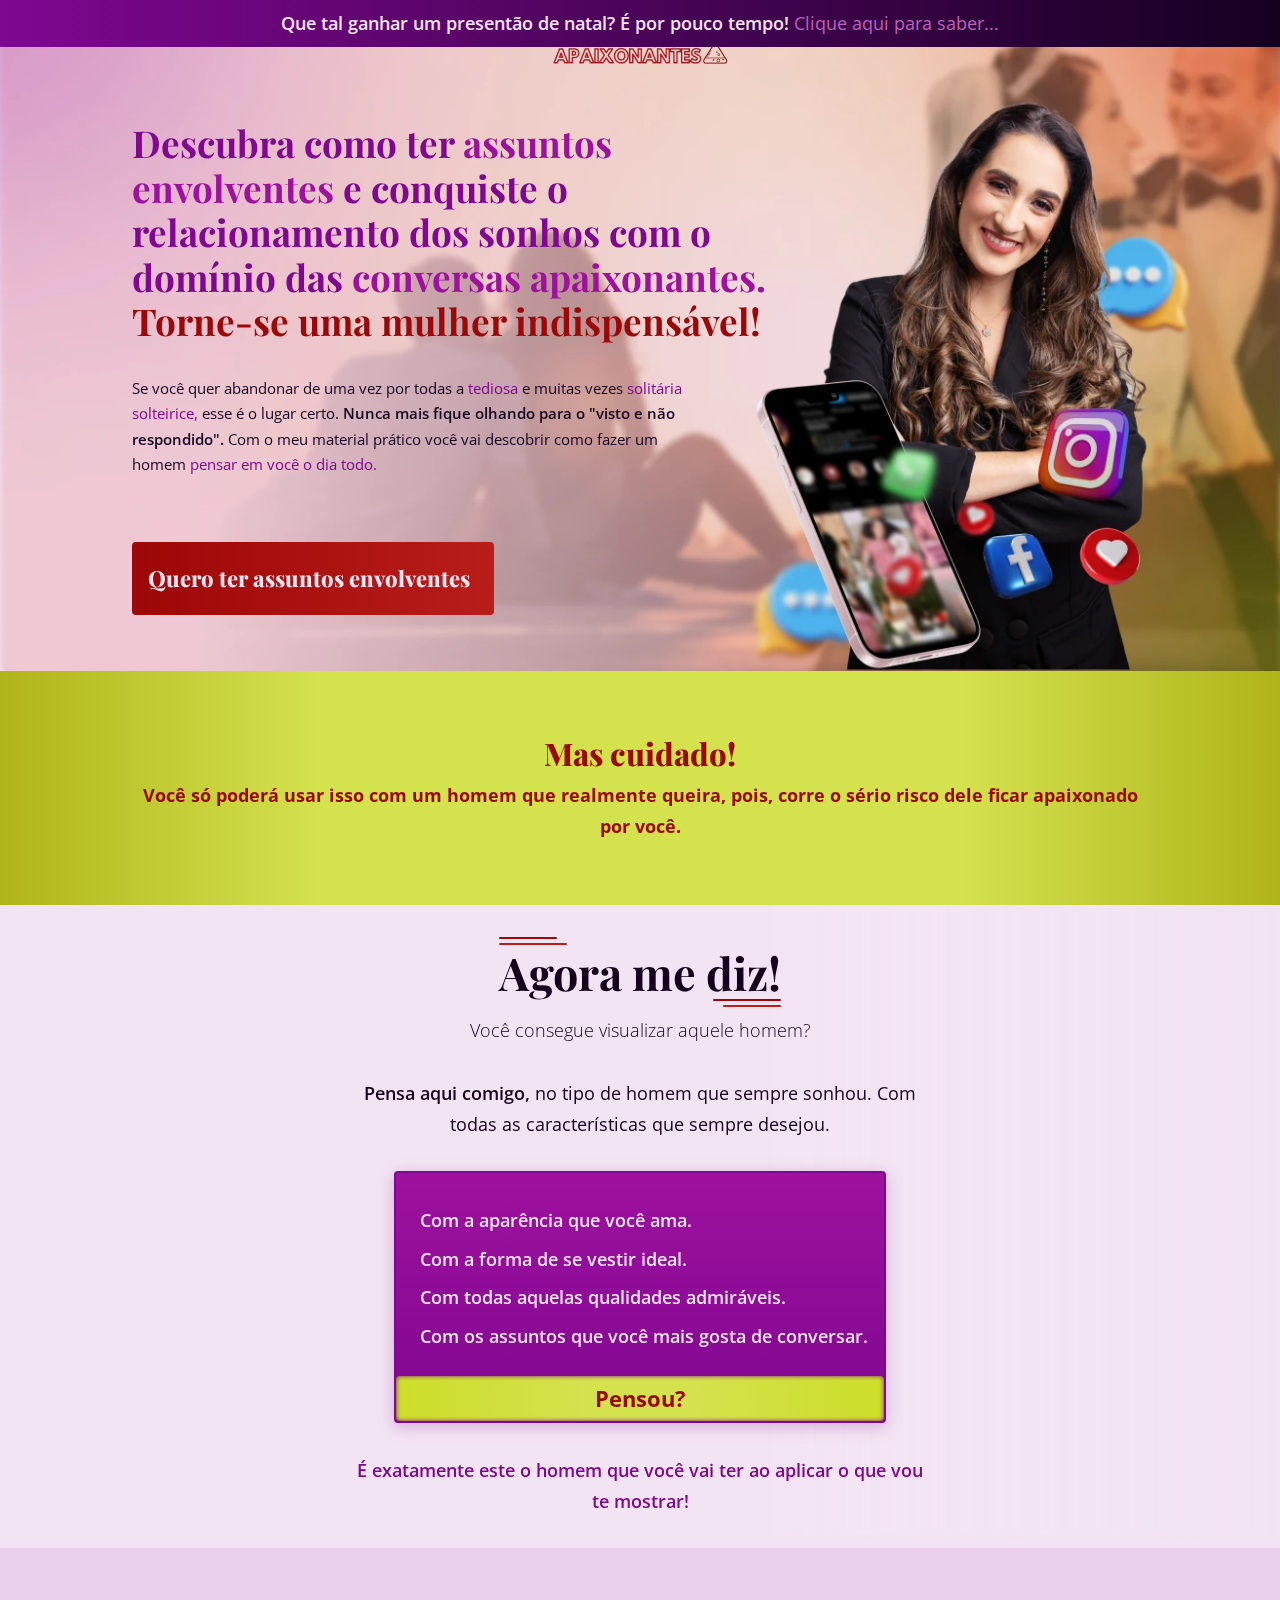
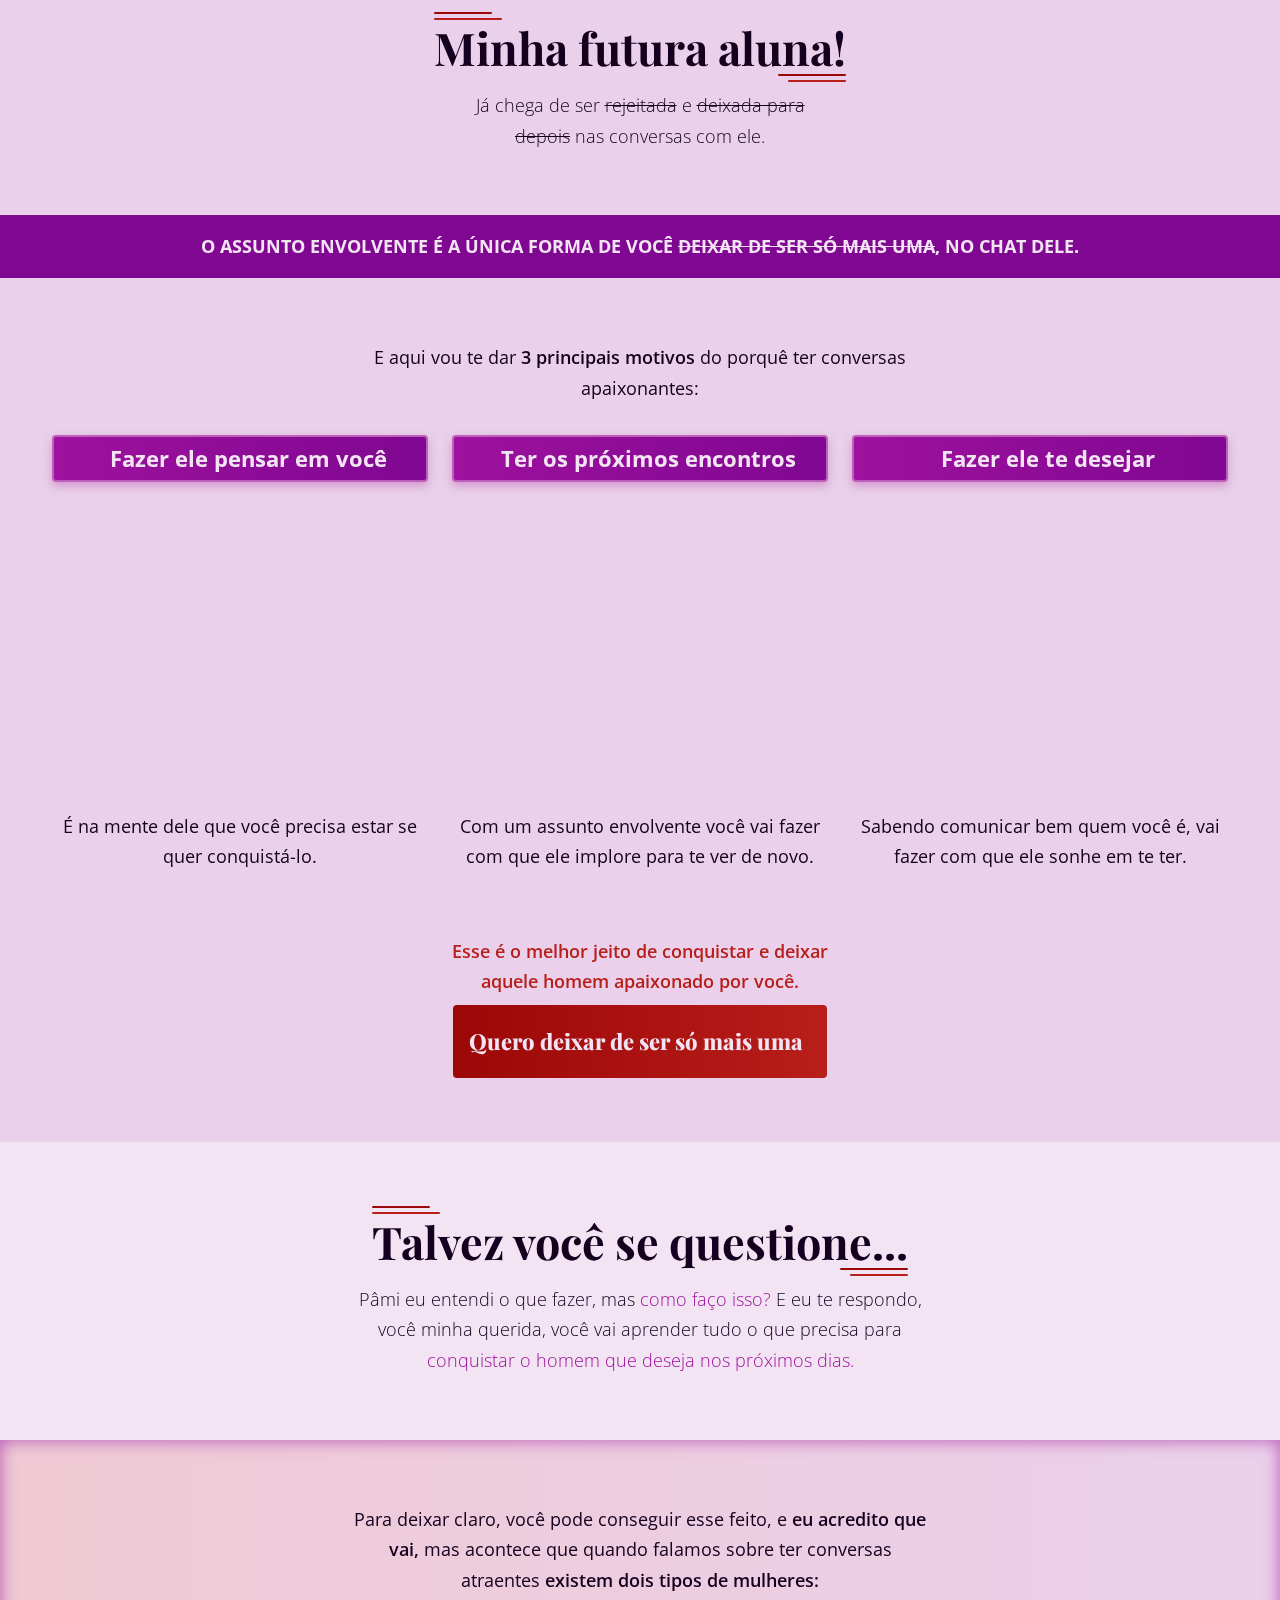
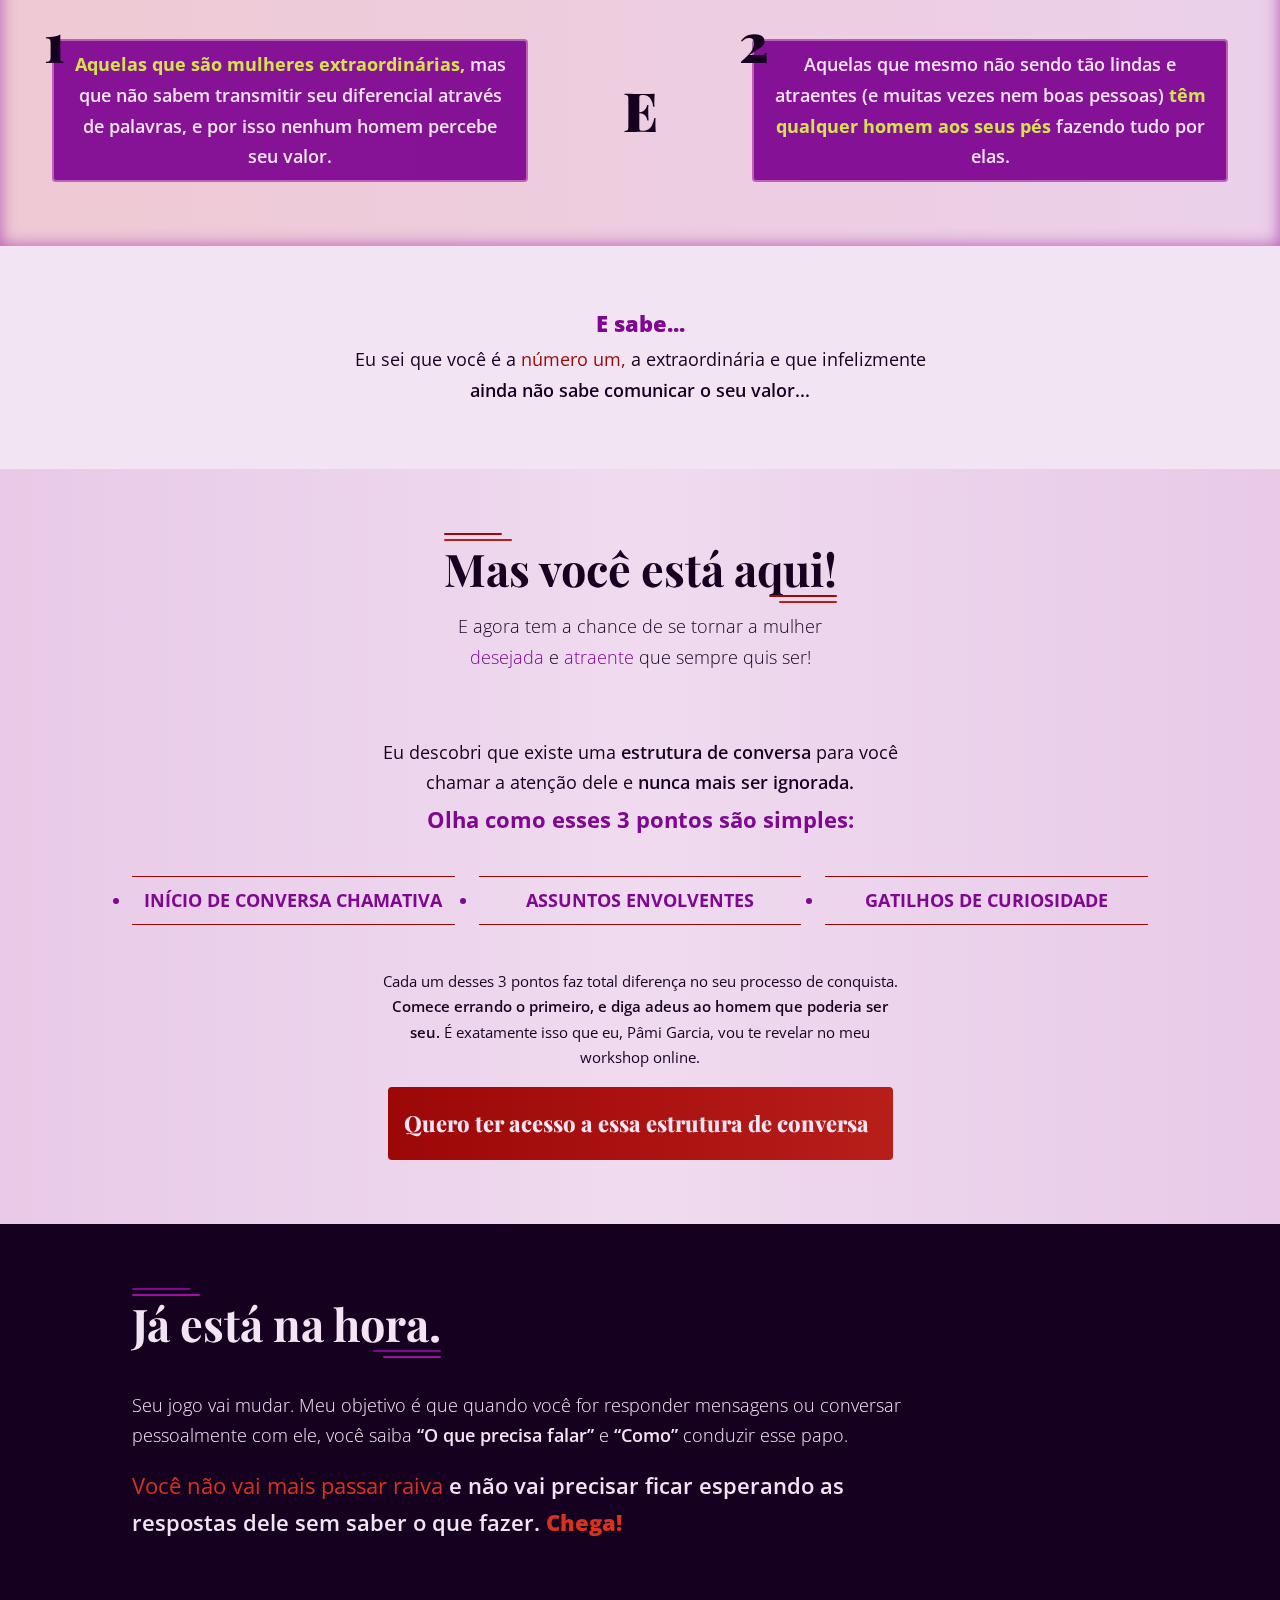
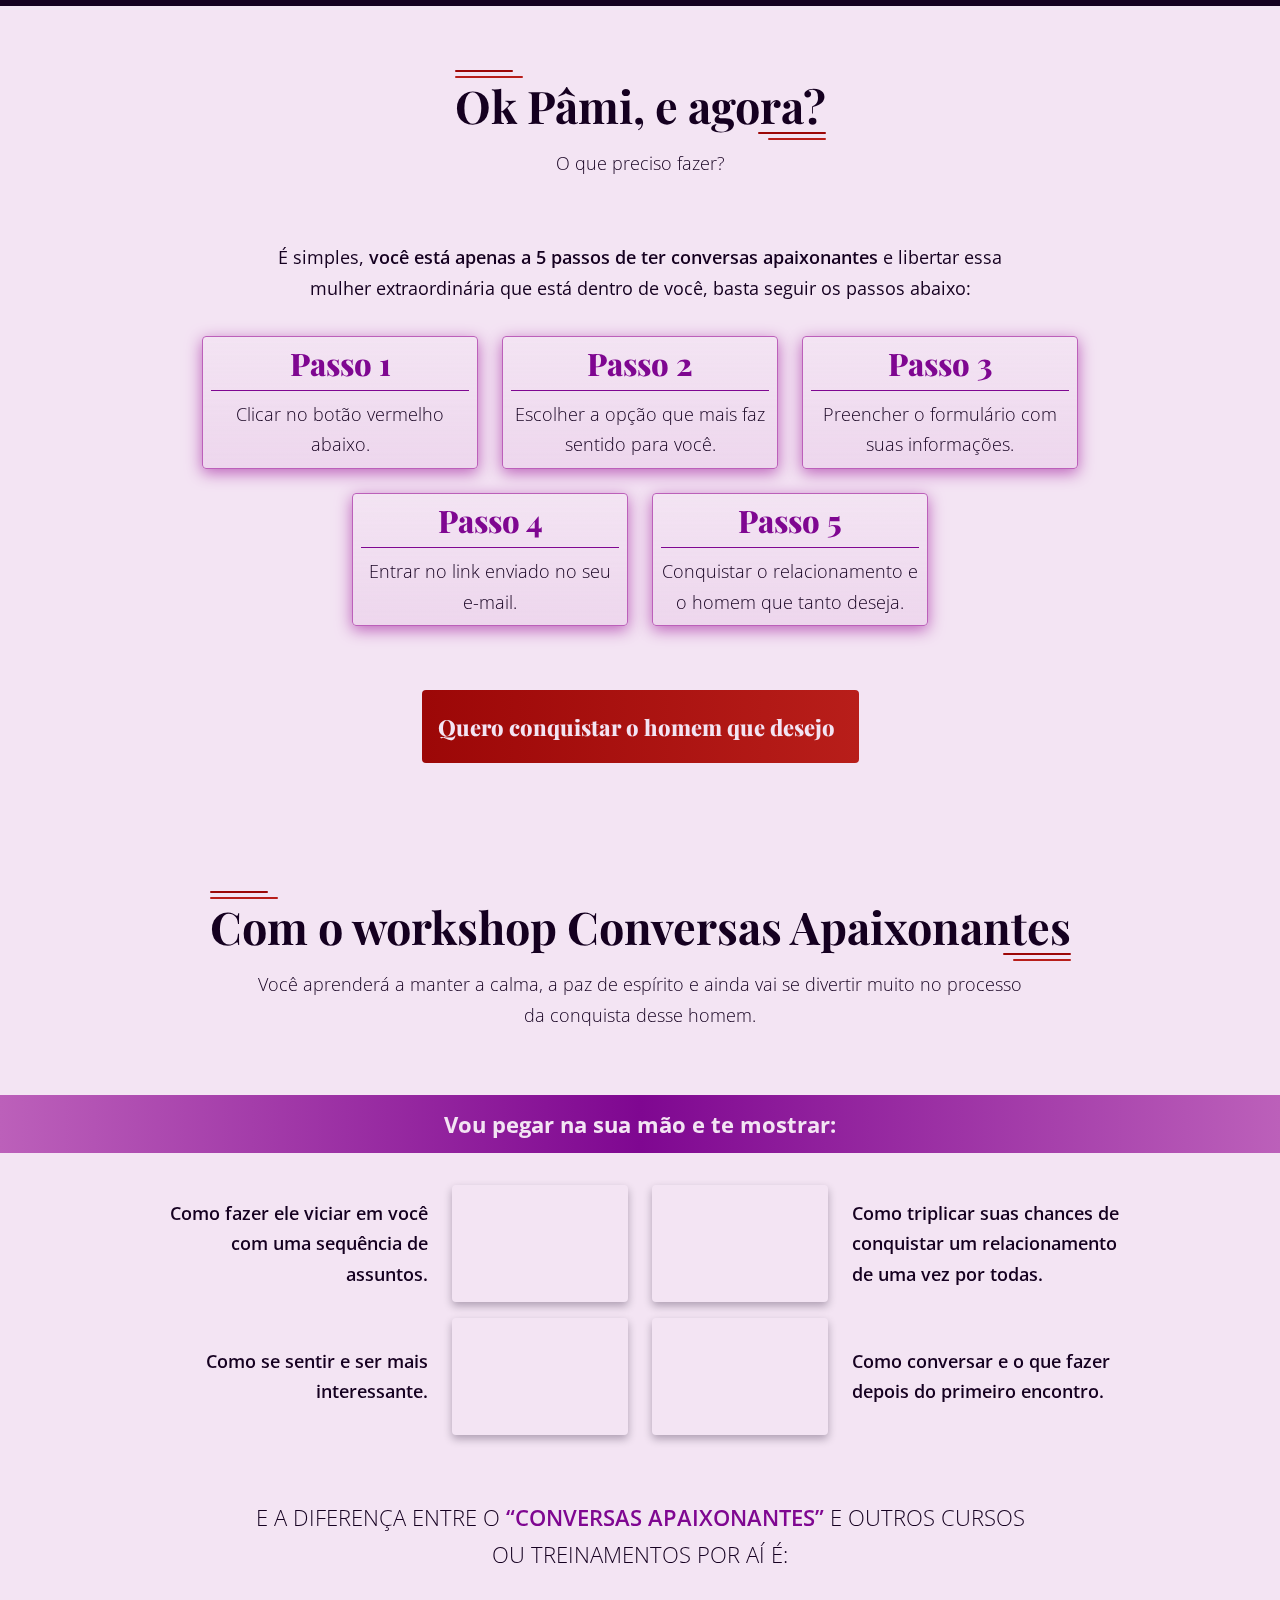
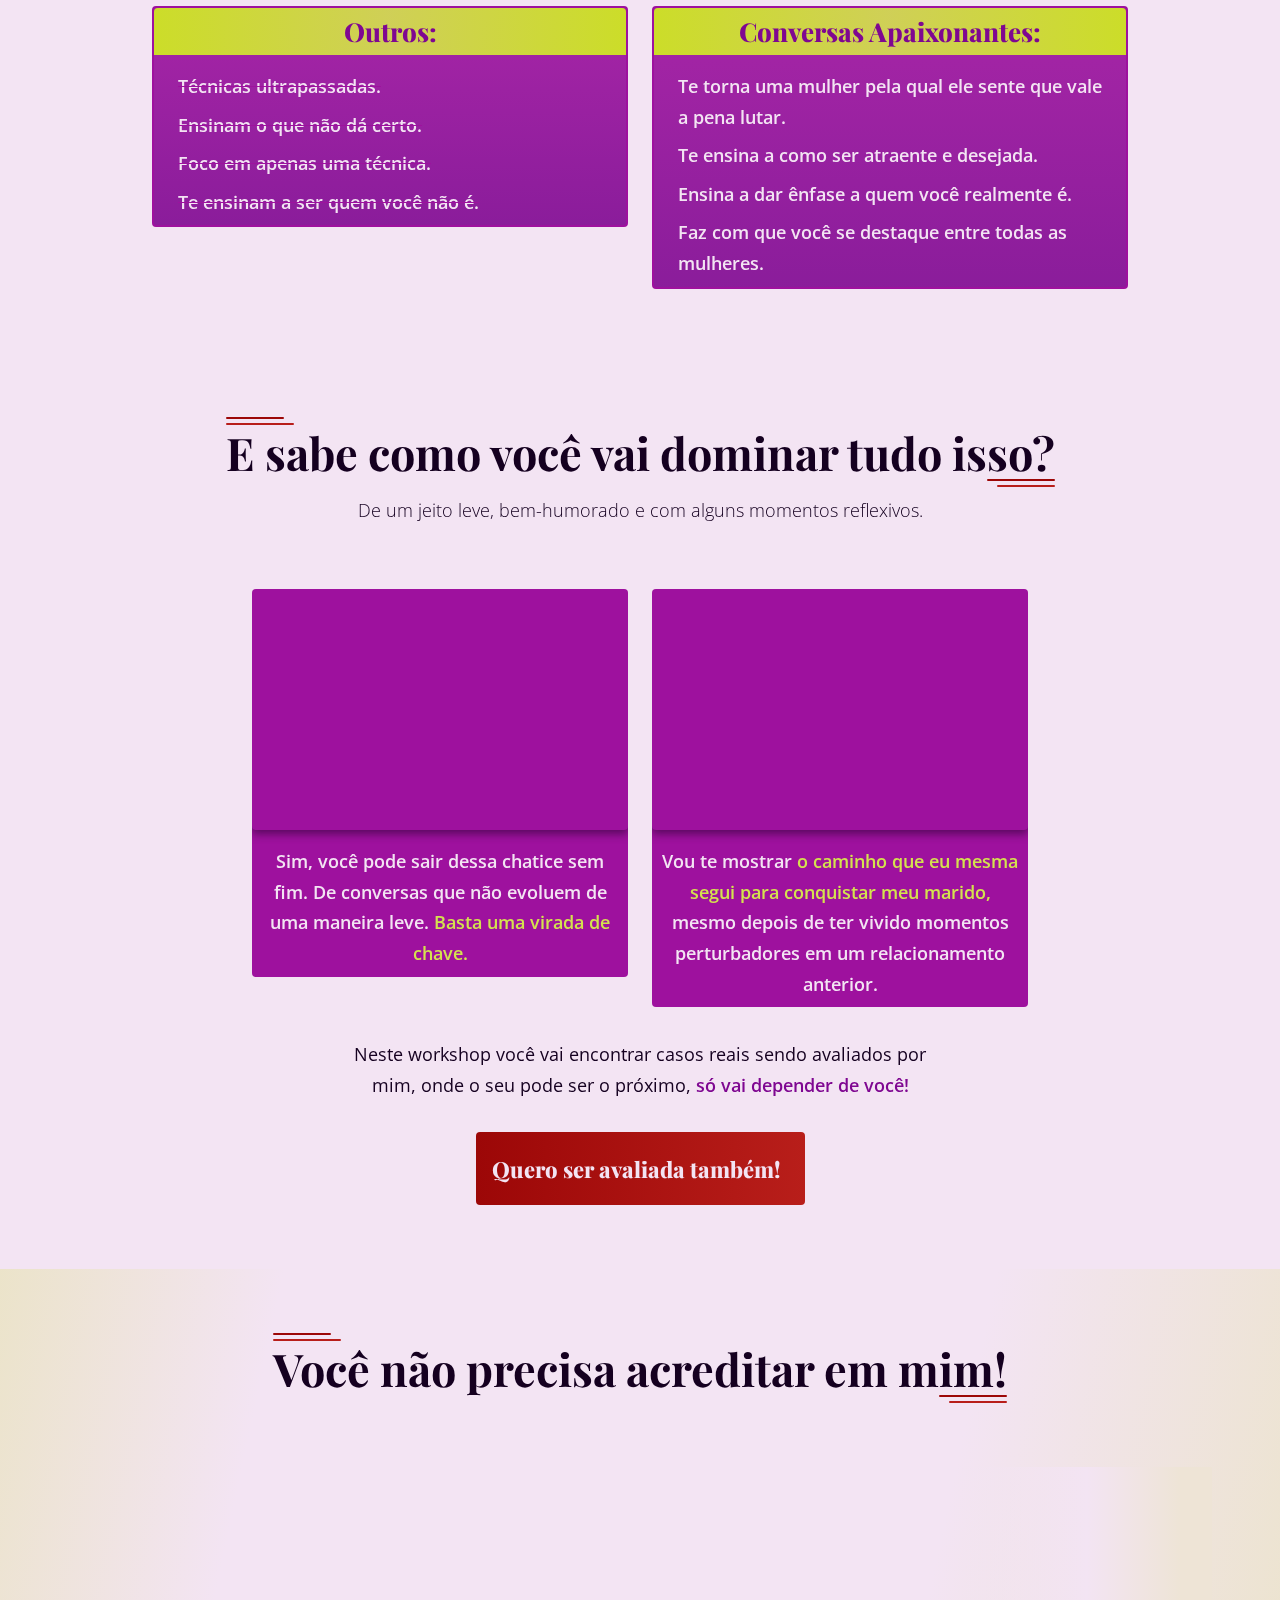
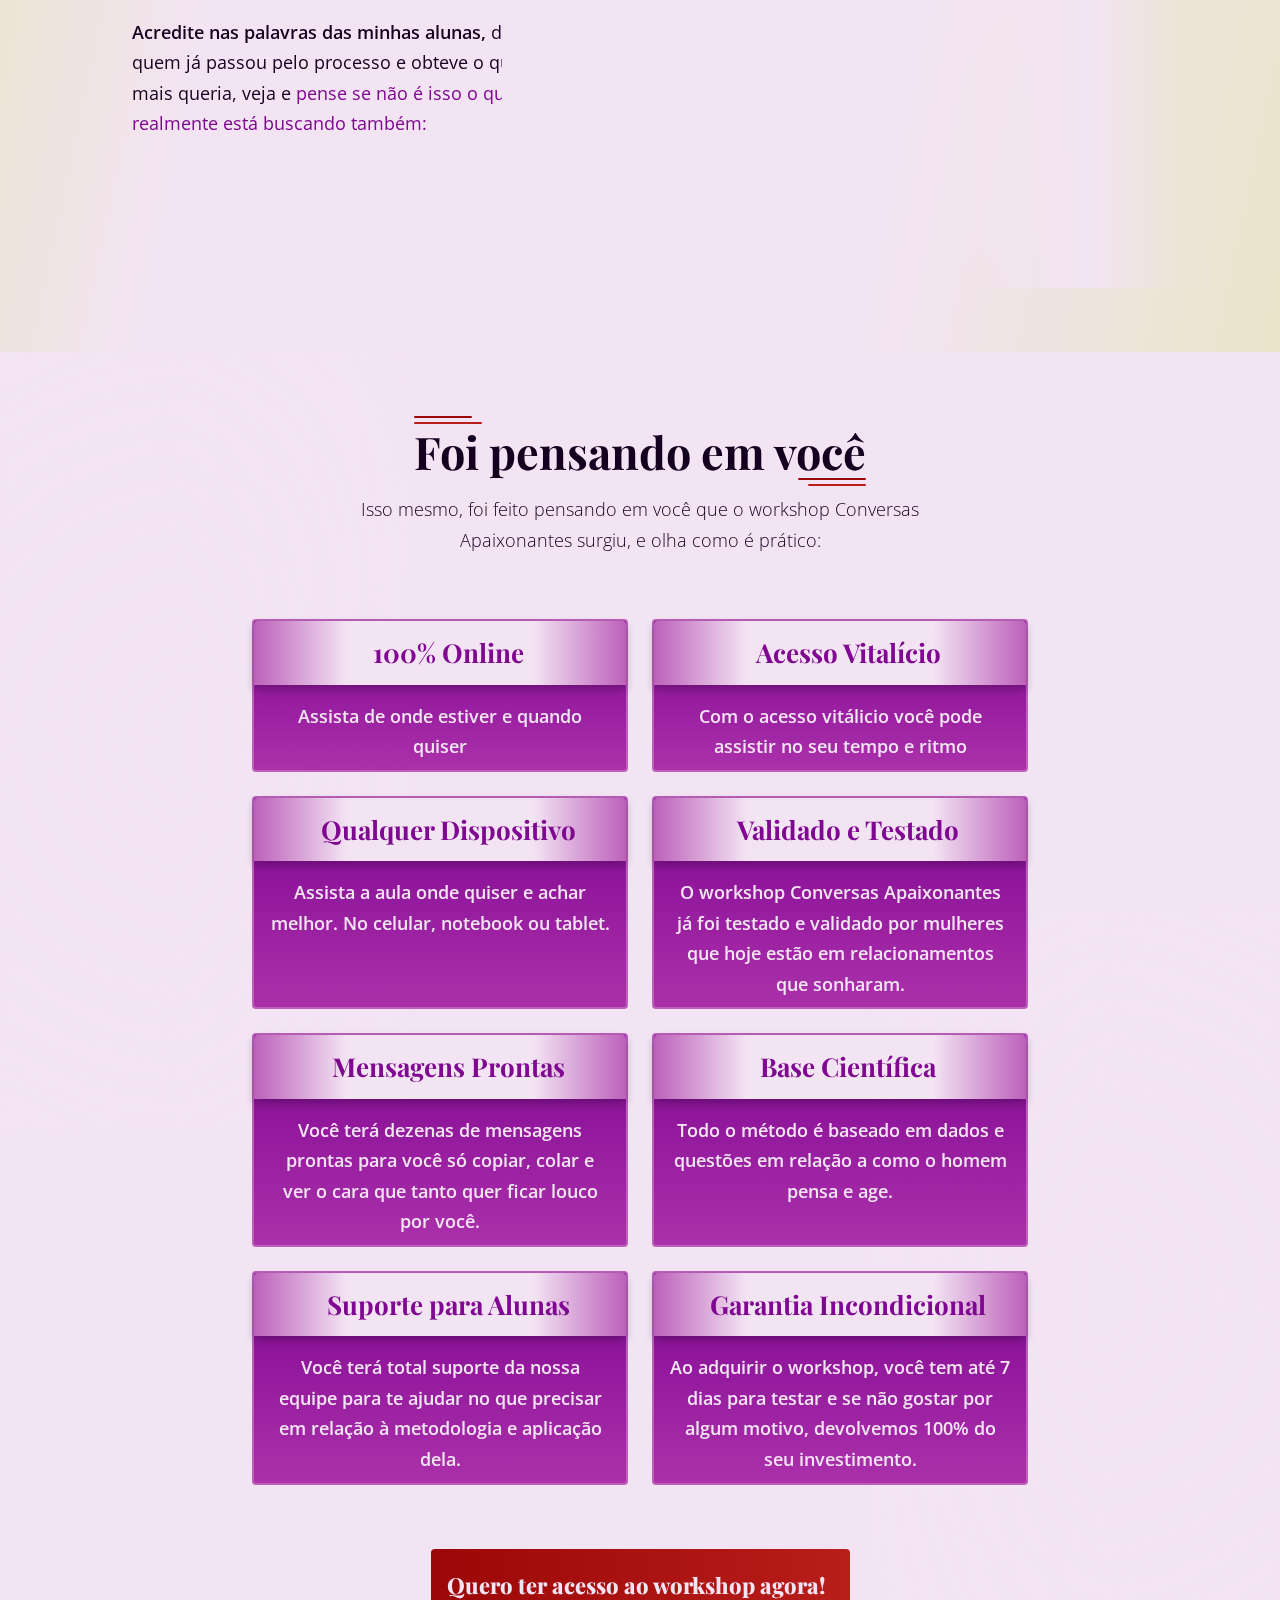
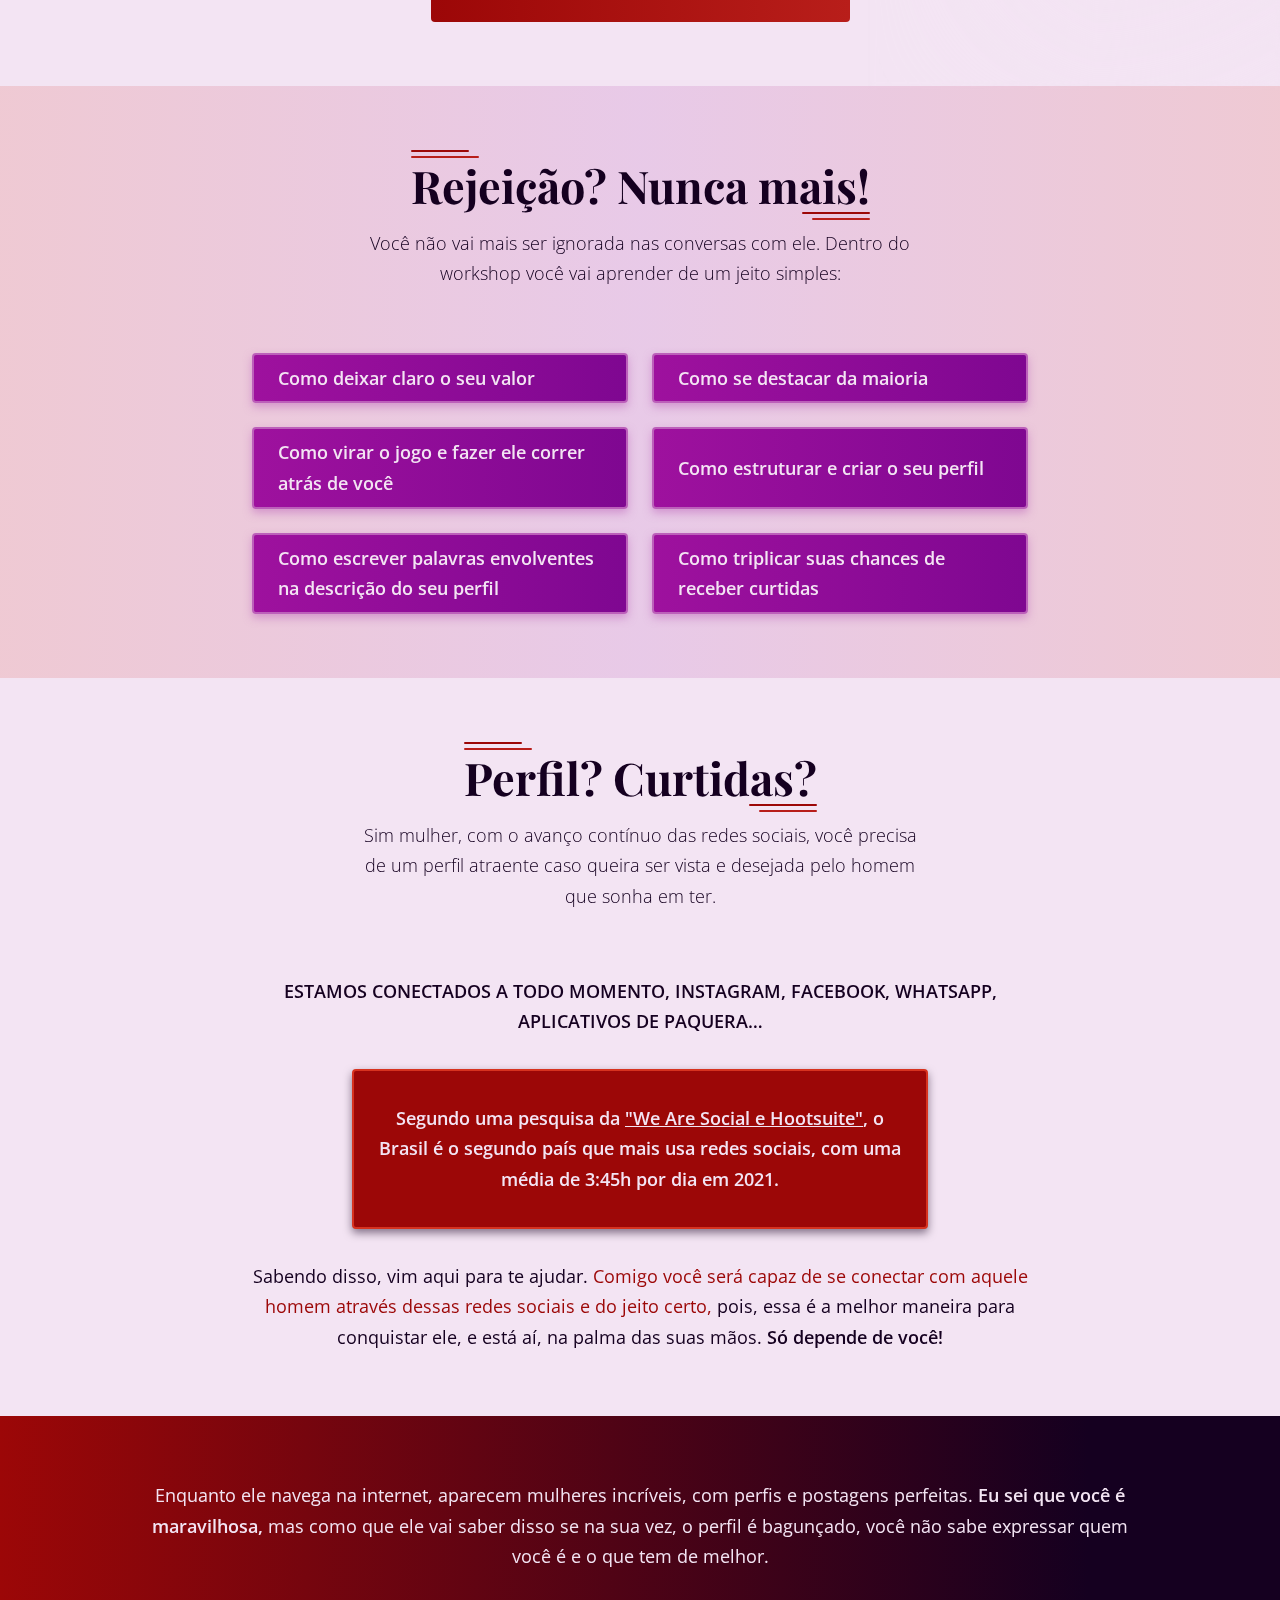
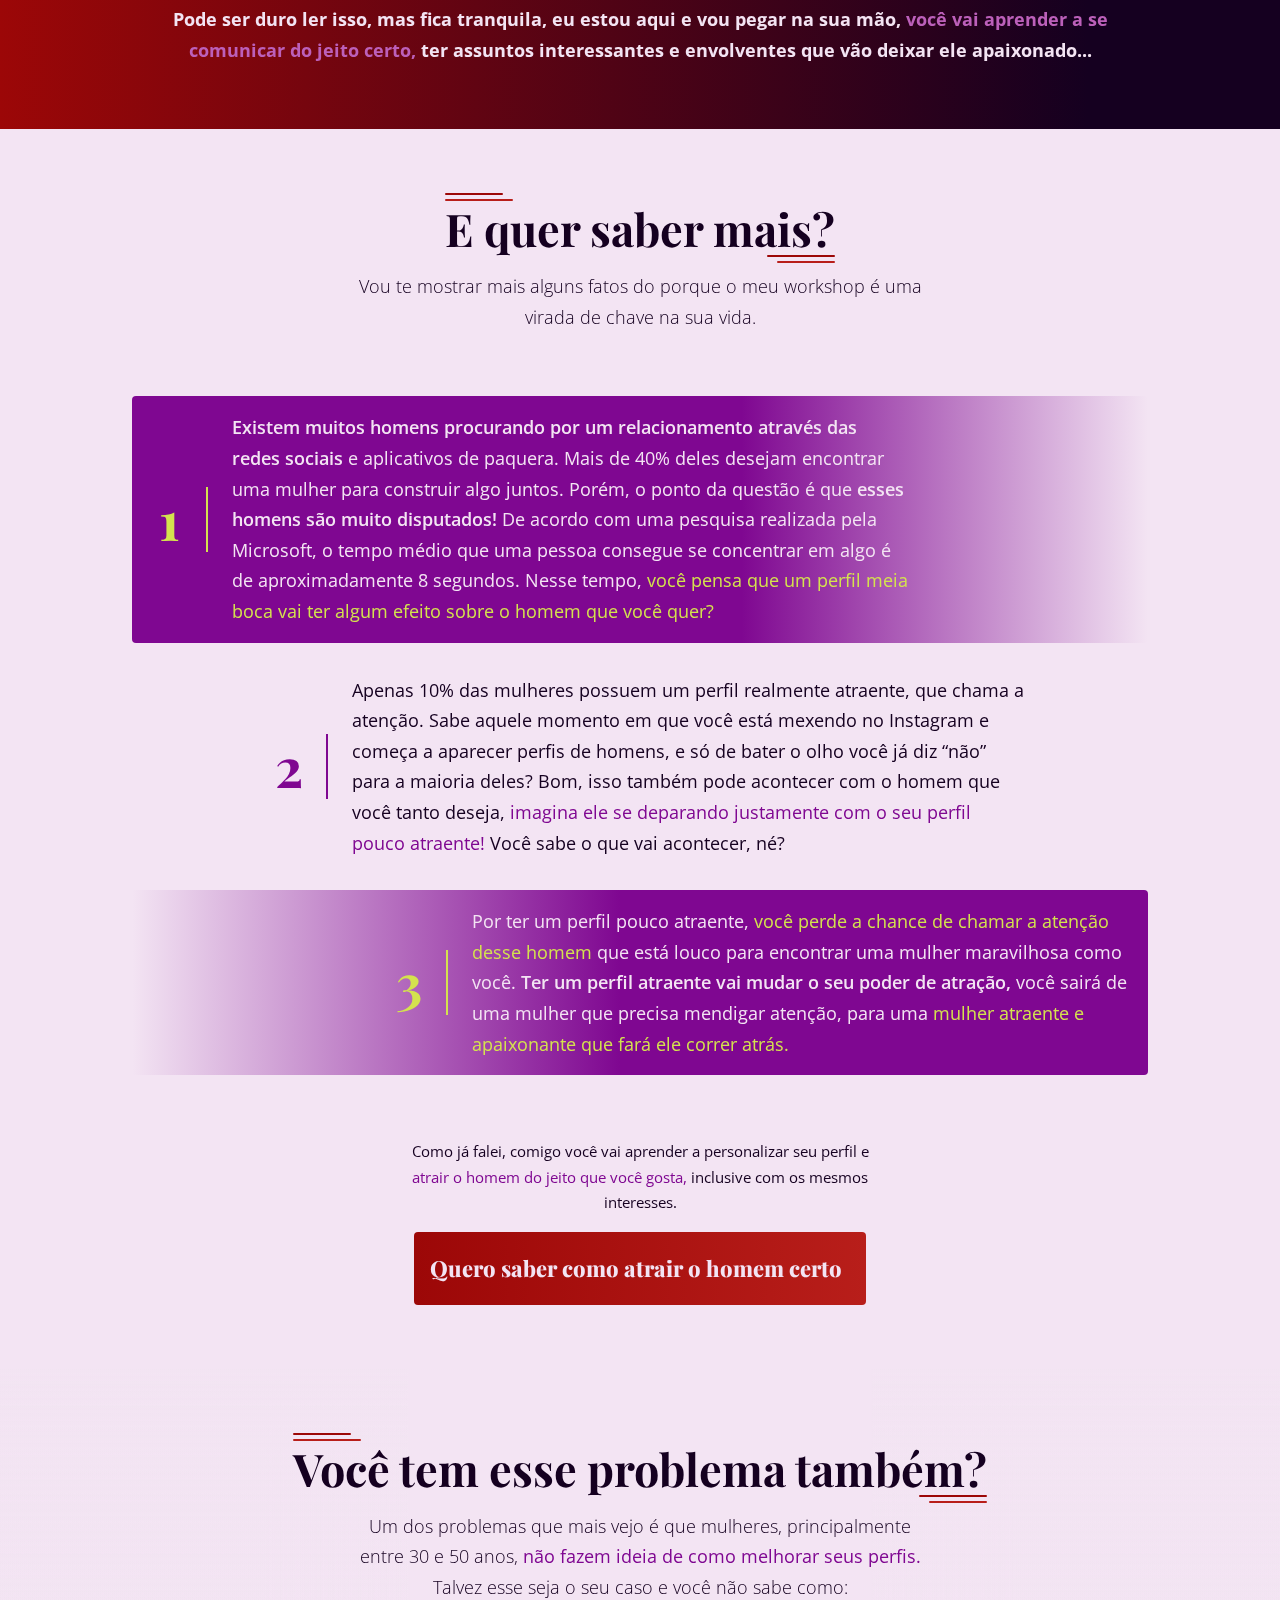
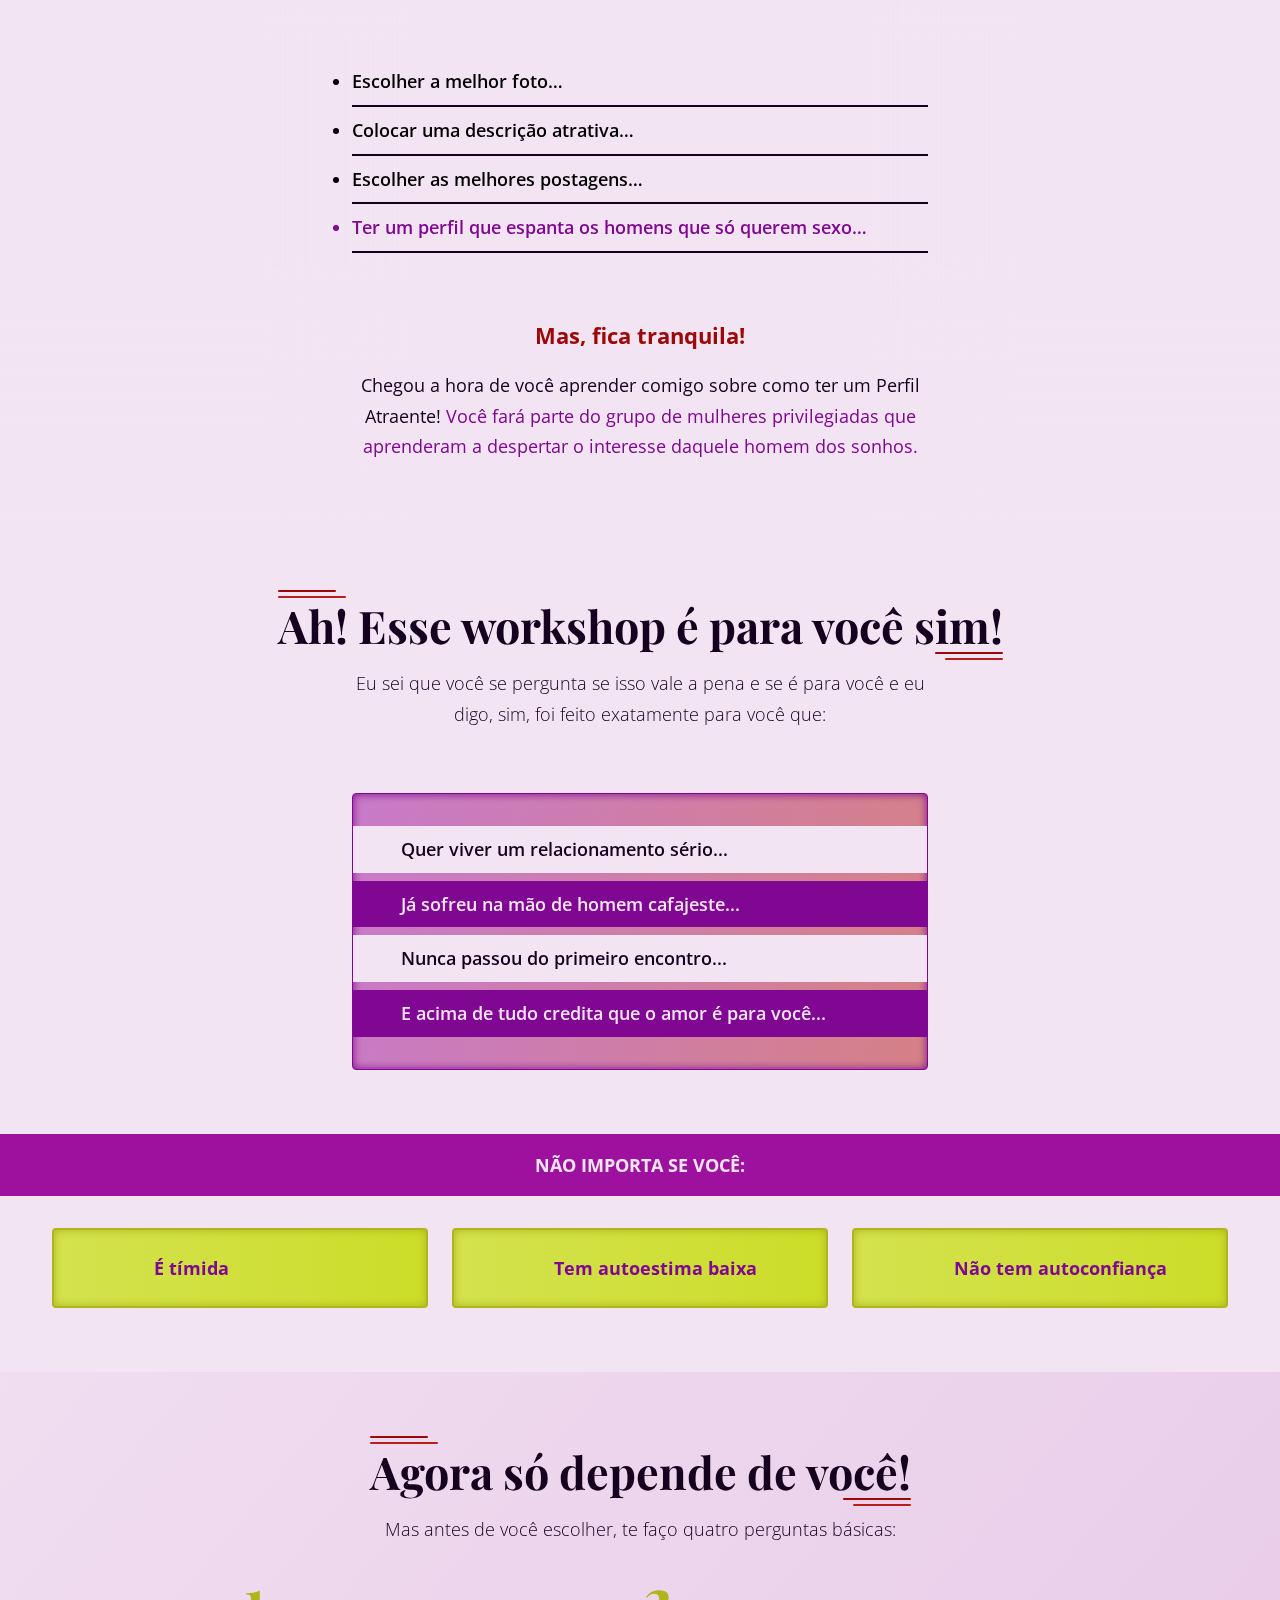
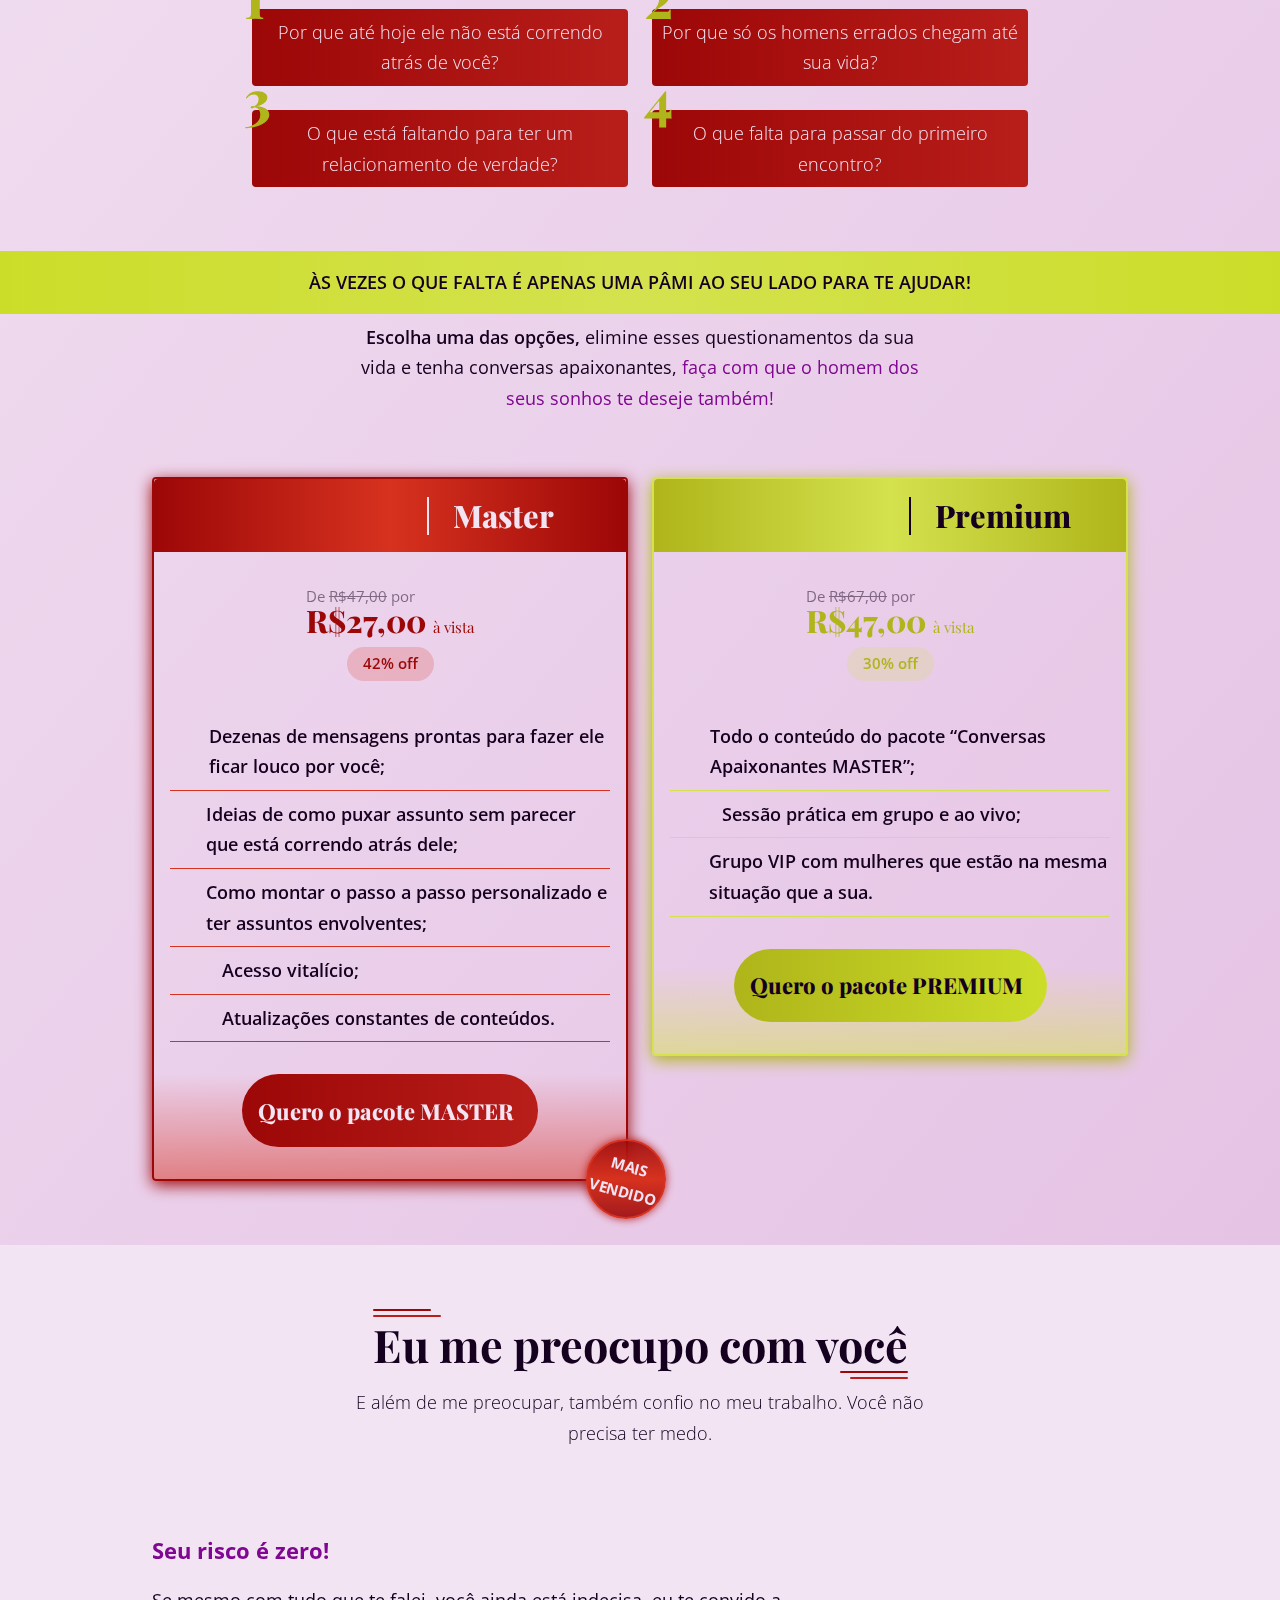
==== index-default.html @ d5eb5a48 "Initial commit" ====
<!DOCTYPE html>
<html lang="pt-BR">
  <head>
    <meta charset="UTF-8">

    <meta http-equiv="content-language" content="pt-br">
    <meta http-equiv="X-UA-Compatible" content="IE=edge">
    
    <meta name="viewport" content="width=device-width, initial-scale=1.0">
    <meta name="author" content="@webruan">

    <!-- Social Media Sharing -->
    <meta property="og:url" content="https://cursodoamor.com.br/conversasapaixonantes">
    <meta property="og:site_name" content="Curso do Amor - Conversas Apaixonantes">
    <meta property="og:type" content="website">
    <meta property="og:title" content="Conversas Apaixonantes">
    <meta property="og:description" content="Vou te mostrar o caminho que eu mesma segui para conquistar meu marido, mesmo depois de ter vivido momentos perturbadores em um relacionamento anterior.">

    <!-- Search Engines -->
    <meta name="keywords" content="conversas apaixonantes, curso do amor, relacionamento saudável, dicas de namoro, como conquistar alguém, amor e relacionamentos, como manter um relacionamento saudável, como superar o fim de um relacionamento, como ter assuntos envolventes">

    <link rel="shortcut icon" href="./src/assets/images/favicon.webp" type="image/x-icon">

    <!-- Typography -->
    <link rel="preconnect" href="https://fonts.googleapis.com">
    <link rel="preconnect" href="https://fonts.gstatic.com" crossorigin>
    <link href="https://fonts.googleapis.com/css2?family=Open+Sans:wght@300;400;600;700;800&family=Playfair+Display:wght@400;600;700;800;900&display=swap" rel="preload" as="style" crossorigin>  
    <link href="https://fonts.googleapis.com/css2?family=Open+Sans:wght@300;400;600;700;800&family=Playfair+Display:wght@400;600;700;800;900&display=swap" rel="stylesheet">

    <!-- Hotmart checkout preconnect -->
    <link rel="preconnect" href="https://pay.hotmart.com/">

    <link rel="stylesheet" href="./src/styles/normalize-min.css">
    <link rel="stylesheet" href="./src/styles/desktop-min.css" async>
    <link rel="stylesheet" href="./src/styles/tablet-min.css" media="(max-width: 1199px)" async>
    <link rel="stylesheet" href="./src/styles/mobile-min.css" media="(max-width: 768px)" async>

    <title>Conversas Apaixonantes</title>

    <script>
      window.addEventListener('pageshow', function (event) {
        if (event.persisted) {
          // Recarregamento do cache (mobile)
          window.scrollTo(0, 0);
        }
      });

      function scrollToTopSmooth() {
        const scrollToTop = () => {
          if (window.scrollY != 0) {
            window.scrollTo({ top: 0, behavior: 'smooth' });
            requestAnimationFrame(scrollToTop);
          }
        };
        scrollToTop();
      }

      window.addEventListener('load', function() {
        setTimeout(function() {
          window.scrollTo(0, 0);
        }, 100);
      });
    </script>
  </head>

  <body>
    <main>
      <!-- Promotion -->
      <div style="width: 100%; position: fixed; display: flex; align-items: center; justify-content: center; padding: 8px 0; background: linear-gradient(90deg, var(--color-primary-1) 0%, var(--color-black) 100%); z-index: 20;">
        <p style="font-weight: 600; color: var(--color-white); text-align: center;">Que tal ganhar um presentão de natal? É por pouco tempo! <a href="#offer" style="color: var(--color-primary--1);">Clique aqui para saber...</a></p>
      </div>
      <section id="header">
        <div class="container">
          <nav>
            <div class="img">
              <picture>
                <source media="(min-width: 1200px)" srcset="./src/assets/images/desktop/nav-logo.webp">
                <source media="(min-width: 768px)" srcset="./src/assets/images/tablet/nav-logo.webp">
                <source media="(min-width: 320px)" srcset="./src/assets/images/mobile/nav-logo.webp">
                <img src="./src/assets/images/desktop/nav-logo.webp" alt="">
              </picture>
            </div>
          </nav>

          <div class="row main">
            <div class="column main">
              <div class="column hero">
                <h3>
                  Descubra como ter <span class="c-primary">assuntos envolventes</span> e conquiste o relacionamento dos sonhos com o domínio das <span class="c-primary">conversas apaixonantes.</span> <span class="c-tertiary-1">Torne-se uma mulher indispensável!</span>
                </h3>
  
                <small>
                  Se você  quer abandonar de uma vez por todas a <span class="c-primary-1">tediosa</span> e muitas vezes <span class="c-primary-1">solitária solteirice,</span> esse é o lugar certo. <span class="f-semibold">Nunca mais fique olhando para o "visto e não respondido".</span>  Com o meu material prático você vai descobrir como fazer um homem <span class="c-primary-1">pensar em você o dia todo.</span>
                </small>
              </div>
  
              <a href="#offer_table" class="row">
                Quero ter assuntos envolventes
                <i class="fa-solid fa-circle-arrow-right"></i>
              </a>
            </div>
  
            <div class="img">
              <picture>
                <source media="(min-width: 1200px)" srcset="./src/assets/images/desktop/header-pami.webp">
                <source media="(min-width: 768px)" srcset="./src/assets/images/tablet/header-pami.webp">
                <source media="(min-width: 320px)" srcset="./src/assets/images/mobile/header-pami.webp">
                <img src="./src/assets/images/desktop/header-pami.webp" alt="">
              </picture>
            </div>
          </div>

          <div class="img">
            <picture>
              <source media="(min-width: 1200px)" srcset="./src/assets/images/desktop/header-background.webp">
              <source media="(min-width: 768px)" srcset="./src/assets/images/tablet/header-background.webp">
              <source media="(min-width: 320px)" srcset="./src/assets/images/mobile/header-background.webp">
              <img src="./src/assets/images/desktop/header-background.webp" alt="">
            </picture>
          </div>
        </div>
      </section>

      <section id="warning">
        <div class="container">
          <div class="column text">
            <h4>
              Mas cuidado!
            </h4>
  
            <p>
              Você só poderá usar isso com um homem que realmente queira, pois, corre o sério risco dele ficar apaixonado por você.
            </p>
          </div>
        </div>
      </section>

      <section id="imagine">
        <div class="container">
          <div class="column main">
            <div class="column title">
              <div class="column decoration">
                <div class="column lines">
                  <span class="b-tertiary-1"></span>
                  <span class="b-tertiary"></span>
                </div>
  
                <h2>
                  Agora me diz!
                </h2>
  
                <div class="column lines">
                  <span class="b-tertiary"></span>
                  <span class="b-tertiary-1"></span>
                </div>
              </div>
              
              <p>
                Você consegue visualizar aquele homem? 
              </p>
            </div>

            <p>
              <span class="f-semibold">Pensa aqui comigo,</span> no tipo de homem que sempre sonhou. Com todas as características que sempre desejou.
            </p>

            <div class="column card">
              <div class="column items">
                <div class="row">
                  <i class="fa-solid fa-heart-circle-check"></i>
                  <p>Com a aparência que você ama.</p>
                </div>

                <div class="row">
                  <i class="fa-solid fa-heart-circle-check"></i>
                  <p>Com a forma de se vestir ideal.</p>
                </div>

                <div class="row">
                  <i class="fa-solid fa-heart-circle-check"></i>
                  <p>Com todas aquelas qualidades admiráveis.</p>
                </div>

                <div class="row">
                  <i class="fa-solid fa-heart-circle-check"></i>
                  <p>Com os assuntos que você mais gosta de conversar.</p>
                </div>
              </div>

              <h6>
                Pensou?
              </h6>
            </div>

            <p>
              É exatamente este o homem que você vai ter ao aplicar o que vou te mostrar!
            </p>
          </div>

          <div class="img" id="imagine-couple"></div>
        </div>
      </section>

      <section id="reasons">
        <div class="container">
          <div class="column main">
            <div class="column title">
              <div class="column decoration">
                <div class="column lines">
                  <span class="b-tertiary-1"></span>
                  <span class="b-tertiary"></span>
                </div>
  
                <h2>
                  Minha futura aluna!
                </h2>
  
                <div class="column lines">
                  <span class="b-tertiary"></span>
                  <span class="b-tertiary-1"></span>
                </div>
              </div>
              
              <p>
                Já chega de ser <del>rejeitada</del> e <del>deixada para depois</del> nas conversas com ele.
              </p>
            </div>

            <p>
              O assunto envolvente é a única forma de você <del>deixar de ser só mais uma</del>, no chat dele.
            </p>

            <div class="column content">
              <p>
                E aqui vou te dar <span class="f-semibold">3 principais motivos</span> do porquê ter conversas apaixonantes:
              </p>

              <div class="row cards">
                <div class="column card">
                  <div class="row">
                    <i class="fa-solid fa-comment-dots"></i>
                    <h6>
                      Fazer ele pensar em você
                    </h6>
                  </div>

                  <div class="img" id="reasons-man"></div>

                  <p>
                    É na mente dele que você precisa estar se quer conquistá-lo.
                  </p>
                </div>

                <div class="column card">
                  <div class="row">
                    <i class="fa-solid fa-calendar-plus"></i>
                    <h6>
                      Ter os próximos encontros
                    </h6>
                  </div>

                  <div class="img" id="reasons-date"></div>

                  <p>
                    Com um assunto envolvente você vai fazer com que ele implore para te ver de novo.
                  </p>
                </div>

                <div class="column card">
                  <div class="row">
                    <i class="fa-solid fa-heart"></i>
                    <h6>
                      Fazer ele te desejar
                    </h6>
                  </div>

                  <div class="img" id="reasons-couple"></div>

                  <p>
                    Sabendo comunicar bem quem você é, vai fazer com que ele sonhe em te ter.
                  </p>
                </div>
              </div>
            </div>

            <div class="column cta">
              <p>
                Esse é o melhor jeito de conquistar e deixar aquele homem apaixonado por você.
              </p>

              <a href="#offer_table" class="row">
                Quero deixar de ser só mais uma
                <i class="fa-solid fa-circle-arrow-right"></i>
              </a>
            </div>
          </div>
        </div>
      </section>

      <section id="doubt">
        <div class="container">
          <div class="column main">
            <div class="column title">
              <div class="column decoration">
                <div class="column lines">
                  <span class="b-tertiary-1"></span>
                  <span class="b-tertiary"></span>
                </div>
  
                <h2>
                  Talvez você se questione...
                </h2>
  
                <div class="column lines">
                  <span class="b-tertiary"></span>
                  <span class="b-tertiary-1"></span>
                </div>
              </div>
              
              <p>
                Pâmi eu entendi o que fazer, mas <span class="c-primary">como faço isso?</span> E eu te respondo, você minha querida, você vai aprender tudo o que precisa para <span class="c-primary">conquistar o homem que deseja nos próximos dias.</span>
              </p>
            </div>

            <div class="column content">
              <p>
                Para deixar claro, você pode conseguir esse feito, e <span class="f-semibold">eu acredito que vai,</span> mas acontece que quando falamos sobre ter conversas atraentes <span class="f-semibold">existem dois tipos de mulheres:</span>
              </p>

              <div class="row cards">
                <div class="row card">
                  <h1>1</h1>
                  <p><span class="f-bold c-secondary--1">Aquelas que são mulheres extraordinárias,</span> mas que não sabem transmitir seu diferencial através de palavras, e por isso nenhum homem percebe seu valor.</p>
                </div>

                <h1>E</h1>

                <div class="row card">
                  <h1>2</h1>
                  <p>Aquelas que mesmo não sendo tão lindas e atraentes (e muitas vezes nem boas pessoas) <span class="f-bold c-secondary--1">têm qualquer homem aos seus pés</span> fazendo tudo por elas.</p>
                </div>
              </div>

              <div class="imgs">
                <div class="img-left" id="doubt-left"></div>

                <div class="img-right" id="doubt-right"></div>
              </div>
            </div>

            <div class="column text">
              <h6>
                E sabe...
              </h6>

              <p>
                Eu sei que você é a <span class="c-tertiary-1">número um,</span> a extraordinária e que infelizmente <span class="f-semibold">ainda não sabe comunicar o seu valor...</span>
              </p>
            </div>
          </div>
        </div>
      </section>

      <section id="structure">
        <div class="container">
          <div class="column main">
            <div class="column title">
              <div class="column decoration">
                <div class="column lines">
                  <span class="b-tertiary-1"></span>
                  <span class="b-tertiary"></span>
                </div>
  
                <h2>
                  Mas você está aqui!
                </h2>
  
                <div class="column lines">
                  <span class="b-tertiary"></span>
                  <span class="b-tertiary-1"></span>
                </div>
              </div>
              
              <p>
                E agora tem a chance de se tornar a mulher <span class="c-primary-1">desejada</span> e <span class="c-primary-1">atraente</span> que sempre quis ser!
              </p>
            </div>

            <div class="column content">
              <div class="column text">
                <p>
                  Eu descobri que existe uma <span class="f-semibold">estrutura de conversa</span> para você chamar a atenção dele e <span class="f-semibold">nunca mais ser ignorada.</span>
                </p>

                <h6>
                  Olha como esses 3 pontos são simples:
                </h6>
              </div>

              <ul class="row items">
                <li>Início de conversa chamativa</li>
                <li>Assuntos envolventes</li>
                <li>Gatilhos de curiosidade</li>
              </ul>

              <div class="column cta">
                <small>
                  Cada um desses 3 pontos faz total diferença no seu processo de conquista. <span class="f-semibold">Comece errando o primeiro, e diga adeus ao homem que poderia ser seu.</span> É exatamente isso que eu, Pâmi Garcia, vou te revelar no meu workshop online.
                </small>

                <a href="#offer_table" class="row">
                  Quero ter acesso a essa estrutura de conversa
                  <i class="fa-solid fa-circle-arrow-right"></i>
                </a>
              </div>
            </div>
          </div>
        </div>
      </section>

      <section id="done">
        <div class="container">
          <div class="column main">
            <div class="column title">
              <div class="column decoration">
                <div class="column lines">
                  <span class="b-primary-1"></span>
                  <span class="b-primary"></span>
                </div>
  
                <h2>
                  Já está na hora.
                </h2>
  
                <div class="column lines">
                  <span class="b-primary"></span>
                  <span class="b-primary-1"></span>
                </div>
              </div>
            </div>

            <div class="column text">
              <p>
                Seu jogo vai mudar. Meu objetivo é que quando você for responder mensagens ou conversar pessoalmente com ele, você saiba <span class="f-semibold">“O que precisa falar”</span> e <span class="f-semibold">“Como”</span> conduzir esse papo.
              </p>

              <h6>
                <span class="c-tertiary--1">Você não vai mais passar raiva</span> e não vai precisar ficar esperando as respostas dele sem saber o que fazer. <span class="f-extrabold c-tertiary--1">Chega!</span>
              </h6>
            </div>
          </div>

          <div class="img" id="done-pami"></div>
      </section>

      <section id="steps">
        <div class="container">
          <div class="column main">
            <div class="column title">
              <div class="column decoration">
                <div class="column lines">
                  <span class="b-tertiary-1"></span>
                  <span class="b-tertiary"></span>
                </div>
  
                <h2>
                  Ok Pâmi, e agora?
                </h2>
  
                <div class="column lines">
                  <span class="b-tertiary"></span>
                  <span class="b-tertiary-1"></span>
                </div>
              </div>
              
              <p>
                O que preciso fazer?
              </p>
            </div>

            <div class="column content">
              <p>
                É simples, <span class="f-semibold">você está apenas a 5 passos de ter conversas apaixonantes</span> e libertar essa mulher extraordinária que está dentro de você, basta seguir os passos abaixo:
              </p>

              <div class="row cards">
                <div class="column card">
                  <h4>Passo 1</h4>
                  <p>Clicar no botão vermelho abaixo.</p>
                </div>

                <div class="column card">
                  <h4>Passo 2</h4>
                  <p>Escolher a opção que mais faz sentido para você.</p>
                </div>

                <div class="column card">
                  <h4>Passo 3</h4>
                  <p>Preencher o formulário com suas informações.</p>
                </div>

                <div class="column card">
                  <h4>Passo 4</h4>
                  <p>Entrar no link enviado no seu e-mail.</p>
                </div>

                <div class="column card">
                  <h4>Passo 5</h4>
                  <p>Conquistar o relacionamento e o homem que tanto deseja.</p>
                </div>
              </div>
            </div>

            <a href="#offer_table" class="row">
              Quero conquistar o homem que desejo
              <i class="fa-solid fa-circle-arrow-right"></i>
            </a>
          </div>

          <div class="imgs">
            <div class="img-left" id="steps-left"></div>

            <div class="img-right" id="steps-right"></div>
          </div>
        </div>
      </section>

      <section id="with">
        <div class="container">
          <div class="column main">
            <div class="column title">
              <div class="column decoration">
                <div class="column lines">
                  <span class="b-tertiary-1"></span>
                  <span class="b-tertiary"></span>
                </div>
  
                <h2>
                  Com o workshop Conversas Apaixonantes
                </h2>
  
                <div class="column lines">
                  <span class="b-tertiary"></span>
                  <span class="b-tertiary-1"></span>
                </div>
              </div>
              
              <p>
                Você aprenderá a manter a calma, a paz de espírito e ainda vai se divertir muito no processo da conquista desse homem.
              </p>
            </div>

            <div class="column content">
              <h6>
                Vou pegar na sua mão e te mostrar:
              </h6>

              <div class="row items">
                <div class="column left">
                  <div class="row item">
                    <p>
                      Como fazer ele viciar em você com uma sequência de assuntos.
                    </p>

                    <div class="img" id="with-date"></div>
                  </div>

                  <div class="row item">
                    <p>
                      Como se sentir e ser mais interessante.
                    </p>

                    <div class="img" id="with-mirror"></div>
                  </div>
                </div>

                <div class="column right">
                  <div class="row item">
                    <p>
                      Como triplicar suas chances de conquistar um relacionamento de uma vez por todas.
                    </p>

                    <div class="img" id="with-couple"></div>
                  </div>

                  <div class="row item">
                    <p>
                      Como conversar e o que fazer depois do primeiro encontro.
                    </p>

                    <div class="img" id="with-thinking"></div>
                  </div>
                </div>
              </div>
            </div>

            <div class="column difference">
              <h6>
                E a diferença entre o <span class="f-semibold c-primary-1">“Conversas Apaixonantes”</span> e outros Cursos ou Treinamentos por aí é:
              </h6>

              <div class="row cards">
                <div class="column card">
                  <h5>Outros:</h5>

                  <div class="column items">
                    <div class="row item">
                      <i class="fa-solid fa-face-meh"></i>
                      <p>Técnicas ultrapassadas.</p>
                    </div>

                    <div class="row item">
                      <i class="fa-solid fa-face-meh"></i>
                      <p>Ensinam o que não dá certo.</p>
                    </div>

                    <div class="row item">
                      <i class="fa-solid fa-face-meh"></i>
                      <p>Foco em apenas uma técnica.</p>
                    </div>
                    
                    <div class="row item">
                      <i class="fa-solid fa-face-meh"></i>
                      <p>Te ensinam a ser quem você não é.</p>
                    </div>
                  </div>
                </div>

                <div class="column card">
                  <h5>Conversas Apaixonantes:</h5>

                  <div class="column items">
                    <div class="row item">
                      <i class="fa-solid fa-face-grin-hearts"></i>
                      <p>Te torna uma mulher pela qual ele sente que vale a pena lutar.</p>
                    </div>

                    <div class="row item">
                      <i class="fa-solid fa-face-grin-hearts"></i>
                      <p>Te ensina a como ser atraente e desejada.</p>
                    </div>

                    <div class="row item">
                      <i class="fa-solid fa-face-grin-hearts"></i>
                      <p>Ensina a dar ênfase a quem você realmente é.</p>
                    </div>

                    <div class="row item">
                      <i class="fa-solid fa-face-grin-hearts"></i>
                      <p>Faz com que você se destaque entre todas as mulheres.</p>
                    </div>
                  </div>
                </div>
              </div>
            </div>
          </div>
        </div>
      </section>

      <section id="know">
        <div class="container">
          <div class="column main">
            <div class="column title">
              <div class="column decoration">
                <div class="column lines">
                  <span class="b-tertiary-1"></span>
                  <span class="b-tertiary"></span>
                </div>
    
                <h2>
                  E sabe como você vai dominar tudo isso?
                </h2>
    
                <div class="column lines">
                  <span class="b-tertiary"></span>
                  <span class="b-tertiary-1"></span>
                </div>
              </div>
              
              <p>
                De um jeito leve, bem-humorado e com alguns momentos reflexivos.
              </p>
            </div>

            <div class="column content">
              <div class="row cards">
                <div class="column card">
                  <div class="img" id="know-key"></div>

                  <p>
                    Sim, você pode sair dessa chatice sem fim. De conversas que não evoluem de uma maneira leve. <span class="f-semibold c-secondary--1">Basta uma virada de chave.</span>
                  </p>
                </div>

                <div class="column card">
                  <div class="img" id="know-couple"></div>

                  <p>
                    Vou te mostrar <span class="f-semibold c-secondary--1">o caminho que eu mesma segui para conquistar meu marido,</span> mesmo depois de ter vivido momentos perturbadores em um relacionamento anterior.
                  </p>
                </div>
              </div>

              <p>
                Neste workshop você vai encontrar casos reais sendo avaliados por mim, onde o seu pode ser o próximo, <span class="f-semibold c-primary-1">só vai depender de você!</span>
              </p>

              <a href="#offer_table" class="row">
                Quero ser avaliada também!
                <i class="fa-solid fa-circle-arrow-right"></i>
              </a>
            </div>
          </div>
        </div>
      </section>

      <section id="feedbacks">
        <div class="container">
          <div class="column main">
            <div class="column title">
              <div class="column decoration">
                <div class="column lines">
                  <span class="b-tertiary-1"></span>
                  <span class="b-tertiary"></span>
                </div>
    
                <h2>
                  Você não precisa acreditar em mim!
                </h2>
    
                <div class="column lines">
                  <span class="b-tertiary"></span>
                  <span class="b-tertiary-1"></span>
                </div>
              </div>
            </div>

            <div class="row main">
              <p>
                <span class="f-semibold">Acredite nas palavras das minhas alunas,</span> de quem já passou pelo processo e obteve o que mais queria, veja e <span class="c-primary-1">pense se não é isso o que realmente está buscando também:</span>
              </p>

              <div class="column carousel">
                <div class="row imgs"></div>
                <div class="row pagination"></div>
              </div>
            </div>
          </div>

          <div class="img" id="feedbacks-pami"></div>
        </div>
      </section>

      <section id="benefits">
        <div class="container">
          <div class="column main">
            <div class="column title">
              <div class="column decoration">
                <div class="column lines">
                  <span class="b-tertiary-1"></span>
                  <span class="b-tertiary"></span>
                </div>
  
                <h2>
                  Foi pensando em você
                </h2>
  
                <div class="column lines">
                  <span class="b-tertiary"></span>
                  <span class="b-tertiary-1"></span>
                </div>
              </div>
              
              <p>
                Isso mesmo, foi feito pensando em você que o workshop Conversas Apaixonantes surgiu, e olha como é prático:
              </p>
            </div>

            <div class="row cards">
              <div class="column card">
                <div class="row">
                  <i class="fa-solid fa-wifi"></i>
                  <h5>100% Online</h5>
                </div>

                <p>Assista de onde estiver e quando quiser</p>
              </div>

              <div class="column card">
                <div class="row">
                  <i class="fa-solid fa-hourglass-end"></i>
                  <h5>Acesso Vitalício</h5>
                </div>

                <p>Com o acesso vitálicio você pode assistir no seu tempo e ritmo</p>
              </div>

              <div class="column card">
                <div class="row">
                  <i class="fa-solid fa-mobile-button"></i>
                  <h5>Qualquer Dispositivo</h5>
                </div>

                <p>Assista a aula onde quiser e achar melhor. No celular, notebook ou tablet.</p>
              </div>

              <div class="column card">
                <div class="row">
                  <i class="fa-solid fa-user-check"></i>
                  <h5>Validado e Testado</h5>
                </div>

                <p>O workshop Conversas Apaixonantes já foi testado e validado por mulheres que hoje estão em relacionamentos que sonharam.</p>
              </div>

              <div class="column card">
                <div class="row">
                  <i class="fa-solid fa-comments"></i>
                  <h5>Mensagens Prontas</h5>
                </div>

                <p>Você terá dezenas de mensagens prontas para você só copiar, colar e ver o cara que tanto quer ficar louco por você.</p>
              </div>

              <div class="column card">
                <div class="row">
                  <i class="fa-solid fa-microscope"></i>
                  <h5>Base Científica</h5>
                </div>

                <p>Todo o método é baseado em dados e questões em relação a como o homem pensa e age.</p>
              </div>

              <div class="column card">
                <div class="row">
                  <i class="fa-solid fa-handshake"></i>
                  <h5>Suporte para Alunas</h5>
                </div>

                <p>Você terá total suporte da nossa equipe para te ajudar no que precisar em relação à metodologia e aplicação dela.</p>
              </div>

              <div class="column card">
                <div class="row">
                  <i class="fa-solid fa-user-shield"></i>
                  <h5>Garantia Incondicional</h5>
                </div>

                <p>Ao adquirir o workshop, você tem até 7 dias para testar e se não gostar por algum motivo, devolvemos 100% do seu investimento.</p>
              </div>
            </div>

            <a href="#offer_table" class="row">
              Quero ter acesso ao workshop agora!
              <i class="fa-solid fa-circle-arrow-right"></i>
            </a>
          </div>

          <div class="imgs">
            <div class="img-left" id="benefits-left"></div>

            <div class="img-right" id="benefits-right"></div>
          </div>
        </div>
      </section>

      <section id="learn">
        <div class="container">
          <div class="column main">
            <div class="column title">
              <div class="column decoration">
                <div class="column lines">
                  <span class="b-tertiary-1"></span>
                  <span class="b-tertiary"></span>
                </div>
  
                <h2>
                  Rejeição? Nunca mais!
                </h2>
  
                <div class="column lines">
                  <span class="b-tertiary"></span>
                  <span class="b-tertiary-1"></span>
                </div>
              </div>
              
              <p>
                Você não vai mais ser ignorada nas conversas com ele. Dentro do workshop você vai aprender de um jeito simples:
              </p>
            </div>

            <div class="row items">
              <div class="row item">
                <i class="fa-solid fa-check"></i>
                <p>Como deixar claro o seu valor</p>
              </div>

              <div class="row item">
                <i class="fa-solid fa-check"></i>
                <p>Como se destacar da maioria</p>
              </div>

              <div class="row item">
                <i class="fa-solid fa-check"></i>
                <p>Como virar o jogo e fazer ele correr atrás de você</p>
              </div>

              <div class="row item">
                <i class="fa-solid fa-check"></i>
                <p>Como estruturar e criar o seu perfil</p>
              </div>

              <div class="row item">
                <i class="fa-solid fa-check"></i>
                <p>Como escrever palavras envolventes na descrição do seu perfil</p>
              </div>

              <div class="row item">
                <i class="fa-solid fa-check"></i>
                <p>Como triplicar suas chances de receber curtidas</p>
              </div>
            </div>
          </div>

          <div class="img" id="learn-pami"></div>
        </div>
      </section>

      <section id="social">
        <div class="container">
          <div class="column main">
            <div class="column title">
              <div class="column decoration">
                <div class="column lines">
                  <span class="b-tertiary-1"></span>
                  <span class="b-tertiary"></span>
                </div>
  
                <h2>
                  Perfil? Curtidas?
                </h2>
  
                <div class="column lines">
                  <span class="b-tertiary"></span>
                  <span class="b-tertiary-1"></span>
                </div>
              </div>
              
              <p>
                Sim mulher, com o avanço contínuo das redes sociais, você precisa de um perfil atraente caso queira ser vista e desejada pelo homem que sonha em ter.
              </p>
            </div>

            <div class="column content">
              <p>
                Estamos conectados a todo momento, Instagram, Facebook, WhatsApp, Aplicativos de paquera…
              </p>

              <div class="row card">
                <i class="fa-solid fa-quote-left"></i>

                <p>
                  Segundo uma pesquisa da <a href="https://wearesocial.com/uk/blog/2021/01/digital-2021-the-latest-insights-into-the-state-of-digital/" target="_blank" rel="noopener noreferrer">"We Are Social e Hootsuite"</a>, o Brasil é o segundo país que mais usa redes sociais, com uma média de 3:45h por dia em 2021.
                </p>

                <i class="fa-solid fa-quote-right"></i>
              </div>

              <p>
                Sabendo disso, vim aqui para te ajudar. <span class="c-tertiary-1">Comigo você será capaz de se conectar com aquele homem através dessas redes sociais e do jeito certo,</span> pois, essa é a melhor maneira para conquistar ele, e está aí, na palma das suas mãos. <span class="f-semibold">Só depende de você!</span>
              </p>
            </div>
          </div>

          <div class="img" id="social-phone"></div>
        </div>
      </section>

      <section id="text">
        <div class="container">
          <div class="column text">
            <p>
              Enquanto ele navega na internet, aparecem mulheres incríveis, com perfis e postagens perfeitas. <span class="f-semibold">Eu sei que você é maravilhosa,</span> mas como que ele vai saber disso se na sua vez, o perfil é bagunçado, você não sabe expressar quem você é e o que tem de melhor.
            </p>

            <p>
              Pode ser duro ler isso, mas fica tranquila, eu estou aqui e vou pegar na sua mão, <span class="c-primary--1">você vai aprender a se comunicar do jeito certo,</span> ter assuntos interessantes e envolventes que vão deixar ele apaixonado...
            </p>
          </div>
        </div>
      </section>

      <section id="stats">
        <div class="container">
          <div class="column main">
            <div class="column title">
              <div class="column decoration">
                <div class="column lines">
                  <span class="b-tertiary-1"></span>
                  <span class="b-tertiary"></span>
                </div>
  
                <h2>
                  E quer saber mais?
                </h2>
  
                <div class="column lines">
                  <span class="b-tertiary"></span>
                  <span class="b-tertiary-1"></span>
                </div>
              </div>
              
              <p>
                Vou te mostrar mais alguns fatos do porque o meu workshop é uma virada de chave na sua vida.
              </p>
            </div>

            <div class="column cards">
              <div class="row card">
                <h1>1</h1>

                <p>
                  <span class="f-semibold">Existem muitos homens procurando por um relacionamento através das redes sociais</span> e aplicativos de paquera. Mais de 40% deles desejam encontrar uma mulher para construir algo juntos. Porém, o ponto da questão é que <span class="f-semibold">esses homens são muito disputados!</span> De acordo com uma pesquisa realizada pela Microsoft, o tempo médio que uma pessoa consegue se concentrar em algo é de aproximadamente 8 segundos. Nesse tempo, <span class="c-secondary--1">você pensa que um perfil meia boca vai ter algum efeito sobre o homem que você quer?</span>
                </p>

                <div class="img" id="stats-men"></div>
              </div>

              <div class="row card">
                <h1>2</h1>

                <p>
                  Apenas 10% das mulheres possuem um perfil realmente atraente, que chama a atenção. Sabe aquele momento em que você está mexendo no Instagram e começa a aparecer perfis de homens, e só de bater o olho você já diz “não” para a maioria deles? Bom, isso também pode acontecer com o homem que você tanto deseja, <span class="c-primary-1">imagina ele se deparando justamente com o seu perfil pouco atraente!</span> Você sabe o que vai acontecer, né?
                </p>
              </div>

              <div class="row card">
                <div class="img" id="stats-holding"></div>

                <h1>3</h1>

                <p>
                  Por ter um perfil pouco atraente, <span class="c-secondary--1">você perde a chance de chamar a atenção desse homem</span> que está louco para encontrar uma mulher maravilhosa como você. <span class="f-semibold">Ter um perfil atraente vai mudar o seu poder de atração,</span> você sairá de uma mulher que precisa mendigar atenção, para uma <span class="c-secondary--1">mulher atraente e apaixonante que fará ele correr atrás.</span>
                </p>
              </div>
            </div>

            <div class="column cta">
              <small>
                Como já falei, comigo você vai aprender a personalizar seu perfil e <span class="c-primary-1">atrair o homem do jeito que você gosta,</span> inclusive com os mesmos interesses.
              </small>

              <a href="#offer_table" class="row">
                Quero saber como atrair o homem certo
                <i class="fa-solid fa-circle-arrow-right"></i>
              </a>
            </div>
          </div>
        </div>
      </section>

      <section id="problem">
        <div class="container">
          <div class="column main">
            <div class="column title">
              <div class="column decoration">
                <div class="column lines">
                  <span class="b-tertiary-1"></span>
                  <span class="b-tertiary"></span>
                </div>
  
                <h2>
                  Você tem esse problema também?
                </h2>
  
                <div class="column lines">
                  <span class="b-tertiary"></span>
                  <span class="b-tertiary-1"></span>
                </div>
              </div>
              
              <p>
                Um dos problemas que mais vejo é que mulheres, principalmente entre 30 e 50 anos, <span class="c-primary-1">não fazem ideia de como melhorar seus perfis.</span> Talvez esse seja o seu caso e você não sabe como:
              </p>
            </div>

            <ul class="column items">
              <li>
                Escolher a melhor foto…
              </li>

              <li>
                Colocar uma descrição atrativa…
              </li>

              <li>
                Escolher as melhores postagens…
              </li>

              <li>
                Ter um perfil que espanta os homens que só querem sexo…
              </li>
            </ul>

            <div class="column text">
              <h6>Mas, fica tranquila!</h6>

              <p>
                Chegou a hora de você aprender comigo sobre como ter um Perfil Atraente! <span class="c-primary-1">Você fará parte do grupo de mulheres privilegiadas que aprenderam a despertar o interesse daquele homem dos sonhos.</span>
              </p>
            </div>
          </div>

          <div class="imgs">
            <div class="img-left" id="problem-social"></div>

            <div class="img-right" id="problem-couple"></div>
          </div>
        </div>
      </section>

      <section id="foryou">
        <div class="container">
          <div class="column main">
            <div class="column title">
              <div class="column decoration">
                <div class="column lines">
                  <span class="b-tertiary-1"></span>
                  <span class="b-tertiary"></span>
                </div>
  
                <h2>
                  Ah! Esse workshop é para você sim!
                </h2>
  
                <div class="column lines">
                  <span class="b-tertiary"></span>
                  <span class="b-tertiary-1"></span>
                </div>
              </div>
              
              <p>
                Eu sei que você se pergunta se isso vale a pena e se é para você e eu digo, sim, foi feito exatamente para você que:
              </p>
            </div>

            <div class="column items">
              <div class="row item">
                <i class="fa-solid fa-square-check"></i>
                <p>Quer viver um relacionamento sério...</p>
              </div>

              <div class="row item">
                <i class="fa-solid fa-square-check"></i>
                <p>Já sofreu na mão de homem cafajeste...</p>
              </div>
              
              <div class="row item">
                <i class="fa-solid fa-square-check"></i>
                <p>Nunca passou do primeiro encontro...</p>
              </div>

              <div class="row item">
                <i class="fa-solid fa-square-check"></i>
                <p>E acima de tudo credita que o amor é para você...</p>
              </div>
            </div>

            <div class="column cards">
              <p>Não importa se você:</p>

              <div class="row cards">
                <div class="row card">
                  <div class="img" id="foryou-shy"></div>

                  <p>É tímida</p>
                </div>

                <div class="row card">
                  <div class="img" id="foryou-esteem"></div>

                  <p>Tem autoestima baixa</p>
                </div>

                <div class="row card">
                  <div class="img" id="foryou-confidence"></div>

                  <p>Não tem autoconfiança</p>
                </div>
              </div>
            </div>
          </div>

          <div class="img" id="foryou-pami"></div>
        </div>
      </section>

      <section id="offer">
        <div class="container">
          <div class="column main">
            <div class="column title">
              <div class="column decoration">
                <div class="column lines">
                  <span class="b-tertiary-1"></span>
                  <span class="b-tertiary"></span>
                </div>
  
                <h2>
                  Agora só depende de você!
                </h2>
  
                <div class="column lines">
                  <span class="b-tertiary"></span>
                  <span class="b-tertiary-1"></span>
                </div>
              </div>
              
              <p>
                Mas antes de você escolher, te faço quatro perguntas básicas:
              </p>
            </div>

            <div class="row cards">
              <div class="row card">
                <h1>1</h1>

                <p>
                  Por que até hoje ele não está correndo atrás de você?
                </p>
              </div>

              <div class="row card">
                <h1>2</h1>

                <p>
                  Por que só os homens errados chegam até sua vida?
                </p>
              </div>

              <div class="row card">
                <h1>3</h1>

                <p>
                  O que está faltando para ter um relacionamento de verdade?
                </p>
              </div>

              <div class="row card">
                <h1>4</h1>

                <p>
                  O que falta para passar do primeiro encontro?
                </p>
              </div>
            </div>

            <div class="column text">
              <p>
                Às vezes o que falta é apenas uma Pâmi ao seu lado para te ajudar!
              </p>

              <p>
                <span class="f-semibold">Escolha uma das opções,</span> elimine esses questionamentos da sua vida e tenha conversas apaixonantes, <span class="c-primary-1">faça com que o homem dos seus sonhos te deseje também!</span>
              </p>
            </div>

            <div class="row tables" id="offer_table">
              <div class="column table">
                <div class="row name">
                  <div class="img" id="offer-master"></div>

                  <h4>Master</h4>
                </div>

                <div style="display: flex; flex-direction: column; align-items: center; gap: 8px;" class="promotion master">
                  <small style="opacity: .5; width: 100%; text-align: left; margin-bottom: -16px;">De <del>R$47,00</del> por</small>
                  <h4>R$27,00 <span>à vista</span></h4>
                  <small style="font-weight: 600; color: var(--color-tertiary-1); background-color: rgb(215 50 31 / 20%); border-radius: 32px; padding: 4px 16px;">42% off</small>
                </div>

                <div class="column items">
                  <div class="row item">
                    <i class="fa-solid fa-comment-medical"></i>
                    <p>
                      Dezenas de mensagens prontas para fazer ele ficar louco por você;
                    </p>
                  </div>

                  <div class="row item">
                    <i class="fa-solid fa-person-running"></i>
                    <p>
                      Ideias de como puxar assunto sem parecer que está correndo atrás dele;
                    </p>
                  </div>

                  <div class="row item">
                    <i class="fa-solid fa-comments"></i>
                    <p>
                      Como montar o passo a passo personalizado e ter assuntos envolventes;
                    </p>
                  </div>

                  <div class="row item">
                    <i class="fa-solid fa-hourglass-half"></i>
                    <p>
                      Acesso vitalício;
                    </p>
                  </div>

                  <div class="row item">
                    <i class="fa-solid fa-upload"></i>
                    <p>
                      Atualizações constantes de conteúdos.
                    </p>
                  </div>
                </div>

                <a href="https://pay.hotmart.com/W62391874M?off=ki597tjg&checkoutMode=10&bid=1691178236880" target="_blank" rel="noopener noreferrer" class="row">
                  Quero o pacote MASTER
                  <i class="fa-solid fa-heart-circle-check"></i>
                </a>

                <div class="stamp">
                  <small>Mais vendido</small>
                </div>
              </div>

              <div class="column table">
                <div class="row name">
                  <div class="img" id="offer-premium"></div>

                  <h4>Premium</h4>
                </div>
                
                <div style="display: flex; flex-direction: column; align-items: center; gap: 8px;" class="promotion premium">
                  <small style="opacity: .5; width: 100%; text-align: left; margin-bottom: -16px;">De <del>R$67,00</del> por</small>
                  <h4>R$47,00 <span>à vista</span></h4>
                  <small style="font-weight: 600; color: var(--color-secondary-1); background-color: rgb(212 226 78 / 20%); border-radius: 32px; padding: 4px 16px;">30% off</small>
                </div>

                <div class="column items">
                  <div class="row item">
                    <i class="fa-solid fa-box-archive"></i>
                    <p>
                      Todo o conteúdo do pacote “Conversas Apaixonantes MASTER”;
                    </p>
                  </div>

                  <div class="row item">
                    <i class="fa-solid fa-video"></i>
                    <p>
                      Sessão prática em grupo e ao vivo;
                    </p>
                  </div>

                  <div class="row item">
                    <i class="fa-solid fa-users"></i>
                    <p>
                      Grupo VIP com mulheres que estão na mesma situação que a sua.
                    </p>
                  </div>
                </div>

                <a href="https://pay.hotmart.com/W62391874M?off=qfxk23aj&checkoutMode=10&bid=1691178263166" target="_blank" rel="noopener noreferrer" class="row">
                  Quero o pacote PREMIUM
                  <i class="fa-solid fa-heart-circle-check"></i>
                </a>
              </div>
            </div>
          </div>
        </div>
      </section>

      <section id="warranty">
        <div class="container">
          <div class="column main">
            <div class="column title">
              <div class="column decoration">
                <div class="column lines">
                  <span class="b-tertiary-1"></span>
                  <span class="b-tertiary"></span>
                </div>
  
                <h2>
                  Eu me preocupo com você
                </h2>
  
                <div class="column lines">
                  <span class="b-tertiary"></span>
                  <span class="b-tertiary-1"></span>
                </div>
              </div>
              
              <p>
                E além de me preocupar, também confio no meu trabalho. Você não precisa ter medo.
              </p>
            </div>

            <div class="row main">
              <div class="column text">
                <h6>Seu risco é zero!</h6>

                <p>
                  Se mesmo com tudo que te falei, você ainda está indecisa, eu te convido a testar e aplicar o que estou propondo durante 7 dias, <span class="c-primary-1">caso não perceba nenhuma diferença nos resultados das suas conversas,</span> <span class="small">(o que eu acho impossível se você aplicar exatamente o que te mostro no workshop),</span> é só chamar o nosso suporte e <span class="c-primary-1">devolveremos 100% do seu dinheiro.</span>
                </p>
              </div>

              <div class="img" id="warranty-stamp"></div>
            </div>
          </div>
        </div>
      </section>

      <section id="about">
        <div class="container">
          <div class="column main">
            <div class="column title">
              <div class="column decoration">
                <div class="column lines">
                  <span class="b-tertiary-1"></span>
                  <span class="b-tertiary"></span>
                </div>
  
                <h2>
                  E se você chegou até aqui
                </h2>
  
                <div class="column lines">
                  <span class="b-tertiary"></span>
                  <span class="b-tertiary-1"></span>
                </div>
              </div>
              
              <p>
                Vou te falar um pouco sobre quem eu sou e, porque sei como te ajudar.
              </p>
            </div>

            <div class="column content">
              <div class="row">
                <div class="img" id="about-office"></div>

                <p>
                  Além de psicanalista <span class="c-primary-1">especialista em relacionamentos</span> há 13 anos, também sou <span class="c-primary-1">filósofa, autora “Best Seller”</span> e, já ajudei milhares de pessoas através dos meus vídeos no YouTube com milhões de visualizações.
                </p>
              </div>

              <p>Mas obviamente nem sempre foi tudo perfeito.</p>

              <div class="row">
                <p>
                  Eu, Pâmi Garcia, já estive na sua pele. Sei exatamente o que é sentir que vai acabar ficando para titia, com medo real de virar a “louca dos gatos”, ainda mais <span class="c-primary-1">depois de um divórcio muito complicado</span> aos 27 anos, época em que eu <span class="c-primary-1">me sentia enfraquecida, velha e feia</span> por conta dos abusos vividos.
                </p>

                <div class="img" id="about-scared"></div>
              </div>

              <div class="row">
                <div class="img" id="about-couple"></div>

                <p>
                  Contudo, eu sou minha maior história de sucesso, <span class="c-primary-1">conquistei o pai dos meus filhos através da internet,</span> mantive relacionamento com ele a distância por 3 anos, ele no Rio Grande do Sul e eu no Amazonas.
                </p>

                <div class="img" id="about-map"></div>
              </div>
            </div>

            <p class="first">
              Portanto, eu sei perfeitamente como te ajudar a conquistar aquele homem desejado. Minha missão é fazer você encontrar o seu relacionamento afetivo de alto padrão, não importa quantos fracassos você já teve antes. 
            </p>

            <p class="last">
              Acompanhei de perto a evolução de mais de 300 alunas, as quais muitas chegaram até mim já desiludidas e viram a esperança de conquistar o relacionamento que desejavam nos primeiros dias. <span class="f-bold">O resultado são mensagens diárias de agradecimento dessas alunas super satisfeitas e, finalmente, felizes com suas vidas afetivas.</span>
            </p>
          </div>
        </div>
      </section>

      <section id="faq">
        <div class="container">
          <div class="column main">
            <div class="column title">
              <div class="column decoration">
                <div class="column lines">
                  <span class="b-tertiary-1"></span>
                  <span class="b-tertiary"></span>
                </div>
  
                <h2>
                  Você pode tirar suas dúvidas aqui
                </h2>
  
                <div class="column lines">
                  <span class="b-tertiary"></span>
                  <span class="b-tertiary-1"></span>
                </div>
              </div>
            </div>

            <div class="row main">
              <div class="img" id="faq-pami"></div>

              <div class="column faq">
                <div class="column q-a open">
                  <div class="row question">
                    <p>
                      Para quem é o workshop Conversas Apaixonantes?
                    </p>

                    <i class="fa-solid fa-chevron-down"></i>
                  </div>

                  <p class="answer">
                    Para mulheres que desejam ser mais atraentes sendo elas mesmas.
                  </p>
                </div>

                <div class="column q-a">
                  <div class="row question">
                    <p>
                      Como vou ter acesso ao produto?
                    </p>

                    <i class="fa-solid fa-chevron-down"></i>
                  </div>

                  <p class="answer">
                    Imediatamente após seu pagamento você terá acesso ao conteúdo, seu login será enviado para seu email.
                  </p>
                </div>

                <div class="column q-a">
                  <div class="row question">
                    <p>
                      Por quanto tempo terei acesso?
                    </p>

                    <i class="fa-solid fa-chevron-down"></i>
                  </div>

                  <p class="answer">
                    Para toda a vida.
                  </p>
                </div>

                <div class="column q-a">
                  <div class="row question">
                    <p>
                      Quais são as formas de pagamento disponíveis?
                    </p>

                    <i class="fa-solid fa-chevron-down"></i>
                  </div>

                  <p class="answer">
                    PIX, Boleto e cartões de crédito.
                  </p>
                </div>

                <div class="column q-a">
                  <div class="row question">
                    <p>
                      Em quanto tempo obtenho resultados?
                    </p>

                    <i class="fa-solid fa-chevron-down"></i>
                  </div>

                  <p class="answer">
                    Ao aplicar corretamente o ensinado você começa a ver resultados logo nas próximas conversas com seu pretendente.
                  </p>
                </div>

                <div class="column q-a">
                  <div class="row question">
                    <p>
                      Isso funciona para qualquer mulher?
                    </p>

                    <i class="fa-solid fa-chevron-down"></i>
                  </div>

                  <p class="answer">
                    Sim, porque não vou te ensinar a ser alguém diferente de quem você é. Vou te ensinar a mostrar o melhor de si para ele.
                  </p>
                </div>

                <div class="column q-a">
                  <div class="row question">
                    <p>
                      Eu vou precisar decorar alguma frase?
                    </p>

                    <i class="fa-solid fa-chevron-down"></i>
                  </div>

                  <p class="answer">
                    Não!
                  </p>
                </div>

                <div class="column q-a">
                  <div class="row question">
                    <p>
                      Eu sou tímida, funciona pra mim?
                    </p>

                    <i class="fa-solid fa-chevron-down"></i>
                  </div>

                  <p class="answer">
                    O Workshop Conversas Atraentes não te traz desconfortos, muito pelo contrário, te faz ter conversas mais profundas de forma leve, sem você precisar se esforçar demais e sem te cansar.
                  </p>
                </div>

                <div class="column q-a">
                  <div class="row question">
                    <p>
                      Como funciona a garantia?
                    </p>

                    <i class="fa-solid fa-chevron-down"></i>
                  </div>

                  <p class="answer">
                    Você tem 7 dias de satisfação garantida, se não gostar do que vai receber, devolveremos 100% do valor pago.
                  </p>
                </div>
              </div>
            </div>
          </div>
        </div>
      </section>

      <section id="disclaimer">
        <div class="container">
          <p>
            Para obter resultados com as estratégias passadas <span class="f-semibold c-primary-1">é necessário aplicar todos os ensinamentos do workshop</span> conforme o recomendado. Os resultados podem variar e dependem unicamente da dedicação de cada aluna em colocar em prática as estratégias aprendidas. Lembre-se que <span class="f-semibold c-primary-1">cada um tem sua individualidade,</span> experiência e rotinas, não compare seu resultado com o de outras alunas e siga dando o seu melhor todos os dias. <span class="f-extrabold">A chave para ter resultados é a consistência.</span>
          </p>
        </div>
      </section>
    </main>

    <footer>
      <div class="container">
        <div class="column main">
          <div class="row main">
            <div class="row pages">
              <small>
                <a 
                  href="./pages/privacidade.html" 
                  target="_blank" 
                  rel="noopener noreferrer">
                  Políticas de Privacidade
                </a>
              </small>

              <small>|</small>

              <small>
                <a 
                  href="./pages/termos.html" 
                  target="_blank" 
                  rel="noopener noreferrer">
                  Termos de Uso
                </a>
              </small>
            </div>

            <div class="img" id="footer-logo"></div>

            <div class="row social">
              <small>
                Me siga no Instagram:
              </small>

              <a href="https://www.instagram.com/pamigarcia.psic/" target="_blank" rel="noopener noreferrer" title="Instagram">
                <i class="fa-brands fa-instagram"></i>
              </a>
            </div>
          </div>

          <small>© 2023 - Pâmi Garcia - Todos Os Direitos Reservados</small>
        </div>
      </div>
    </footer>
  <script src="./src/js/lazy-min.js"></script>
  <script src="./src/js/carousel-min.js" defer></script>
  <script src="./src/js/faq-min.js" defer></script>
  <script src="./src/js/tags-min.js" defer></script>
  </body>
</html>
---- src/styles/desktop-min.css ----
h1{font-size:54px}h2{font-size:45px}h3{font-size:37px}h4{font-size:31px}h5{font-size:26px}h6{font-size:22px}p{font-size:18px}#offer .row.tables .promotion h4 span,#warranty .row.main .column.text span.small,small{font-size:15px}nav{width:100%;padding-top:8px}nav .img{margin:0 auto}#offer .row.tables .column.table .row.name .img,#offer .row.tables .column.table .row.name .img img,footer .column.main .row.main .img,footer .column.main .row.main .img img,nav .img,nav .img img{width:176px;height:57px}#header .container{padding:0 132px}#header .row.main{gap:24px}#header .column.main{width:676px;align-items:flex-start;gap:64px}#done .column.main,#header .column.hero{align-items:flex-start;gap:32px}#foryou .column.items .row.item:nth-child(odd) i,#header .column.hero h3,#problem .column.items li:last-child{color:var(--color-primary-1)}#header .column.hero h3,#header .column.hero h3 span,#reasons .column.main>p del,#text .column.text p:last-child,#text .column.text p:last-child span{font-weight:700}#about .column.content .row p,#about .column.title p,#benefits .column.title p,#doubt .column.title p,#foryou .column.title p,#header .column.hero small,#learn .column.title p,#problem .column.title p,#social .column.title p,#stats .column.title p,#warranty .column.title p{width:576px}#header .row.main .img{height:606px;position:relative}#header .row.main .img img{width:476px;height:606px;position:absolute;top:16px;left:-100px}#header .container>.img{width:100vw;height:100%;position:absolute;top:0;left:0;z-index:-1}#header .container>.img,#header .container>.img img{object-fit:cover;object-position:top}#warning .container{padding:64px 132px;background:linear-gradient(90deg,var(--color-secondary-1) 0,var(--color-secondary--1) 25%,var(--color-secondary--1) 75%,var(--color-secondary-1) 100%)}#offer .column.text,#warning .column.text{gap:8px}#warning .column.text h4{text-align:center;font-weight:800}#imagine .column.card h6,#warning .column.text p{font-weight:700;text-align:center}#offer .row.tables .column.table a.row:hover i,#offer .row.tables .promotion.master h4,#offer .row.tables .promotion.master h4 span,#warning .column.text h4,#warning .column.text p,footer .column.main>small{color:var(--color-tertiary-1)}#imagine .container{padding:32px 132px}#done .container,#stats .container,#steps .container,footer .container{padding:64px 132px}#imagine .column.main,#know .column.content,#reasons .column.content,#text .column.text,#with .column.difference{gap:32px}#doubt .column.content>p,#imagine .column.main>p,#know .column.content>p,#offer .column.text p:last-child,#reasons .column.content>p{width:576px;text-align:center}#imagine .column.card{width:fit-content;gap:8px;border-radius:4px;border:2px solid var(--color-primary-1);background:linear-gradient(180deg,var(--color-primary) 0,var(--color-primary-1) 100%);box-shadow:0 4px 16px 0 rgba(127,7,145,.25)}#imagine .column.items{padding:32px 16px 16px;gap:8px}#imagine .column.items .row,#with .column.card .row.item,footer .column.main .row.main .row.social{align-items:center;gap:8px}#done .column.text h6,#done .column.text p,#done .column.text p span,#done .column.title h2,#imagine .column.items .row i,#imagine .column.items .row p,#offer .row.tables .column.table:first-child .row.name h4,#stats .column.cards .row.card:first-child p,#stats .column.cards .row.card:first-child p span.f-semibold,#stats .column.cards .row.card:nth-child(3) p,#stats .column.cards .row.card:nth-child(3) p span.f-semibold,#text .column.text p:first-child span{color:var(--color-white)}#imagine .column.items .row p,#offer .row.tables .column.table .column.items .row.item p{font-weight:600}#imagine .column.card h6{width:100%;padding:4px;border-radius:4px;background:radial-gradient(circle,var(--color-secondary--1) 20%,var(--color-secondary) 100%);box-shadow:0 0 4px 0 var(--color-primary-1) inset;color:var(--color-tertiary-1);line-height:170%;font-family:'Open Sans',sans-serif}#imagine .column.main>p:last-child{color:var(--color-primary-1);text-align:center;font-weight:600}#imagine .container>.img{position:absolute;top:0;right:0;z-index:-1;filter:blur(2px)}#imagine .container>.img::after{width:100%;height:100%;position:absolute;top:0;right:0;background:linear-gradient(90deg,var(--color-white) 1%,rgba(243,228,243,.05) 100%);content:''}#imagine .container>.img,#imagine .container>.img img{width:508px;height:630px}#reasons .container{background:rgba(188,96,186,.15)}#reasons .column.title p,#structure .column.title p{width:376px}#done .column.text p,#doubt .column.title p span,#reasons .column.title p del,#structure .column.title p span{font-weight:300}#reasons .column.main>p{width:100%;padding:16px 132px;background-color:var(--color-primary-1);color:var(--color-white);text-align:center;text-transform:uppercase;font-weight:700}#know .column.content .row.cards,#offer .row.tables,#reasons .row.cards,#with .column.difference .row.cards{justify-content:center;align-items:flex-start;gap:24px}#reasons .row.cards .column.card{width:376px;gap:8px}#reasons .row.cards .column.card .row{padding:8px 16px;justify-content:center;align-items:center;gap:16px;border-radius:4px;border:2px solid var(--color-primary--1);background:linear-gradient(90deg,var(--color-primary) 0,var(--color-primary-1) 100%);box-shadow:0 4px 8px 0 rgba(188,96,186,.5)}#foryou .column.items .row.item i,#learn .row.items .row.item i,#reasons .row.cards .column.card .row i{color:var(--color-primary--1);font-size:32px}#reasons .row.cards .column.card .row h6{color:var(--color-white);font-family:'Open Sans',sans-serif;font-weight:700}#reasons .row.cards .column.card .img,#reasons .row.cards .column.card .img img{width:376px;height:313px;border-radius:4px}#doubt .column.text p,#problem .column.text h6,#problem .column.text p,#reasons .row.cards .column.card p,#social .column.content p,#structure .column.text h6,#structure .column.text p{text-align:center}#reasons .column.cta{width:fit-content;gap:8px}#reasons .column.cta p{width:388px;color:var(--color-tertiary);text-align:center;font-weight:600}#doubt .column.content{padding:64px 0;gap:44px;background:linear-gradient(90deg,rgba(215,50,31,.15) 0,rgba(188,96,186,.15) 100%);box-shadow:0 0 16px 1px var(--color-primary--1) inset}#doubt .column.content .row.cards,#warranty .row.main,#with .row.items,#with .row.items .column .row.item{justify-content:center;align-items:center;gap:24px}#doubt .column.content .row.cards>h1{width:176px;text-align:center;font-weight:900}#doubt .column.content .row.card{width:476px;padding:8px 16px;border-radius:4px;border:2px solid var(--color-primary--1);background:rgba(127,7,145,.95)}#doubt .column.content .row.card h1{width:32px;position:absolute;top:-32px;left:-16px;text-align:center;font-weight:900}#doubt .column.content .row.card p{color:var(--color-white);text-align:center;font-weight:600}#benefits .imgs,#doubt .imgs,#problem .imgs,#steps .imgs{width:100%;height:100%;position:absolute;top:0;left:0;z-index:-1}#doubt .imgs .img-left{position:absolute;left:0;filter:blur(2px)}#doubt .imgs .img-right{position:absolute;right:0;filter:blur(2px)}#doubt .imgs .img-left,#doubt .imgs .img-left img,#doubt .imgs .img-right,#doubt .imgs .img-right img{width:508px;height:404px}#doubt .column.text,#structure .column.text{width:576px;gap:8px}#doubt .column.text h6{color:var(--color-primary-1);text-align:center;font-family:'Open Sans',sans-serif;font-weight:800}#structure .column.text h6,#structure .row.items li{font-weight:700;color:var(--color-primary-1);font-family:'Open Sans',sans-serif}#structure .container{background:linear-gradient(90deg,rgba(188,96,186,.2) 0,rgba(188,96,186,.07) 50%,rgba(188,96,186,.2) 100%)}#structure .column.content{gap:44px}#structure .row.items{padding:0 132px;justify-content:center;gap:24px}#structure .row.items li{width:100%;padding:8px 0;border-top:1px solid var(--color-tertiary-1);border-bottom:1px solid var(--color-tertiary-1);text-transform:uppercase;text-align:center;line-height:170%;font-size:18px}#structure .column.cta,#with .row.items .column{width:fit-content;gap:16px}#structure .column.cta small{width:517px;text-align:center}#done .container{background-color:var(--color-black)}#done .column.title{align-items:flex-start}#done .column.text{width:776px;gap:16px}#done .column.text h6{line-height:170%;font-family:'Open Sans',sans-serif;font-weight:600}#done .column.text h6 span,#with .column.difference h6 span{line-height:170%;font-family:'Open Sans',sans-serif}#done .container>.img{position:absolute;right:0;bottom:0}#done .container>.img,#done .container>.img img{width:508px;height:772px}#foryou .column.cards,#steps .column.content,#with .column.content,footer .column.main{align-items:center;gap:32px}#about .column.main p.last,#steps .column.content p{width:776px;text-align:center}#steps .row.cards{justify-content:center;align-items:center;flex-wrap:wrap;gap:24px}#steps .row.cards .column.card{width:276px;padding:8px;gap:8px;border-radius:4px;border:1px solid var(--color-primary--1);background:linear-gradient(180deg,var(--color-white)0%,rgba(188,96,186,.1) 100%);box-shadow:0 4px 16px 0 var(--color-primary--1)}#steps .row.cards .column.card h4{width:100%;padding:0 0 8px;border-bottom:1px solid var(--color-primary-1);color:var(--color-primary-1);text-align:center;font-weight:800}#steps .row.cards .column.card p{width:100%;text-align:center;font-weight:300}#steps .imgs .img-left{position:absolute;left:0}#benefits .imgs .img-left::after,#steps .imgs .img-left::after{width:100%;height:100%;position:absolute;top:0;left:0;background:radial-gradient(circle,rgba(243,228,243,.1) 10%,var(--color-white) 100%),linear-gradient(90deg,rgba(243,228,243,.1) 45%,var(--color-white) 100%);content:''}#steps .imgs .img-left,#steps .imgs .img-left img,#steps .imgs .img-right,#steps .imgs .img-right img{width:408px;height:751px}#steps .imgs .img-right{position:absolute;right:0}#steps .imgs .img-right::after{width:100%;height:100%;position:absolute;top:0;right:0;background:radial-gradient(circle,rgba(243,228,243,.1) 10%,var(--color-white) 100%),linear-gradient(270deg,rgba(243,228,243,.1) 45%,var(--color-white) 100%);content:''}#know .column.title p,#with .column.title p{width:776px}#with .column.content h6{width:100%;padding:16px 0;background:linear-gradient(90deg,var(--color-primary--1) 0,var(--color-primary-1) 50%,var(--color-primary--1) 100%);color:var(--color-white);text-align:center;font-family:'Open Sans',sans-serif;font-weight:700}#about .column.content .row:nth-child(3) p,#with .row.items .column.left p{text-align:right}#with .row.items .column.right .row{flex-direction:row-reverse}#with .row.items .column .row.item p{width:276px;font-weight:600}#with .row.items .column .row.item .img,#with .row.items .column .row.item .img img{width:176px;height:117px;border-radius:4px;box-shadow:0 4px 8px 0 rgba(21,0,32,.3)}#with .column.difference h6{width:776px;text-align:center;text-transform:uppercase;line-height:170%;font-family:'Open Sans',sans-serif;font-weight:300}#with .column.difference .row.cards .column.card{width:476px;gap:8px;border-radius:4px;border:2px solid var(--color-primary);background:linear-gradient(180deg,rgba(158,17,158,.9) 0,rgba(127,7,145,.9) 100%);transition:box-shadow .5s ease-in-out}#with .column.difference .row.cards .column.card:last-child:hover{transition:box-shadow .5s ease-in-out;box-shadow:0 0 16px 0 rgba(127,7,145,.6)}#with .column.difference .row.cards .column.card h5{width:100%;padding:8px 0;border-radius:4px 4px 0 0;background:linear-gradient(90deg,var(--color-secondary) 0,rgba(212,226,78,.9) 50%,var(--color-secondary) 100%);color:var(--color-primary-1);text-align:center;font-weight:800}#with .column.card .column.items{padding:8px 16px;gap:8px}#with .column.card:first-child .row.item p{text-decoration:line-through;text-decoration-thickness:1px;text-decoration-color:var(--color-primary)}#foryou .column.items .row.item p,#learn .row.items .row.item p,#social .column.content .row.card p,#social .column.content .row.card p a,#with .column.card .row.item p{color:var(--color-white);font-weight:600}#with .column.card .row.item i{color:var(--color-primary--1);font-size:24px}#benefits .row.cards .column.card p,#text .column.text p{color:var(--color-white);text-align:center}#know .column.content .row.cards .column.card{width:376px;padding:0 0 8px;gap:16px;border-radius:4px;background-color:var(--color-primary);overflow:hidden;transition:transform .5s ease-in-out}#know .column.content .row.cards .column.card:hover{transition:transform .5s ease-in-out;transform:scale(1.05)}#know .column.content .row.cards .column.card .img,#know .column.content .row.cards .column.card .img img{width:376px;height:241px;border-radius:4px;box-shadow:0 4px 8px 0 rgba(21,0,32,.5)}#know .column.content .row.cards .column.card p{padding:0 8px;color:var(--color-white);text-align:center;font-weight:600}#feedbacks .container{padding:64px 132px;background:linear-gradient(102deg,rgba(212,226,78,.25) 0,var(--color-white) 20%,var(--color-white) 70%,rgba(212,226,78,.25) 100%)}#about .column.content .row,#feedbacks .row.main{align-items:center;gap:24px}#feedbacks .row.main p{width:476px}#feedbacks .column.carousel{width:676px;height:421px}#feedbacks .column.carousel .imgs{height:421px;position:absolute;justify-content:center;align-items:center;gap:24px}#feedbacks .row.imgs::after,#feedbacks .row.imgs::before{width:313px;height:100%;z-index:4;top:0;content:'';position:absolute}#feedbacks .row.imgs::after{right:-64px;background:linear-gradient(270deg,#eee4d6 10%,var(--color-white) 40%,rgba(194,208,226,0) 80%)}#feedbacks .row.imgs::before{left:-64px;background:linear-gradient(90deg,var(--color-white) 10%,rgba(194,208,226,0) 80%)}#feedbacks .row.imgs .carousel-item{width:168px;height:315px;position:absolute;border-radius:4px;transition:.6s ease-in-out;z-index:0}#feedbacks .row.imgs .carousel-item-1{left:0}#feedbacks .row.imgs .carousel-item-2{width:224px;height:421px;left:211px;box-shadow:0 0 16px 0 rgba(21,0,32,.5);opacity:1;z-index:2}#feedbacks .row.imgs .carousel-item-3{left:474px}#feedbacks .row.imgs .carousel-item-1,#feedbacks .row.imgs .carousel-item-3{width:176px;height:313px;position:absolute;border-radius:4px;filter:blur(2px);opacity:1;z-index:1}#feedbacks .row.imgs .carousel-item:nth-child(n+4){left:474px;opacity:0;z-index:0}#feedbacks .row.pagination{width:100%;position:absolute;top:0;bottom:0;display:flex;justify-content:space-between;z-index:5}#feedbacks .row.pagination button{background:0 0}#benefits .row.cards .column.card .row i,#feedbacks .row.pagination button i{color:var(--color-primary-1);font-size:32px}#feedbacks .row.pagination button:last-child{transform:rotateY(180deg)}#feedbacks .container>.img{position:absolute;right:0;bottom:0;z-index:4}#feedbacks .container>.img,#feedbacks .container>.img img{width:308px;height:401px}#benefits .container{padding:64px 100px}#benefits .row.cards{justify-content:center;align-items:stretch;flex-wrap:wrap;gap:24px}#benefits .row.cards .column.card{width:376px;justify-content:flex-start;gap:16px;border-radius:4px;border:2px solid var(--color-primary--1);background:linear-gradient(180deg,var(--color-primary-1) 0,rgba(158,17,158,.85) 100%);transition:transform .5s ease-in-out}#benefits .row.cards .column.card:hover{transition:transform .5s ease-in-out;transform:perspective(4000px) rotateY(-8deg)}#benefits .row.cards .column.card .row{padding:16px 0;justify-content:center;align-items:center;gap:16px;border-radius:4px 4px 0 0;background:linear-gradient(90deg,var(--color-primary--1) 0,var(--color-white) 25%,var(--color-white) 75%,var(--color-primary--1) 100%);box-shadow:0 4px 8px 0 rgba(21,0,32,.3)}#benefits .row.cards .column.card .row h5{color:var(--color-primary-1);text-align:center;font-weight:700}#benefits .row.cards .column.card p{padding:0 16px 8px;font-weight:600}#benefits .imgs .img-left{position:absolute;top:0;left:0;filter:blur(2px)}#benefits .imgs .img-right{position:absolute;bottom:0;right:0;filter:blur(2px)}#benefits .imgs .img-right::after{width:100%;height:100%;position:absolute;top:0;left:0;background:radial-gradient(circle,rgba(243,228,243,.1) 10%,var(--color-white) 100%),linear-gradient(270deg,rgba(243,228,243,.1) 45%,var(--color-white) 100%);content:''}#benefits .imgs .img-left,#benefits .imgs .img-left img,#benefits .imgs .img-right,#benefits .imgs .img-right img{width:408px;height:776px}#learn .container{background:linear-gradient(90deg,rgba(215,50,31,.15) 0,rgba(188,96,186,.2) 50%,rgba(215,50,31,.15) 100%)}#learn .row.items{width:776px;justify-content:center;align-items:stretch;flex-wrap:wrap;gap:24px}#learn .row.items .row.item{width:376px;padding:8px 16px;align-items:center;gap:8px;border-radius:4px;border:2px solid var(--color-primary--1);background:linear-gradient(90deg,var(--color-primary) 0,var(--color-primary-1) 100%);box-shadow:0 4px 8px 0 rgba(188,96,186,.5)}#learn .container>.img{position:absolute;bottom:0;left:0}#learn .container>.img,#learn .container>.img img{width:408px;height:603px}#social .column.content{width:776px;align-items:center;gap:32px}#social .column.content p:first-child{text-transform:uppercase;font-weight:600}#social .column.content .row.card{width:576px;padding:32px 16px;border-radius:4px;border:2px solid var(--color-tertiary--1);background-color:var(--color-tertiary-1);box-shadow:0 4px 8px 0 rgba(21,0,32,.5)}#social .column.content .row.card i{position:absolute;color:var(--color-primary--1);font-size:32px}#social .column.content .row.card i:first-child{top:-16px;left:-16px}#social .column.content .row.card i:last-child{bottom:-16px;right:-16px}#social .column.content .row.card p a,footer .column.main .row.main .row.pages small a{text-decoration:underline}#social .container .img,#stats .column.cards .row.card:nth-child(3) .img{position:absolute;top:0;left:0;z-index:-1}#social .container .img::after{width:100%;height:100%;position:absolute;top:0;left:0;background:linear-gradient(90deg,rgba(243,228,243,.1) 45%,var(--color-white) 100%);content:''}#social .container .img,#social .container .img img{width:408px;height:100%;object-fit:cover}#text .container{padding:64px 132px;background:linear-gradient(90deg,var(--color-tertiary-1) 0,var(--color-black) 85%)}#stats .column.cards{align-items:center;gap:16px}#stats .column.cards .row.card{padding:16px 0;align-items:center;gap:24px}#stats .column.cards .row.card:first-child{border-radius:4px;background:linear-gradient(90deg,var(--color-primary-1) 60%,rgba(188,96,186,0) 100%)}#stats .column.cards .row.card:first-child h1,#stats .column.cards .row.card:nth-child(3) h1{color:var(--color-secondary--1)}#stats .column.cards .row.card:first-child .img{position:absolute;top:0;right:0;z-index:-1}#stats .column.cards .row.card:first-child .img,#stats .column.cards .row.card:first-child .img img{width:533px;height:100%;border-radius:0 4px 4px 0;object-fit:cover}#stats .column.cards .row.card:nth-child(2){justify-content:center}#stats .column.cards .row.card:nth-child(2) h1{border-right:2px solid var(--color-primary-1);color:var(--color-primary-1)}#stats .column.cards .row.card:nth-child(3){justify-content:flex-end;border-radius:4px;background:linear-gradient(270deg,var(--color-primary-1) 52%,rgba(188,96,186,0) 100%)}#stats .column.cards .row.card:nth-child(3) .img,#stats .column.cards .row.card:nth-child(3) .img img{width:690px;height:100%;border-radius:4px 0 0 4px;object-fit:cover}#stats .column.cards .row.card h1{width:76px;border-right:2px solid var(--color-secondary--1);text-align:center;font-weight:700}#stats .column.cards .row.card p{width:676px}#faq .column.faq .column.q-a .row.question,#stats .column.cta{gap:16px}#stats .column.cta small{width:463px;text-align:center}#problem .column.items{width:576px;align-items:flex-start;gap:8px}#problem .column.items li{width:100%;padding:0 0 8px;border-bottom:2px solid var(--color-black);line-height:170%;font-family:'Open Sans',sans-serif;font-weight:600;font-size:18px}#foryou .column.cards>p,#offer .column.text p:first-child{padding:16px 0;text-transform:uppercase;text-align:center}#problem .column.text{width:576px;gap:16px}#problem .column.text h6{color:var(--color-tertiary-1);line-height:170%;font-family:'Open Sans',sans-serif;font-weight:700}#problem .imgs .img-left{position:absolute;top:0;left:0}#problem .imgs .img-left::after{width:100%;height:100%;position:absolute;top:0;left:0;background:linear-gradient(180deg,rgba(243,228,243,.1) 65%,var(--color-white) 100%),linear-gradient(0deg,rgba(243,228,243,.1) 65%,var(--color-white) 100%),linear-gradient(90deg,rgba(243,228,243,.1) 65%,var(--color-white) 100%),radial-gradient(circle,rgba(243,228,243,.1) 5%,var(--color-white) 100%);content:''}#problem .imgs .img-right{position:absolute;top:0;right:0}#problem .imgs .img-right::after{width:100%;height:100%;position:absolute;top:0;left:0;background:linear-gradient(180deg,rgba(243,228,243,.1) 65%,var(--color-white) 100%),linear-gradient(0deg,rgba(243,228,243,.1) 65%,var(--color-white) 100%),linear-gradient(270deg,rgba(243,228,243,.1) 65%,var(--color-white) 100%),radial-gradient(circle,rgba(243,228,243,.1) 5%,var(--color-white) 100%);content:''}#problem .imgs .img-left,#problem .imgs .img-left img,#problem .imgs .img-right,#problem .imgs .img-right img{width:408px;height:100%}#foryou .column.items{width:576px;padding:32px 0;gap:8px;border-radius:4px;border:1px solid var(--color-primary-1);background:linear-gradient(100deg,rgba(158,17,158,.5) 0,rgba(184,30,26,.5) 100%);box-shadow:0 0 8px 0 var(--color-primary-1) inset}#foryou .column.items .row.item{padding:8px 32px;align-items:center;gap:16px;background-color:var(--color-primary-1)}#foryou .column.items .row.item:nth-child(odd){background-color:var(--color-white)}#foryou .column.items .row.item:nth-child(odd) p,#offer .row.tables .column.table:last-child a.row i,#offer .row.tables .column.table:last-child a.row:hover i,footer .column.main .row.main .row.pages small,footer .column.main .row.main .row.pages small a{color:var(--color-black)}#foryou .column.cards>p{width:100%;background-color:var(--color-primary);color:var(--color-white);font-weight:700}#foryou .column.cards .row.cards{justify-content:center;gap:24px}#foryou .column.cards .row.card{width:376px;align-items:center;gap:24px;border-radius:4px;border:2px solid var(--color-secondary-1);background:linear-gradient(90deg,var(--color-secondary--1) 0,var(--color-secondary) 100%)}#foryou .column.cards .row.card p{color:var(--color-primary-1);font-weight:700}#foryou .column.cards .row.card .img,#foryou .column.cards .row.card .img img{width:76px;height:76px;border-radius:4px 0 0 4px}#foryou .column.cards .row.card .img::after{width:100%;height:100%;position:absolute;top:0;left:0;box-shadow:0 0 8px 0 var(--color-secondary-1) inset;content:''}#foryou .container>.img{position:absolute;top:72px;left:0;z-index:-1}#foryou .container>.img,#foryou .container>.img img{width:408px;height:570px}#offer .container{background:linear-gradient(130deg,rgba(188,96,186,.05) 0,rgba(188,96,186,.25) 100%)}#offer .row.cards{width:776px;align-items:center;flex-wrap:wrap;gap:24px}#offer .row.cards .row.card{width:376px;padding:8px;border-radius:4px;background:linear-gradient(90deg,var(--color-tertiary-1) 0,var(--color-tertiary) 100%)}#offer .row.cards .row.card h1{position:absolute;top:-44px;left:-8px;color:var(--color-secondary-1);font-weight:800}#offer .row.cards .row.card p{color:var(--color-white);text-align:center;font-weight:300}#offer .column.text p:first-child{width:100%;background:linear-gradient(90deg,var(--color-secondary) 0,var(--color-secondary--1) 50%,var(--color-secondary) 100%);font-weight:600}#offer .row.tables .column.table{width:476px;padding:0 0 32px;gap:32px;border-radius:4px}#offer .row.tables .column.table:first-child{border:2px solid var(--color-tertiary-1);background:linear-gradient(180deg,rgba(188,96,186,0) 85%,rgba(215,50,31,.5) 100%);box-shadow:0 4px 16px 0 var(--color-tertiary-1)}#offer .row.tables .column.table:last-child{border:2px solid var(--color-secondary--1);background:linear-gradient(180deg,rgba(188,96,186,0) 85%,rgba(212,226,78,.5) 100%);box-shadow:0 4px 16px 0 var(--color-secondary-1)}#offer .row.tables .column.table .row.name{padding:8px 0;justify-content:center;align-items:center;gap:24px;border-radius:4px 4px 0 0}#offer .row.tables .column.table:first-child .row.name{background:linear-gradient(90deg,var(--color-tertiary-1) 0,var(--color-tertiary--1) 50%,var(--color-tertiary-1) 100%)}#offer .row.tables .column.table:last-child .row.name{background:linear-gradient(90deg,var(--color-secondary-1) 0,var(--color-secondary--1) 50%,var(--color-secondary-1) 100%)}#offer .row.tables .column.table:last-child .row.name .img,#offer .row.tables .column.table:last-child .row.name .img img{mix-blend-mode:luminosity}#offer .row.tables .column.table .row.name h4{padding:0 0 0 24px;border-left:2px solid var(--color-white);font-weight:800}#offer .row.tables .column.table:last-child .row.name h4{border-left:2px solid var(--color-black)}#offer .row.tables .promotion>h4{font-weight:800}#offer .row.tables .column.table:last-child .column.items .row.item i,#offer .row.tables .promotion.premium h4,#offer .row.tables .promotion.premium h4 span{color:var(--color-secondary-1)}#offer .row.tables .column.table .column.items{padding:0 16px}#offer .row.tables .column.table .column.items .row.item{padding:8px 0;align-items:center;gap:8px}#offer .row.tables .column.table:first-child .column.items .row.item{border-bottom:1px solid var(--color-tertiary--1)}#offer .row.tables .column.table:last-child .column.items .row.item{border-bottom:1px solid var(--color-secondary--1)}#offer .row.tables .column.table .column.items .row.item i{width:44px;text-align:center;font-size:32px}#offer .row.tables .column.table:first-child .column.items .row.item i{color:var(--color-tertiary--1)}#offer .row.tables .column.table a.row{height:73px;border-radius:64px;transition:.3s ease-in-out}#offer .row.tables .column.table:last-child a.row{background:linear-gradient(90deg,var(--color-secondary-1) 0,var(--color-secondary) 100%);color:var(--color-black)}#offer .row.tables .column.table a.row:hover{padding:16px 32px;border:2px solid var(--color-tertiary-1);background:0 0;box-shadow:none;color:var(--color-tertiary-1);transition:.2s ease-in-out}#offer .row.tables .column.table:last-child a.row:hover{padding:16px 32px;border:2px solid var(--color-secondary-1);background:0 0;box-shadow:none;color:var(--color-black);transition:.2s ease-in-out}#offer .row.tables .column.table .stamp{width:80px;height:80px;position:absolute;right:-40px;bottom:-40px;display:flex;justify-content:center;align-items:center;border-radius:50%;border:2px solid var(--color-tertiary--1);background:linear-gradient(180deg,rgba(156,7,7,.9) 0,var(--color-tertiary--1) 50%,rgba(156,7,7,.9) 100%);box-shadow:0 0 8px 0 var(--color-tertiary);animation:1.5s linear infinite pulse}#offer .row.tables .column.table .stamp small{color:var(--color-white);text-transform:uppercase;text-align:center;font-weight:700;transform:rotate(15deg)}@keyframes pulse{0%,100%{transform:scale(1)}50%{transform:scale(1.1)}}#warranty .row.main .column.text{width:676px;align-items:flex-start;gap:16px}#warranty .row.main .column.text h6{color:var(--color-primary-1);line-height:170%;font-family:'Open Sans',sans-serif;font-weight:700}#warranty .row.main .img,#warranty .row.main .img img{width:276px;height:245px}#about .container{background-color:rgba(188,96,186,.1)}#about .column.content{padding:0 132px;align-items:center;gap:8px}#about .column.content .row:first-child,#about .column.content .row:nth-child(4){justify-content:flex-start}#about .column.content .row:nth-child(3){justify-content:flex-end}#about .column.content .row .img,#about .column.content .row .img img{width:276px;height:276px;border-radius:4px}#about .column.content .row:first-child .img img,#about .column.content .row:nth-child(4) .img img{transform:rotate(-5deg)}#about .column.content .row:nth-child(4) .img:last-child{margin:auto 0 0}#about .column.content .row:nth-child(4) .img:last-child,#about .column.content .row:nth-child(4) .img:last-child img{width:176px;height:176px}#about .column.content .row:nth-child(3) .img img{transform:rotate(5deg)}#about .column.content>p{padding:8px 0;color:var(--color-tertiary-1);text-transform:uppercase;text-align:center;font-weight:600}#about .column.main p.first{width:100%;padding:16px 232px;background:linear-gradient(90deg,var(--color-primary) 0,var(--color-primary-1) 50%,var(--color-primary) 100%);color:var(--color-white);text-align:center}#faq .container{padding:64px 0 0}#faq .row.main{align-items:flex-end;gap:24px}#faq .row.main .img,#faq .row.main .img img{width:408px;height:696px;object-fit:cover}#faq .column.faq{width:576px;padding:0 0 64px;gap:4px}#faq .column.faq .column.q-a{padding:16px 32px;border-bottom:2px solid var(--color-primary--1);background-color:var(--color-white);cursor:pointer}#faq .column.faq .column.q-a .row.question p{width:100%;color:var(--color-primary-1);font-weight:600}#faq .column.faq .column.q-a .row.question i{color:var(--color-primary);font-size:24px}#faq .column.faq .column.q-a.open .row.question i{color:var(--color-primary--1);transform:rotate(180deg);transition:.3s ease-in-out}#faq .column.faq .column.q-a .answer{width:100%;padding:4px 0 16px}#faq .column.faq .column.q-a .answer p{width:100%;text-align:left}#faq .column.faq .column.q-a:not(.open) .answer{display:none}#disclaimer .container{padding:32px 132px;background-color:var(--color-secondary--1)}#disclaimer .container p{text-align:center;font-weight:600}footer .column.main .row.main{justify-content:space-between;align-items:center}footer .column.main .row.main .row{justify-content:center;width:376px}footer .column.main .row.main .row.pages{gap:4px}footer .column.main .row.main .row.social i{font-size:32px}
---- src/styles/tablet-min.css ----
@media (min-width: 767px) and (max-width: 1199px){h1{font-size: 48px}h2{font-size: 40px}h3{font-size: 33px}h4{font-size: 28px}h5{font-size: 23px}h6{font-size: 19px}p{font-size: 16px}small{font-size: 13px}nav .img,nav .img img{width: 161px;height: 51px}#header .container{padding: 0 32px}#header .row.main{padding: 64px 0;gap: 20px}#header .column.main{width: 614px;gap: 32px}#header .column.hero small{width: 433px}#header .row.main .img{width: 335px;height: 427px;position: absolute;right: -32px;bottom: 0}#header .row.main .img img{width: 335px;height: 427px;top: auto;bottom: -16px;left: 32px}#warning .container{padding: 64px 32px}#warning .column.text h4,#warning .column.text p{color: var(--color-tertiary-1);text-align: center}#imagine .container{padding: 32px}#imagine .column.main{gap: 32px}#imagine .column.main > p{width: 524px}#imagine .container > .img::after{background: linear-gradient(90deg, var(--color-white) 3%, rgba(243, 228, 243, 0.05) 100%)}#imagine .container > .img, #imagine .container > .img img{width: 374px;height: 596px;object-fit: cover}#reasons .column.title p{width: 342px}#reasons .column.main > p{padding: 16px 32px}#reasons .column.content > p{width: 524px}#reasons .row.cards{flex-wrap: wrap}#reasons .row.cards .column.card{width: 342px}#reasons .row.cards .column.card .img,#reasons .row.cards .column.card .img img{width: 342px;height: 284px}#reasons .column.cta p{width: 342px}#doubt .column.title p{width: 524px}#doubt .column.content > p{width: 524px}#doubt .column.content .row.cards{flex-direction: column}#doubt .column.content .row.cards > h1{width: 100%}#doubt .column.content .row.card{width: 342px}#doubt .imgs .img-left{display: none}#doubt .imgs .img-right{position: absolute;right: 0;bottom: 0;filter: blur(2px)}#doubt .imgs .img-right, #doubt .imgs .img-right img{width: 555px;height: 320px}#doubt .column.text{width: 524px}#structure .column.title p{width: 342px}#structure .column.text{width: 524px}#structure .row.items{padding: 0 32px;gap: 20px}#structure .row.items li{text-align: center;font-size: 16px}#structure .column.cta small{width: 454px}#done .container{padding: 64px 32px}#done .column.text{width: 100%}#done .container > .img{display: none}#steps .container{padding: 64px 32px}#steps .column.content p{width: 524px}#steps .row.cards{align-items: stretch;gap: 20px}#steps .row.cards .column.card{width: 251px}#steps .imgs .img-left{bottom: 0}#steps .imgs .img-left::after{background: radial-gradient(circle, rgba(243, 228, 243, 0.10) 10%, var(--color-white) 100%), linear-gradient(90deg, rgba(243, 228, 243, 0.10) 65%, var(--color-white) 100%), linear-gradient(0deg, rgba(243, 228, 243, 0.10) 65%, var(--color-white) 100%)}#steps .imgs .img-left,#steps .imgs .img-left img,#steps .imgs .img-right,#steps .imgs .img-right img{width: 284px;height: 447px}#steps .imgs .img-right{top: 0}#steps .imgs .img-right::after{background: radial-gradient(circle, rgba(243, 228, 243, 0.10) 15%, var(--color-white) 100%), linear-gradient(270deg, rgba(243, 228, 243, 0.10) 35%, var(--color-white) 100%)}#with .column.title h2{width: 524px}#with .column.title p{width: 524px}#with .row.items{flex-direction: column;gap: 16px}#with .row.items .column .row.item{gap: 20px}#with .row.items .column .row.item:last-child{flex-direction: row-reverse}#with .row.items .column.left .row.item:first-child p,#with .row.items .column.right .row.item:first-child p{text-align: right}#with .row.items .column.left p{text-align: left}#with .row.items .column.right .row{flex-direction: row}#with .row.items .column .row.item p{width: 251px}#with .row.items .column .row.item .img,#with .row.items .column .row.item .img img{width: 251px;height: 200px}#with .column.difference h6{width: 100%}#with .column.difference .row.cards{gap: 20px}#with .column.difference .row.cards .column.card{width: 342px}#know .column.title .lines{padding: 0 72px}#know .column.title h2{width: 521px}#know .column.title p{width: 342px}#know .column.content .row.cards{gap: 20px}#know .column.content .row.cards .column.card{width: 342px}#know .column.content .row.cards .column.card .img,#know .column.content .row.cards .column.card .img img{width: 342px;height: 221px}#know .column.content > p{width: 524px;text-align: center}#feedbacks .container{padding: 64px 32px}#feedbacks .row.main{flex-direction: column;gap: 24px}#feedbacks .row.main p{width: 524px;text-align: center}#feedbacks .column.carousel{width: 100%;height: 379px}#feedbacks .column.carousel .imgs{height: 379px;gap: 20px}#feedbacks .row.imgs::after{width: 151px;right: 64px;background: linear-gradient(270deg, #efe3e0 5%, var(--color-white) 50%, rgba(194, 208, 226, 0.00) 100%)}#feedbacks .row.imgs::before{width: 151px;left: 64px;background: linear-gradient(90deg, var(--color-white) 5%, rgba(194, 208, 226, 0.00) 100%)}#feedbacks .row.imgs .carousel-item{width: 151px;height: 284px}#feedbacks .row.imgs .carousel-item-1{left: 71px}#feedbacks .row.imgs .carousel-item-2{width: 202px;height: 379px;left: 251px}#feedbacks .row.imgs .carousel-item-3{left: 482px}#feedbacks .row.imgs .carousel-item-1,#feedbacks .row.imgs .carousel-item-3{width: 151px;height: 284px}#feedbacks .row.imgs .carousel-item:nth-child(n 4){left: 489px}#feedbacks .row.pagination{padding: 0 52px}#feedbacks .container > .img,#feedbacks .container > .img img{width: 283px;height: 357px}#benefits .container{padding: 64px 32px}#benefits .column.title p{width: 524px}#benefits .row.cards{gap: 20px}#benefits .row.cards .column.card{width: 342px}#benefits .imgs .img-left::after{background: radial-gradient(circle, rgba(243, 228, 243, 0.10) 20%, var(--color-white) 100%), linear-gradient(90deg, rgba(243, 228, 243, 0.10) 50%, var(--color-white) 100%)}#benefits .imgs .img-right::after{background: radial-gradient(circle, rgba(243, 228, 243, 0.10) 20%, var(--color-white) 100%), linear-gradient(270deg, rgba(243, 228, 243, 0.10) 50%, var(--color-white) 100%)}#benefits .imgs .img-left,#benefits .imgs .img-left img,#benefits .imgs .img-right,#benefits .imgs .img-right img{width: 284px;height: 386px}#learn .column.title p{width: 524px}#learn .row.items{width: 100%;padding: 0 90px 0 0;flex-direction: column;align-items: flex-end;gap: 16px}#learn .row.items .row.item{width: 342px}#learn .container > .img{position: absolute;bottom: 0;left: 0}#learn .container > .img,#learn .container > .img img{width: 284px;height: 574px}#social .column.title p{width: 342px}#social .column.content{width: 100%;padding: 0 32px}#social .column.content p{width: 524px;text-align: center}#social .column.content .row.card{width: 524px}#social .container .img::after{background: linear-gradient(90deg, rgba(243, 228, 243, 0.10) 10%, var(--color-white) 100%)}#social .container .img,#social .container .img img{width: 284px}#text .container{padding: 64px 32px}#stats .container{padding: 64px 32px}#stats .column.title p{width: 524px}#stats .column.cards .row.card{padding: 16px 8px;gap: 20px}#stats .column.cards .row.card:nth-child(1){justify-content: flex-end;background: linear-gradient(270deg, var(--color-primary-1) 60%, rgba(188, 96, 186, 0.00) 100%)}#stats .column.cards .row.card:nth-child(1) .img{right: auto;left: 0}#stats .column.cards .row.card:nth-child(1) .img,#stats .column.cards .row.card:nth-child(1) .img img{width: 329px}#stats .column.cards .row.card:nth-child(2) p{width: 100%}#stats .column.cards .row.card:nth-child(3){justify-content: flex-end;border-radius: 4px;background: linear-gradient(270deg, var(--color-primary-1) 60%, rgba(188, 96, 186, 0.00) 100%)}#stats .column.cards .row.card:nth-child(3) .img,#stats .column.cards .row.card:nth-child(3) .img img{width: 327px}#stats .column.cards .row.card h1{width: 71px}#stats .column.cards .row.card p{width: 432px}#stats .column.cta small{width: 457px}#problem .column.title p{width: 524px}#problem .column.items{width: 524px}#problem .column.items li{font-size: 16px}#problem .column.text{width: 524px}#problem .imgs .img-left{position: absolute;top: 64px;left: 0}#problem .imgs .img-left::after{background: linear-gradient(180deg, rgba(243, 228, 243, 0.10) 45%, var(--color-white) 100%), linear-gradient(0deg, rgba(243, 228, 243, 0.10) 45%, var(--color-white) 100%),linear-gradient(90deg, rgba(243, 228, 243, 0.10) 45%, var(--color-white) 100%),radial-gradient(circle, rgba(243, 228, 243, 0.10) 0%, var(--color-white) 100%)}#problem .imgs .img-right{top: auto;right: 0;bottom: 0}#problem .imgs .img-right::after{background: linear-gradient(180deg, rgba(243, 228, 243, 0.10) 45%, var(--color-white) 100%), linear-gradient(0deg, rgba(243, 228, 243, 0.10) 45%, var(--color-white) 100%),linear-gradient(270deg, rgba(243, 228, 243, 0.10) 45%, var(--color-white) 100%),radial-gradient(circle, rgba(243, 228, 243, 0.10) 5%, var(--color-white) 100%)}#problem .imgs .img-left, #problem .imgs .img-left img{width: 193px;height: 310px}#problem .imgs .img-right, #problem .imgs .img-right img{width: 282px;height: 386px}#foryou .column.title p{width: 524px}#foryou .column.items{width: 524px;margin: 0 32px 0 auto}#foryou .column.cards .row.cards{flex-wrap: wrap;gap: 20px}#foryou .column.cards .row.card{width: 342px;gap: 20px}#foryou .container > .img{position: absolute;top: auto;bottom: 292px;left: 0;z-index: -1}#foryou .container > .img, #foryou .container > .img img{width: 282px;height: 423px}#offer .row.cards{width: 100%;justify-content: center;gap: 20px}#offer .row.cards .row.card{width: 342px}#offer .row.cards .row.card h1{top: -40px;left: -8px}#offer .column.text p:last-child{width: 524px}#offer .row.tables{width: 100%;padding: 16px 32px 64px;justify-content: flex-start;gap: 20px;overflow: scroll}#offer .row.tables .column.table{min-width: 524px}#offer .row.tables .column.table .row.name{gap: 20px}#offer .row.tables .column.table .row.name .img, #offer .row.tables .column.table .row.name .img img{width: 161px;height: 51px}#offer .row.tables .column.table:last-child .row.name .img, #offer .row.tables .column.table:last-child .row.name .img img{mix-blend-mode: luminosity}#offer .row.tables .column.table .row.name h4{padding: 0 0 0 20px}#offer .row.tables .column.table > h4 span{font-size: 13px}#offer .row.tables .column.table .stamp{width: 72px;height: 72px;right: -32px;bottom: -32px}#warranty .column.title p{width: 524px}#warranty .row.main{gap: 20px}#warranty .row.main .column.text{width: 433px}#warranty .row.main .column.text span.small{font-size: 13px}#warranty .row.main .img, #warranty .row.main .img img{width: 251px;height: 192px}#about .column.title p{width: 524px}#about .column.content{padding: 0 32px}#about .column.content .row{gap: 20px}#about .column.content .row .img,#about .column.content .row .img img{width: 252px;height: 252px}#about .column.content .row:nth-child(4) .img:last-child{position: absolute;bottom: -64px;right: 0}#about .column.content .row:nth-child(4) .img:last-child,#about .column.content .row:nth-child(4) .img:last-child img{width: 147px;height: 147px}#about .column.main p.first{padding: 16px 32px}#about .column.main p.last{width: 100%;padding: 0 32px}#faq .container{padding: 64px 0 0}#faq .row.main{align-items: flex-end;gap: 20px}#faq .row.main .img,#faq .row.main .img img{width: 284px;height: 811px}#faq .column.faq{width: 432px}#faq .column.faq .column.q-a .row.question i{color: var(--color-primary);font-size: 24px}#disclaimer .container{padding: 32px 32px}footer .container{padding: 64px 32px}footer .column.main .row.main{flex-direction: column;justify-content: center;align-items: center;gap: 32px}footer .column.main .row.main .row{width: 100%;justify-content: center}footer .column.main .row.main .img,footer .column.main .row.main .img img{width: 161px;height: 51px}}
---- src/styles/mobile-min.css ----
@media (min-width: 320px) and (max-width: 767px){h1{font-size: 42px}h2{font-size: 35px}h3{font-size: 29px}h4{font-size: 24px}h5{font-size: 20px}h6{font-size: 17px}p{font-size: 14px}small{font-size: 12px}nav .img,nav .img img{width: 136px;height: 44px}#header .container{padding: 0 16px}#header .row.main{padding: 32px 0 64px;gap: 16px}#header .column.main{width: 100%;align-items: center;gap: 100px}#header .column.hero{align-items: flex-start;gap: 16px}#header .column.hero h3{text-align: left;font-size: 24px}#header .column.hero small{width: calc(100% - 70px);text-align: left}#header .row.main .img{width: 260px;height: 331px;position: absolute;bottom: -16px;right: -64px;z-index: -1}#header .row.main .img img{width: 260px;height: 331px;position: relative;top: auto;left: auto}#header .column.main > a{padding: 16px 8px}#header .container > .img{z-index: -2}#warning .container{padding: 64px 16px}#imagine .container{padding: 32px 16px}#imagine .column.main > p{width: 100%}#imagine .container > .img::after{background: linear-gradient(90deg, var(--color-white) 5%, rgba(243, 228, 243, 0.05) 100%)}#imagine .container > .img, #imagine .container > .img img{width: 320px;height: 100%;object-fit: cover;opacity: .5}#reasons .column.title p{width: 100%}#reasons .column.main > p{padding: 16px}#reasons .column.content{padding: 0 16px}#reasons .column.content > p{width: 100%}#reasons .row.cards{flex-wrap: wrap;gap: 32px}#reasons .row.cards .column.card{width: 100%;max-width: 343px}#reasons .row.cards .column.card .row i{font-size: 24px}#reasons .row.cards .column.card .img,#reasons .row.cards .column.card .img img{width: 288px;height: 200px}#reasons .row.cards .column.card p{text-align: center}#reasons .column.cta{width: 100%}#reasons .column.cta p{width: 100%;max-width: 343px}#reasons .column.cta a{padding: 16px 8px}#doubt .column.title p{padding: 0 16px;width: 100%}#doubt .column.content{padding: 64px 16px}#doubt .column.content > p{width: 100%}#doubt .column.content .row.cards{flex-direction: column;gap: 16px}#doubt .column.content .row.cards > h1{width: 100%}#doubt .column.content .row.card{width: 288px}#doubt .column.content .row.card h1{width: 32px;position: absolute;top: -32px;left: -16px;text-align: center;font-weight: 900}#doubt .imgs .img-left{display: none}#doubt .imgs .img-right{bottom: 0}#doubt .imgs .img-right, #doubt .imgs .img-right img{width: 320px;height: 200px}#doubt .column.text{width: 100%;padding: 0 16px}#structure .column.title p{padding: 0 16px;width: 100%}#structure .column.text{width: 100%}#structure .row.items{padding: 0 16px;flex-direction: column;gap: 16px}#structure .row.items li{font-size: 14px}#structure .column.cta{padding: 0 16px;width: 100%}#structure .column.cta small{width: 100%}#structure .column.cta a{padding: 16px 8px;text-align: center}#done .container{padding: 64px 16px}#done .column.main{align-items: center}#done .column.title{align-items: center}#done .column.text{width: 100%}#done .column.text p{text-align: center}#done .column.text h6{text-align: center}#done .container > .img,#done .container > .img img{display: none}#steps .container{padding: 64px 16px}#steps .column.content{gap: 100px}#steps .column.content p{width: 100%}#steps .row.cards{gap: 16px}#steps .row.cards .column.card{width: 288px}#steps .imgs .img-left{position: absolute;top: 300px;left: 0;right: 0;margin: 0 auto}#steps .imgs .img-left::after{background: radial-gradient(circle, rgba(243, 228, 243, 0.10) 15%, var(--color-white) 100%), linear-gradient(180deg, rgba(243, 228, 243, 0.10) 10%, var(--color-white) 100%), linear-gradient(0deg, rgba(243, 228, 243, 0.10) 50%, var(--color-white) 100%)}#steps .imgs .img-left,#steps .imgs .img-left img{width: 320px;height: 447px}#steps .imgs .img-right{display: none}#with .column.title p{width: 100%}#with .column.content h6{width: 100%;padding: 16px}#with .row.items{padding: 0 16px;flex-direction: column;gap: 16px}#with .row.items .column{width: 100%}#with .row.items .column .row.item{width: fit-content;gap: 20px}#with .row.items .column .row.item:last-child{flex-direction: row-reverse}#with .row.items .column.left .row.item:first-child p,#with .row.items .column.right .row.item:first-child p{text-align: right}#with .row.items .column.left p{text-align: left}#with .row.items .column.right .row{flex-direction: row}#with .row.items .column .row.item p{width: 100%}#with .row.items .column .row.item .img,#with .row.items .column .row.item .img img{width: 136px;height: 136px}#with .column.difference{gap: 32px}#with .column.difference h6{width: 100%;padding: 0 16px}#with .column.difference .row.cards{padding: 0 16px;flex-direction: column;justify-content: center;align-items: center;gap: 16px}#with .column.difference .row.cards .column.card{width: 100%}#know .column.title p{width: 100%;padding: 0 16px}#know .column.content .row.cards{padding: 0 16px;flex-direction: column;align-items: center;gap: 16px}#know .column.content .row.cards .column.card{width: 100%;max-width: 343px}#know .column.content .row.cards .column.card .img,#know .column.content .row.cards .column.card .img img{width: 100%;height: 156px;object-fit: cover}#know .column.content > p{width: 100%;padding: 0 16px}#feedbacks .container{padding: 64px 16px;background: linear-gradient(150deg, rgba(212, 226, 78, 0.25) 0%, var(--color-white) 20%, var(--color-white) 70%, rgba(212, 226, 78, 0.25) 100%)}#feedbacks .row.main{flex-direction: column;gap: 16px}#feedbacks .row.main p{width: 100%;padding: 0 16px;text-align: center}#feedbacks .column.carousel{width: 100%;height: 314px}#feedbacks .column.carousel .imgs{height: 314px;gap: 16px}#feedbacks .row.imgs::after{width: 178px;right: -82px;background: linear-gradient(270deg, #eee4d6 10%, var(--color-white) 40%, rgba(194, 208, 226, 0.00) 80%)}#feedbacks .row.imgs::before{width: 178px;left: -82px;background: linear-gradient(90deg, var(--color-white) 10%, rgba(194, 208, 226, 0.00) 80%)}#feedbacks .row.imgs .carousel-item{width: 126px;height: 235px}#feedbacks .row.imgs .carousel-item-1{left: -82px}#feedbacks .row.imgs .carousel-item-2{width: 168px;height: 314px;left: 60px}#feedbacks .row.imgs .carousel-item-3{left: 244px}#feedbacks .row.imgs .carousel-item-1,#feedbacks .row.imgs .carousel-item-3{width: 126px;height: 235px}#feedbacks .row.imgs .carousel-item:nth-child(n 4){left: 320px}#feedbacks .container > .img,#feedbacks .container > .img img{width: 152px;height: 205px}#benefits .container{padding: 64px 16px}#benefits .column.title p{width: 100%}#benefits .row.cards{gap: 16px}#benefits .row.cards .column.card{width: 100%}#benefits .imgs .img-left{position: absolute;top: 172px}#benefits .imgs .img-left::after{background: radial-gradient(circle, rgba(243, 228, 243, 0.10) 10%, var(--color-white) 100%), linear-gradient(90deg, rgba(243, 228, 243, 0.10) 45%, var(--color-white) 100%)}#benefits .imgs .img-right{position: absolute;bottom: 0;right: 0;filter: blur(2px)}#benefits .imgs .img-right::after{background: radial-gradient(circle, rgba(243, 228, 243, 0.10) 10%, var(--color-white) 100%), linear-gradient(270deg, rgba(243, 228, 243, 0.10) 45%, var(--color-white) 100%)}#benefits .imgs .img-left,#benefits .imgs .img-left img,#benefits .imgs .img-right,#benefits .imgs .img-right img{width: 320px;height: 299px}#learn .column.title p{width: 100%;padding: 0 16px}#learn .row.items{width: 100%;padding: 0 16px;gap: 16px}#learn .row.items .row.item{width: 100%}#learn .row.items .row.item i{font-size: 24px}#learn .container > .img{z-index: -1}#learn .container > .img,#learn .container > .img img{width: 304px;height: 570px}#social .column.title p{width: 100%;padding: 0 16px}#social .column.content{width: 100%;padding: 0 16px}#social .column.content .row.card{width: 100%;padding: 16px}#social .container .img::after{background: radial-gradient(circle,rgba(243, 228, 243, 0.10) 35%, var(--color-white) 100%)}#social .container .img,#social .container .img img{width: 100%;height: 100%;filter: blur(4px);opacity: .5;object-fit: cover}#text .container{padding: 64px 16px}#stats .container{padding: 64px 16px}#stats .column.title p{width: 100%}#stats .column.cards{gap: 16px}#stats .column.cards .row.card{padding: 32px 8px 16px;flex-direction: column;gap: 32px}#stats .column.cards .row.card:nth-child(1){border-radius: 4px;background: linear-gradient(0deg, var(--color-primary-1) 70%, rgba(188, 96, 186, 0.00) 100%)}#stats .column.cards .row.card:nth-child(1) .img{position: absolute;top: 0;right: 0;z-index: -1}#stats .column.cards .row.card:nth-child(1) .img,#stats .column.cards .row.card:nth-child(1) .img img{width: 100%;height: 150px}#stats .column.cards .row.card:nth-child(2) h1{border-right: none;border-bottom: 2px solid var(--color-primary-1)}#stats .column.cards .row.card:nth-child(3){justify-content: flex-end;background: linear-gradient(0deg, var(--color-primary-1) 70%, rgba(188, 96, 186, 0.00) 100%)}#stats .column.cards .row.card:nth-child(3) .img{position: absolute;top: 0;left: 0;z-index: -1}#stats .column.cards .row.card:nth-child(3) .img,#stats .column.cards .row.card:nth-child(3) .img img{width: 100%;height: 200px}#stats .column.cards .row.card h1{width: 100%;padding: 0 0 8px;border-right: none;border-bottom: 2px solid var(--color-secondary--1)}#stats .column.cards .row.card p{width: 100%;text-align: center}#stats .column.cta{padding: 0 16pxgap: 16px}#stats .column.cta small{width: 100%}#problem .column.title p{width: 100%;padding: 0 16px}#problem .column.items{width: 100%;padding: 0 16px}#problem .column.items li{font-size: 14px}#problem .column.text{width: 100%;padding: 32px 16px 0}#problem .column.text h6,#problem .column.text p{width: 100%;text-align: left}#problem .imgs{width: 100%;height: 100%;position: absolute;top: 0;left: 0;z-index: -1}#problem .imgs .img-left{display: none}#problem .imgs .img-right{position: absolute;top: auto;right: 0;bottom: 80px}#problem .imgs .img-right::after{background: linear-gradient(180deg, rgba(243, 228, 243, 0.10) 65%, var(--color-white) 100%), linear-gradient(0deg, rgba(243, 228, 243, 0.10) 65%, var(--color-white) 100%),linear-gradient(270deg, rgba(243, 228, 243, 0.10) 65%, var(--color-white) 100%),radial-gradient(circle, rgba(243, 228, 243, 0.10) 15%, var(--color-white) 100%)}#problem .imgs .img-right, #problem .imgs .img-right img{width: 152px;height: 293px;opacity: .8}#foryou .column.title p{width: 100%;padding: 0 16px}#foryou .column.items{width: calc(100% - 32px)}#foryou .column.cards > p{padding: 16px}#foryou .column.cards .row.cards{justify-content: center;flex-wrap: wrap;gap: 16px}#foryou .column.cards .row.card{width: 288px;gap: 16px}#foryou .column.cards .row.card .img,#foryou .column.cards .row.card .img img{width: 61px;height: 61px}#foryou .container > .img{top: 300px}#foryou .container > .img, #foryou .container > .img img{width: 320px;height: 423px}#offer .row.cards{width: 100%;padding: 0 16px;align-items: center;flex-wrap: wrap}#offer .row.cards .row.card{width: 100%}#offer .row.cards .row.card h1{top: -32px}#offer .column.text{gap: 8px}#offer .column.text p:first-child{padding: 16px}#offer .column.text p:last-child{width: 100%;padding: 0 16px;text-align: center}#offer .row.tables{padding: 16px 16px 64px;justify-content: flex-start;align-items: flex-start;gap: 16px;overflow-x: scroll}#offer .row.tables .column.table{min-width: 288px}#offer .row.tables .column.table .row.name{padding: 4px 0;flex-direction: column;gap: 8px}#offer .row.tables .column.table .row.name .img, #offer .row.tables .column.table .row.name .img img{width: 136px;height: 44px}#offer .row.tables .column.table .row.name h4{padding: 4px 0 0;border-top: 2px solid var(--color-white);border-left: none}#offer .row.tables .column.table:last-child .row.name h4{border-top: 2px solid var(--color-black);border-left: none}#offer .row.tables .column.table > h4 span{font-size: 12px}#offer .row.tables .column.table a.row:hover,#offer .row.tables .column.table:last-child a.row:hover{padding: 16px}#offer .row.tables .column.table .stamp{width: 72px;height: 72px;right: -32px;bottom: -32px}#warranty .column.title p{width: 100%;padding: 0 16px}#warranty .row.main{flex-direction: column;gap: 32px}#warranty .row.main .column.text{width: 100%;padding: 0 16px}#warranty .row.main .column.text span.small{font-size: 12px}#warranty .row.main .img, #warranty .row.main .img img{width: 288px;height: 200px}#about .column.title p{width: 100%;padding: 0 16px}#about .column.content{padding: 0 16px 16px;gap: 24px}#about .column.content .row{flex-direction: column;align-items: flex-start;gap: 16px}#about .column.content .row:nth-child(3){flex-direction: column-reverse;align-items: flex-end}#about .column.content .row .img,#about .column.content .row .img img{width: 212px;height: 212px}#about .column.content .row:nth-child(4) .img:last-child{position: absolute;right: -16px;bottom: -92px;margin: 0}#about .column.content .row:nth-child(4) .img:last-child,#about .column.content .row:nth-child(4) .img:last-child img{width: 110px;height: 110px}#about .column.content .row p{width: 100%}#about .column.content .row:nth-child(3) p{text-align: right}#about .column.main p.first{padding: 16px}#about .column.main p.last{width: 100%;padding: 0 16px;text-align: center}#faq .container{padding: 64px 0 0}#faq .row.main{align-items: center;gap: 0}#faq .row.main .img{position: absolute;bottom: 0}#faq .row.main .img,#faq .row.main .img img{width: 320px;height: 504px;filter: blur(2px)}#faq .column.faq{width: 100%}#disclaimer .container{padding: 32px 16px}footer .container{padding: 64px 16px}footer .column.main .row.main{flex-direction: column;justify-content: center;align-items: center;gap: 32px}footer .column.main .row.main .row{width: 100%;justify-content: center}footer .column.main .row.main .img,footer .column.main .row.main .img img{width: 136px;height: 44px}}@media (min-width: 374px) and (max-width: 767px){#steps .imgs .img-left{top: 264px;left: auto;right: -64px}#steps .imgs .img-left::after{background: radial-gradient(circle, rgba(243, 228, 243, 0.10) 15%, var(--color-white) 100%), linear-gradient(180deg, rgba(243, 228, 243, 0.10) 20%, var(--color-white) 100%), linear-gradient(0deg, rgba(243, 228, 243, 0.10) 65%, var(--color-white) 100%), linear-gradient(270deg, rgba(243, 228, 243, 0.10) 65%, var(--color-white) 100%)}#feedbacks .row.imgs .carousel-item-1{left: -61px}#feedbacks .row.imgs .carousel-item-2{left: 87px}#feedbacks .row.imgs .carousel-item-3{left: 278px}}@media (min-width: 424px) and (max-width: 767px){#feedbacks .row.imgs .carousel-item-1{left: -26px}#feedbacks .row.imgs .carousel-item-2{left: 112px}#feedbacks .row.imgs .carousel-item-3{left: 295px}}
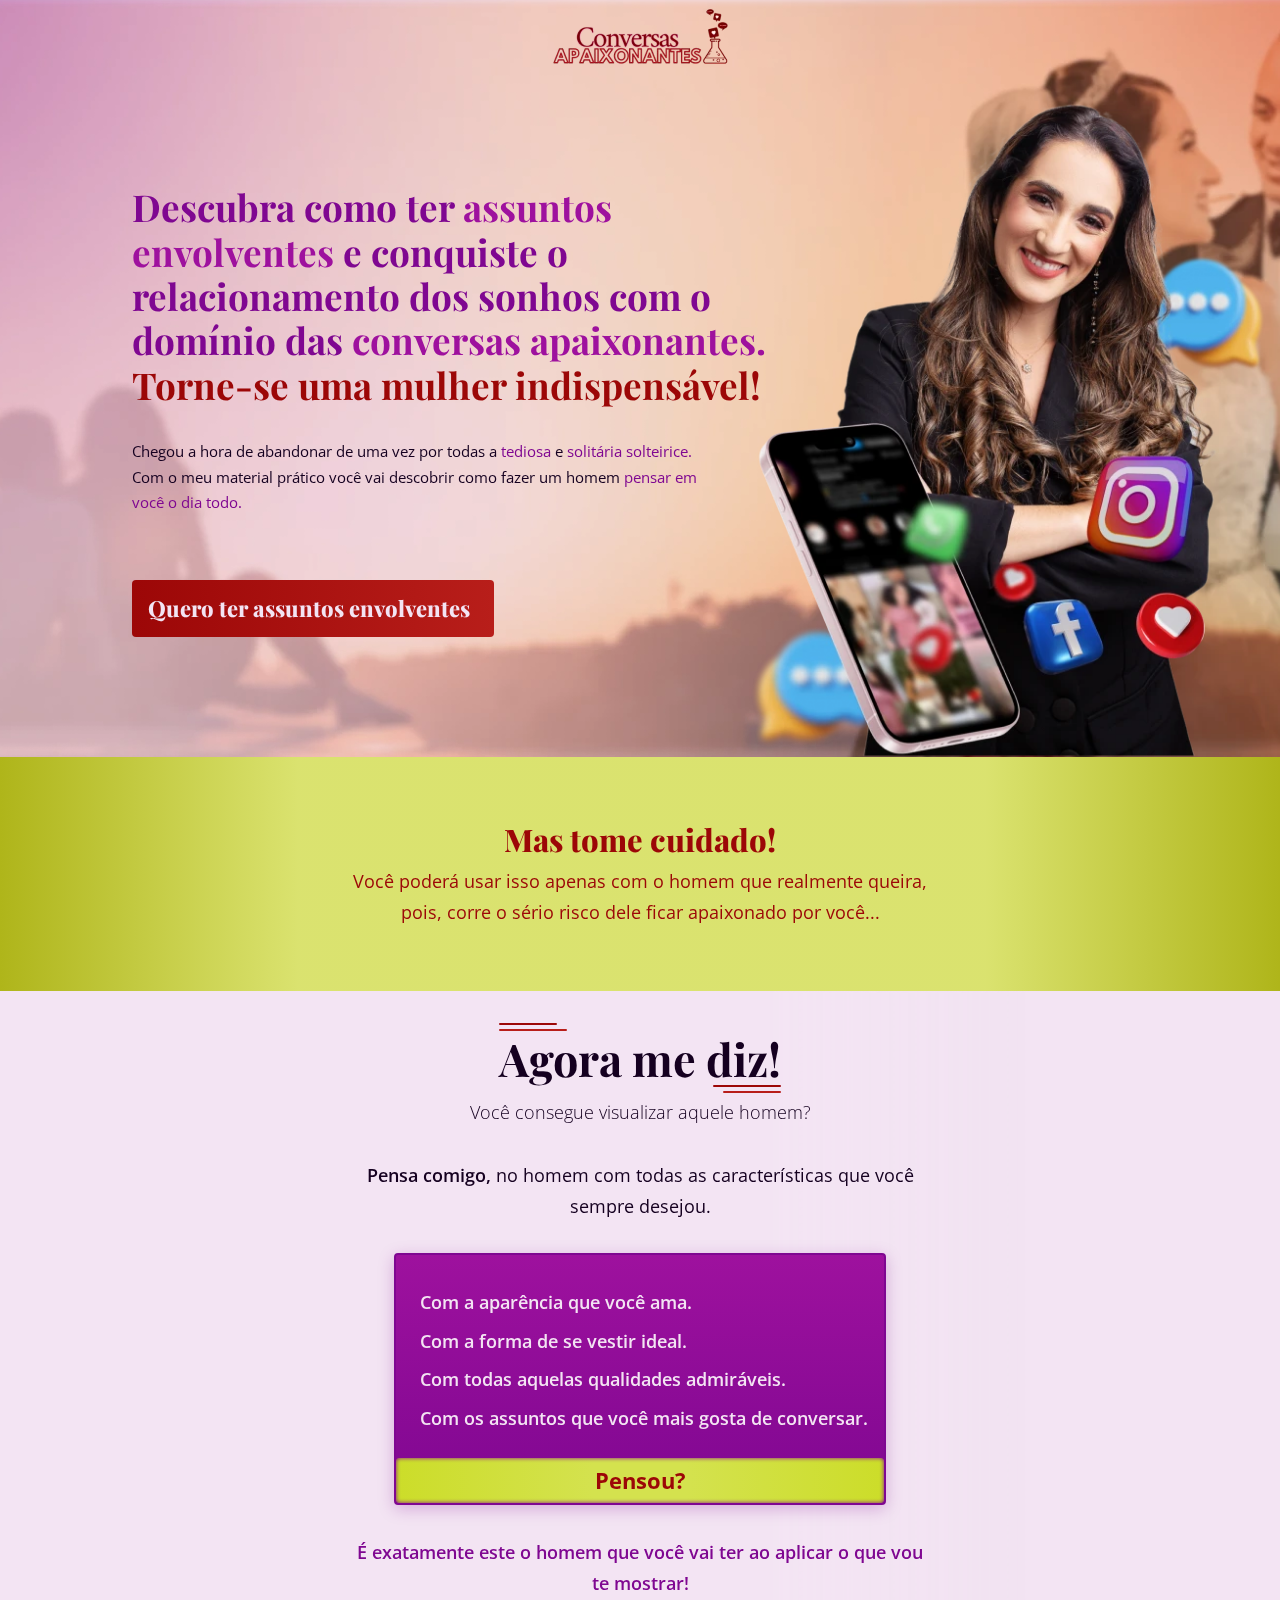
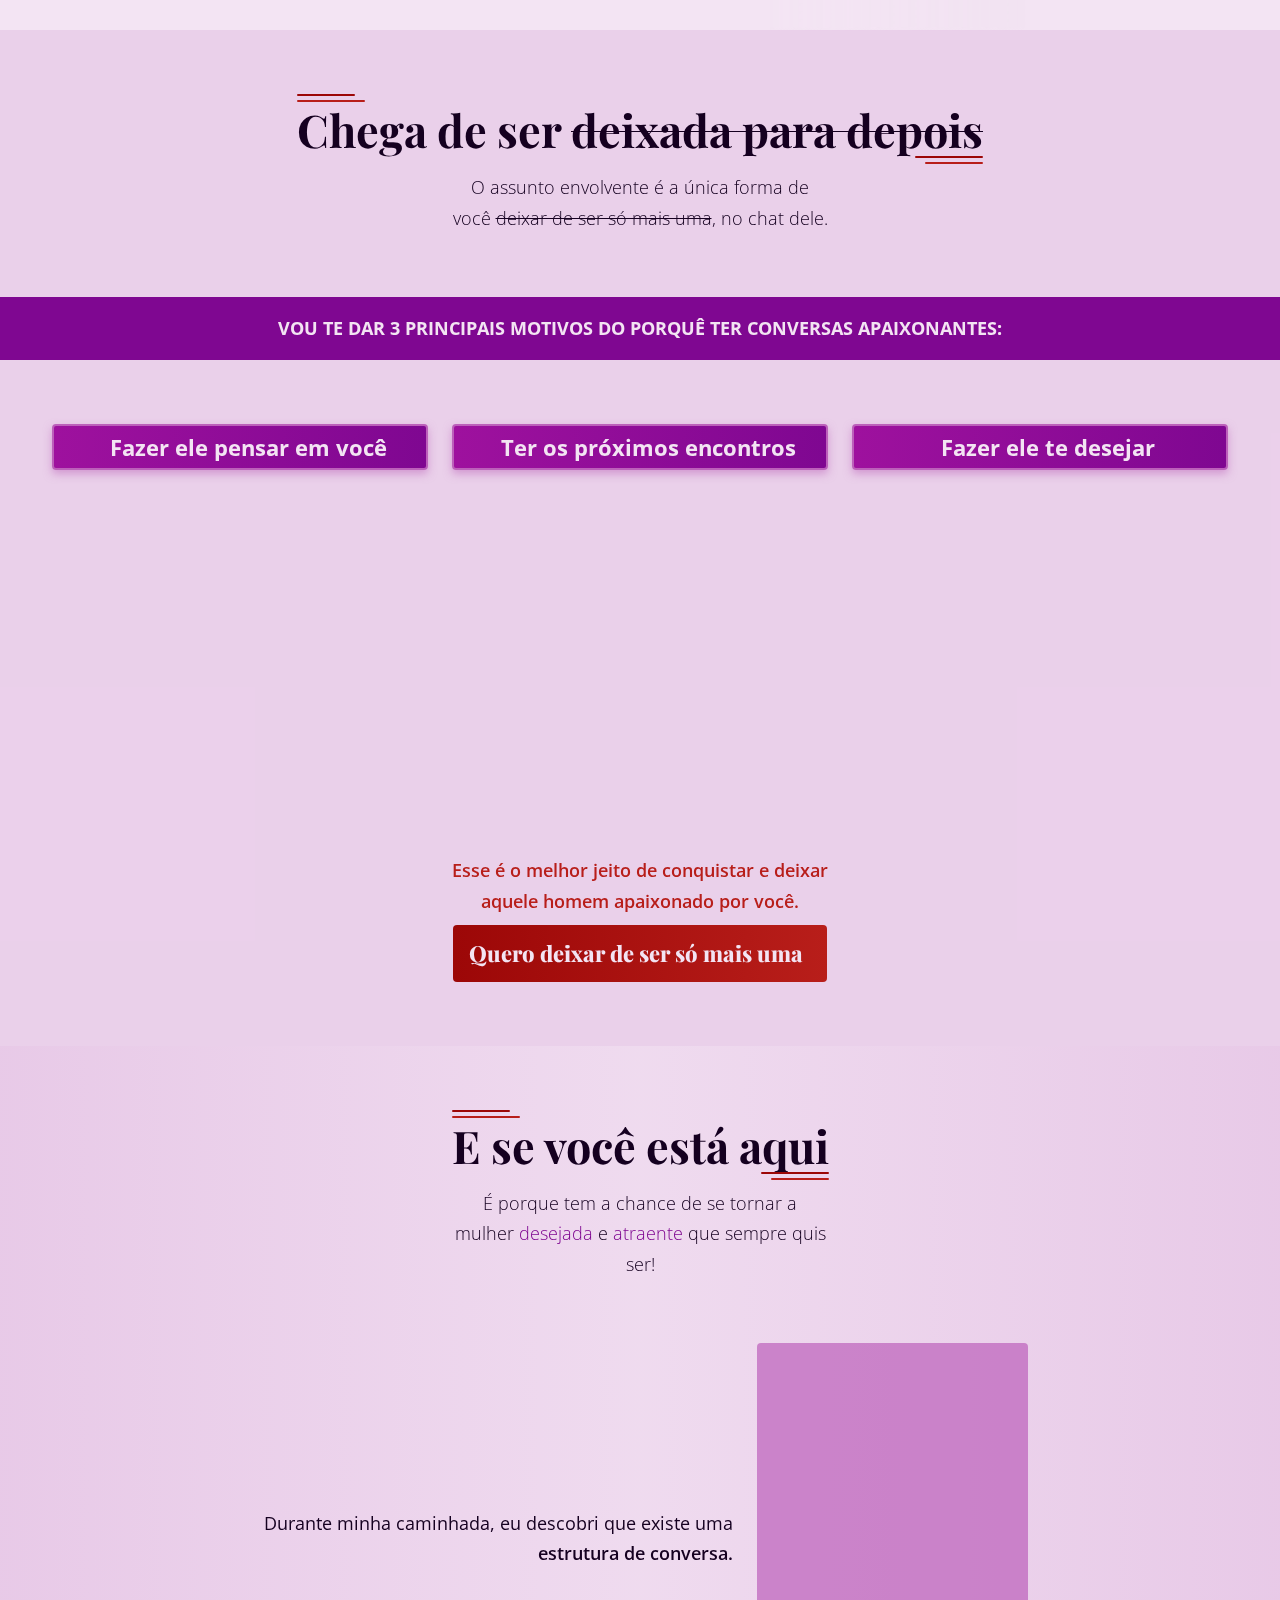
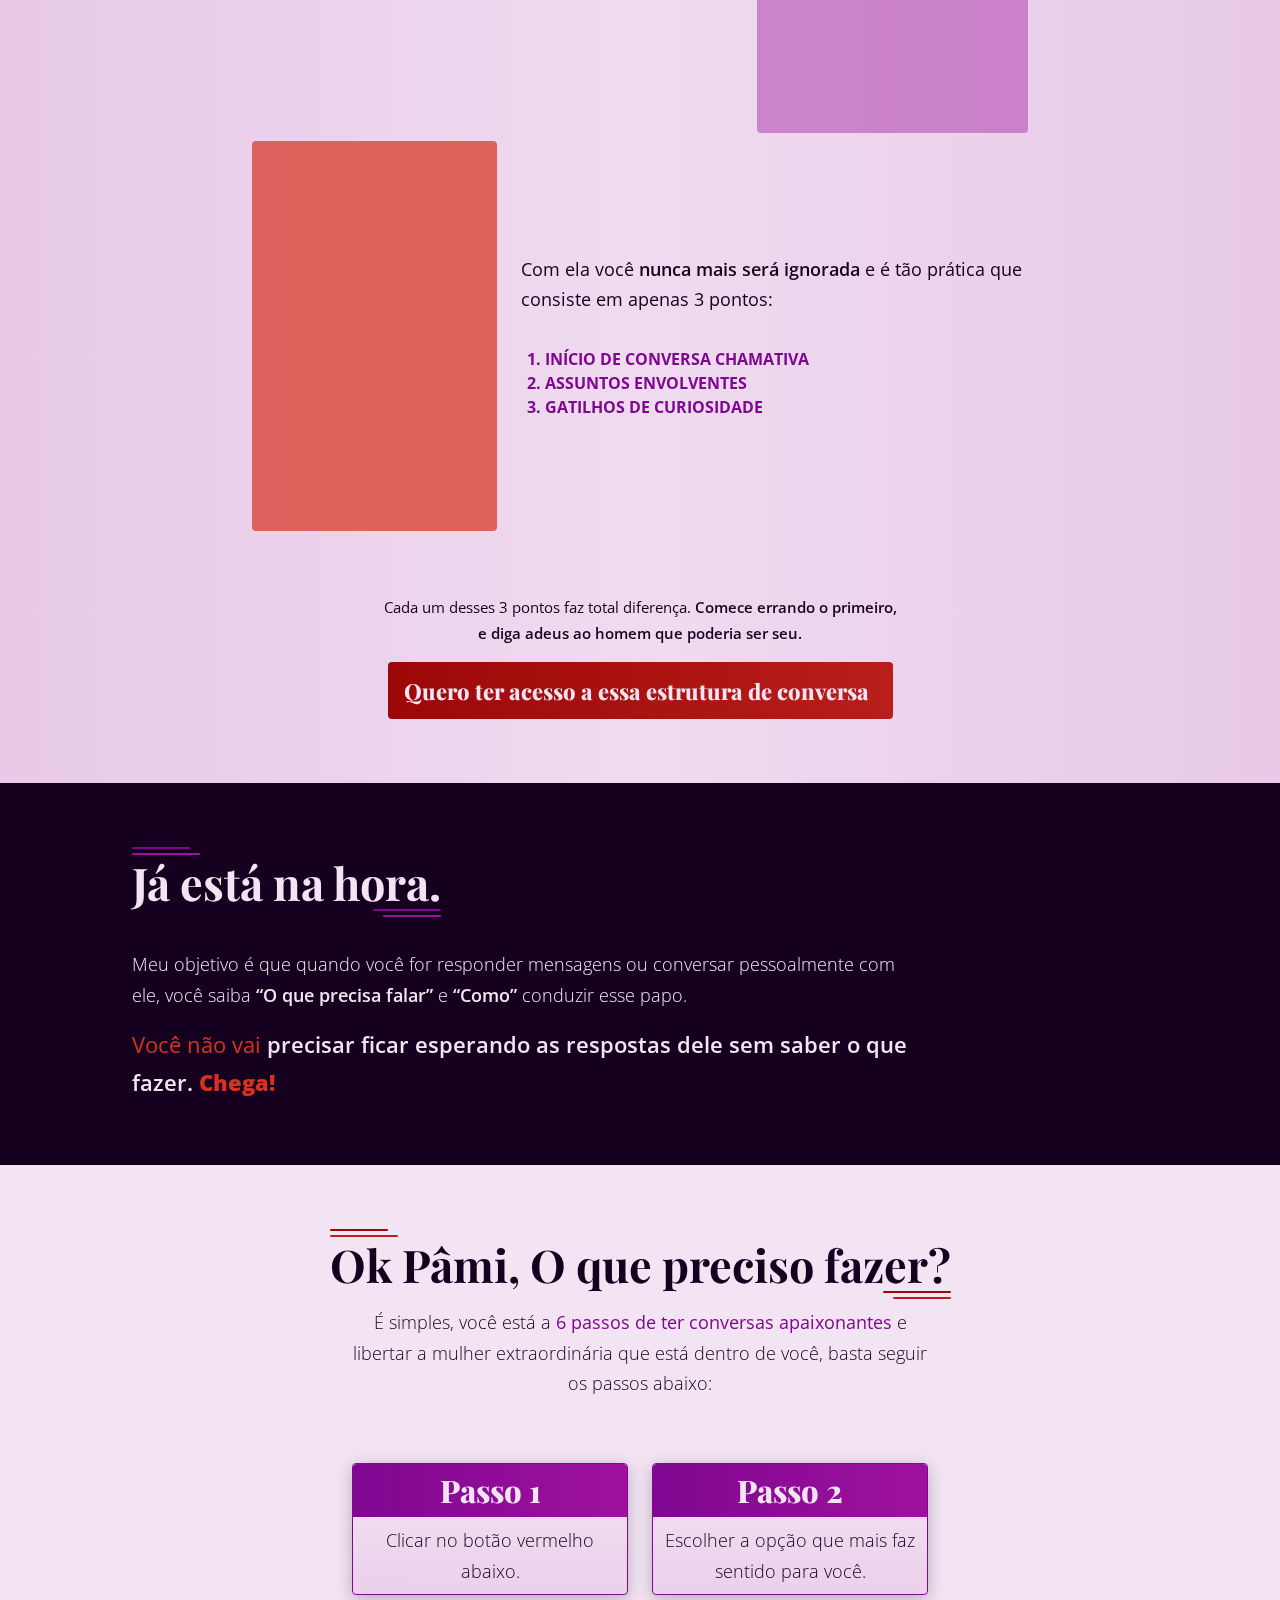
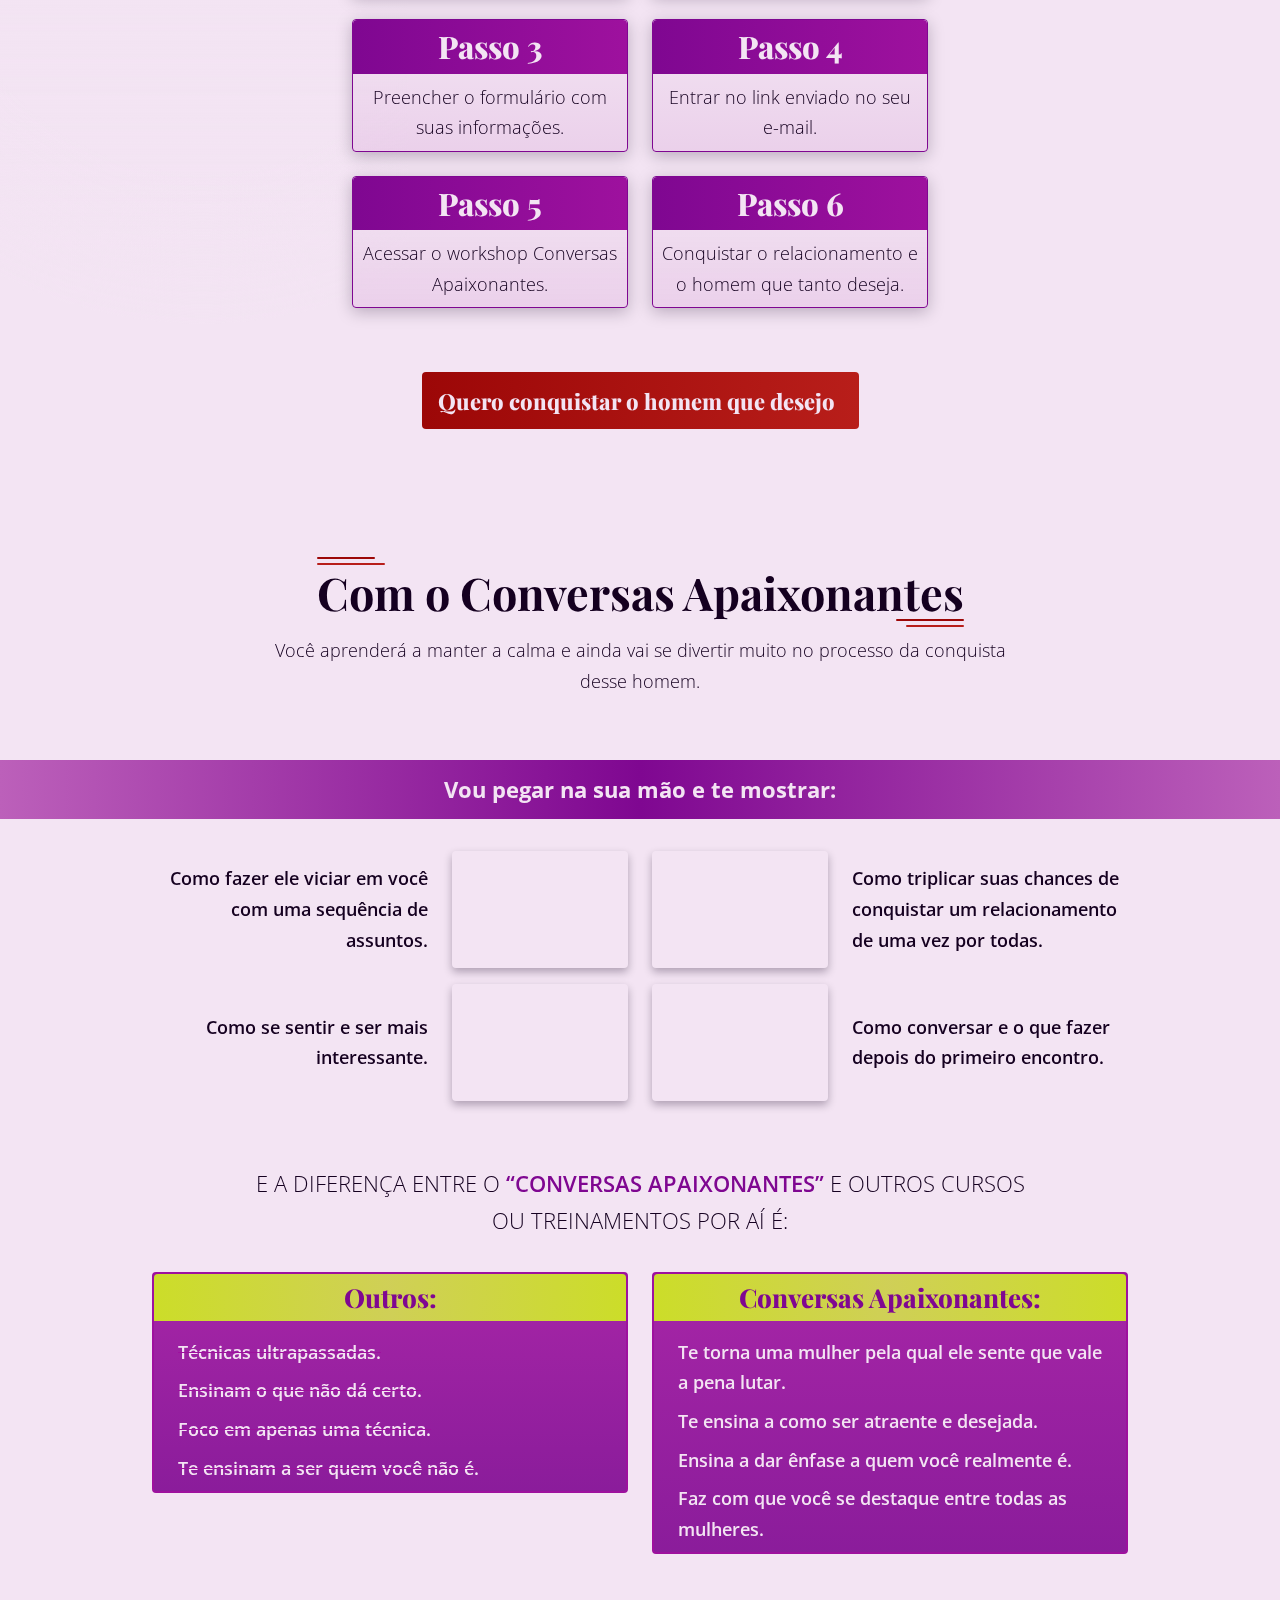
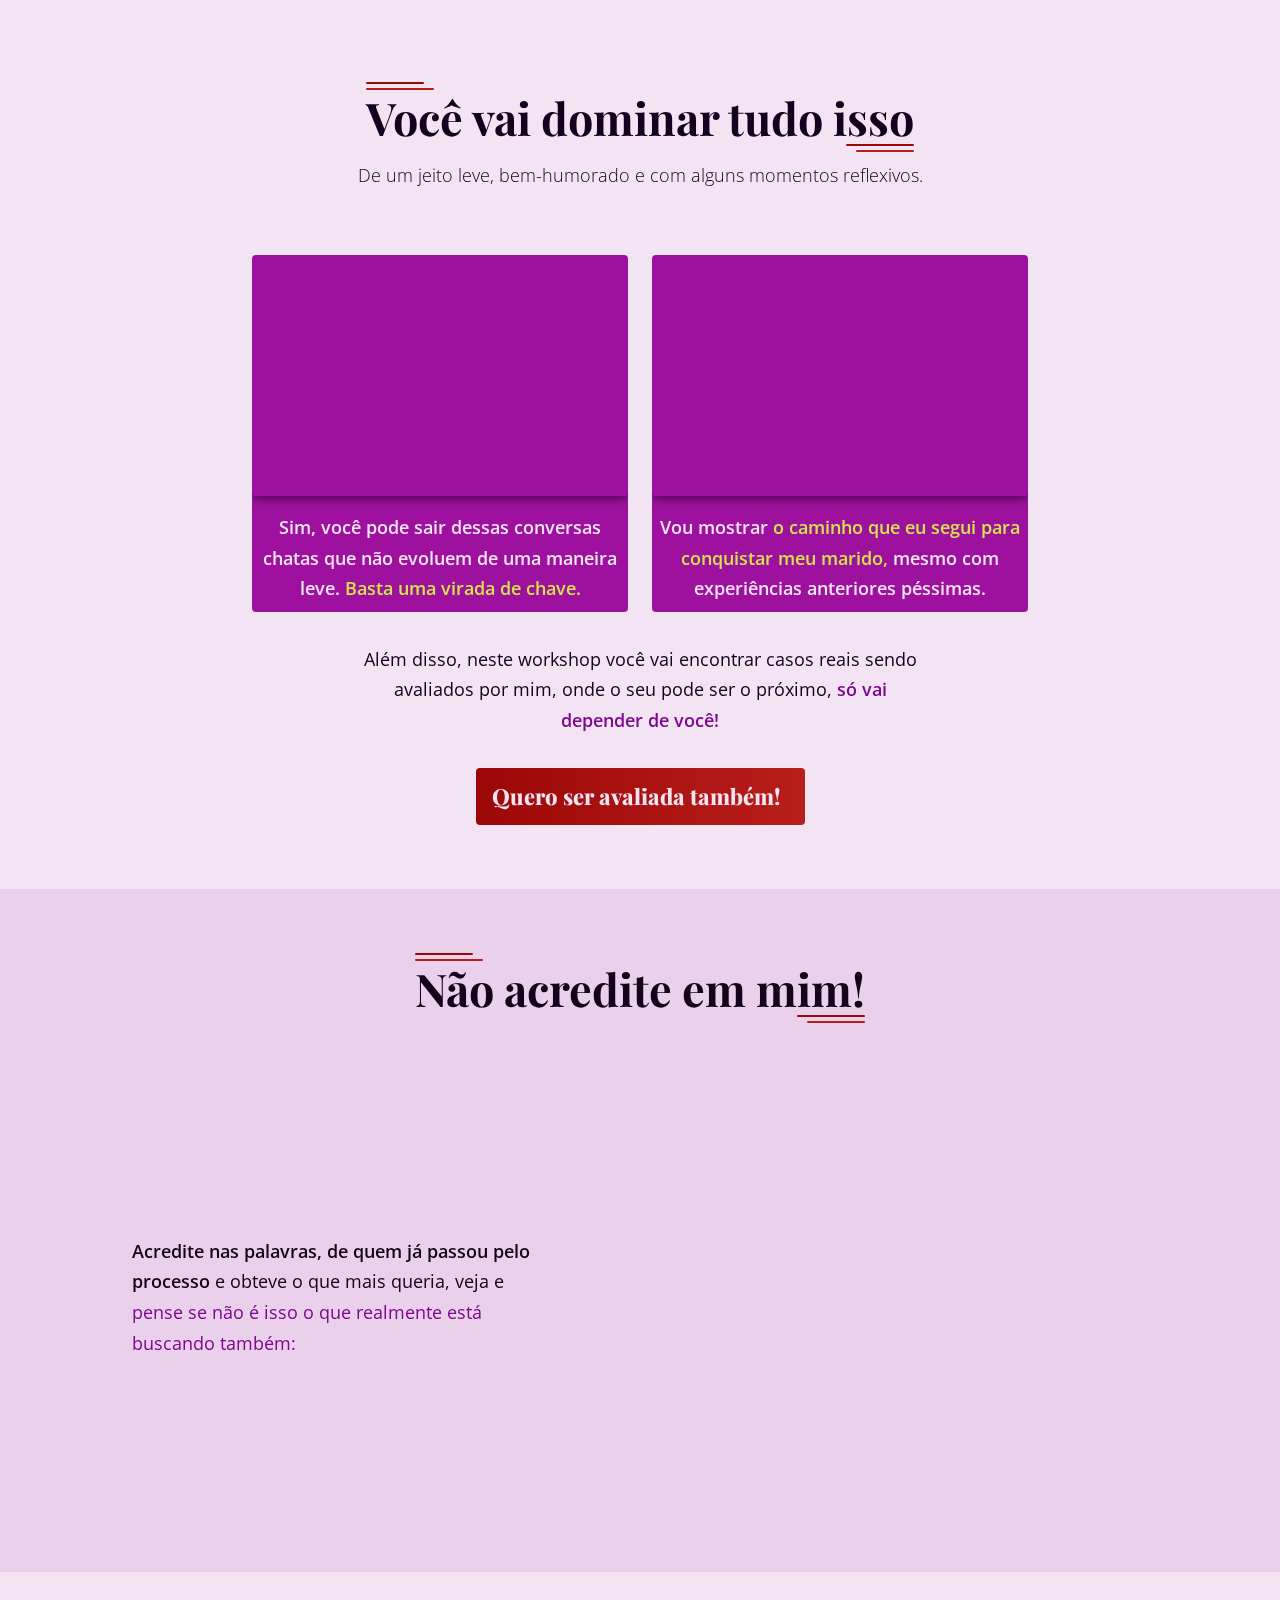
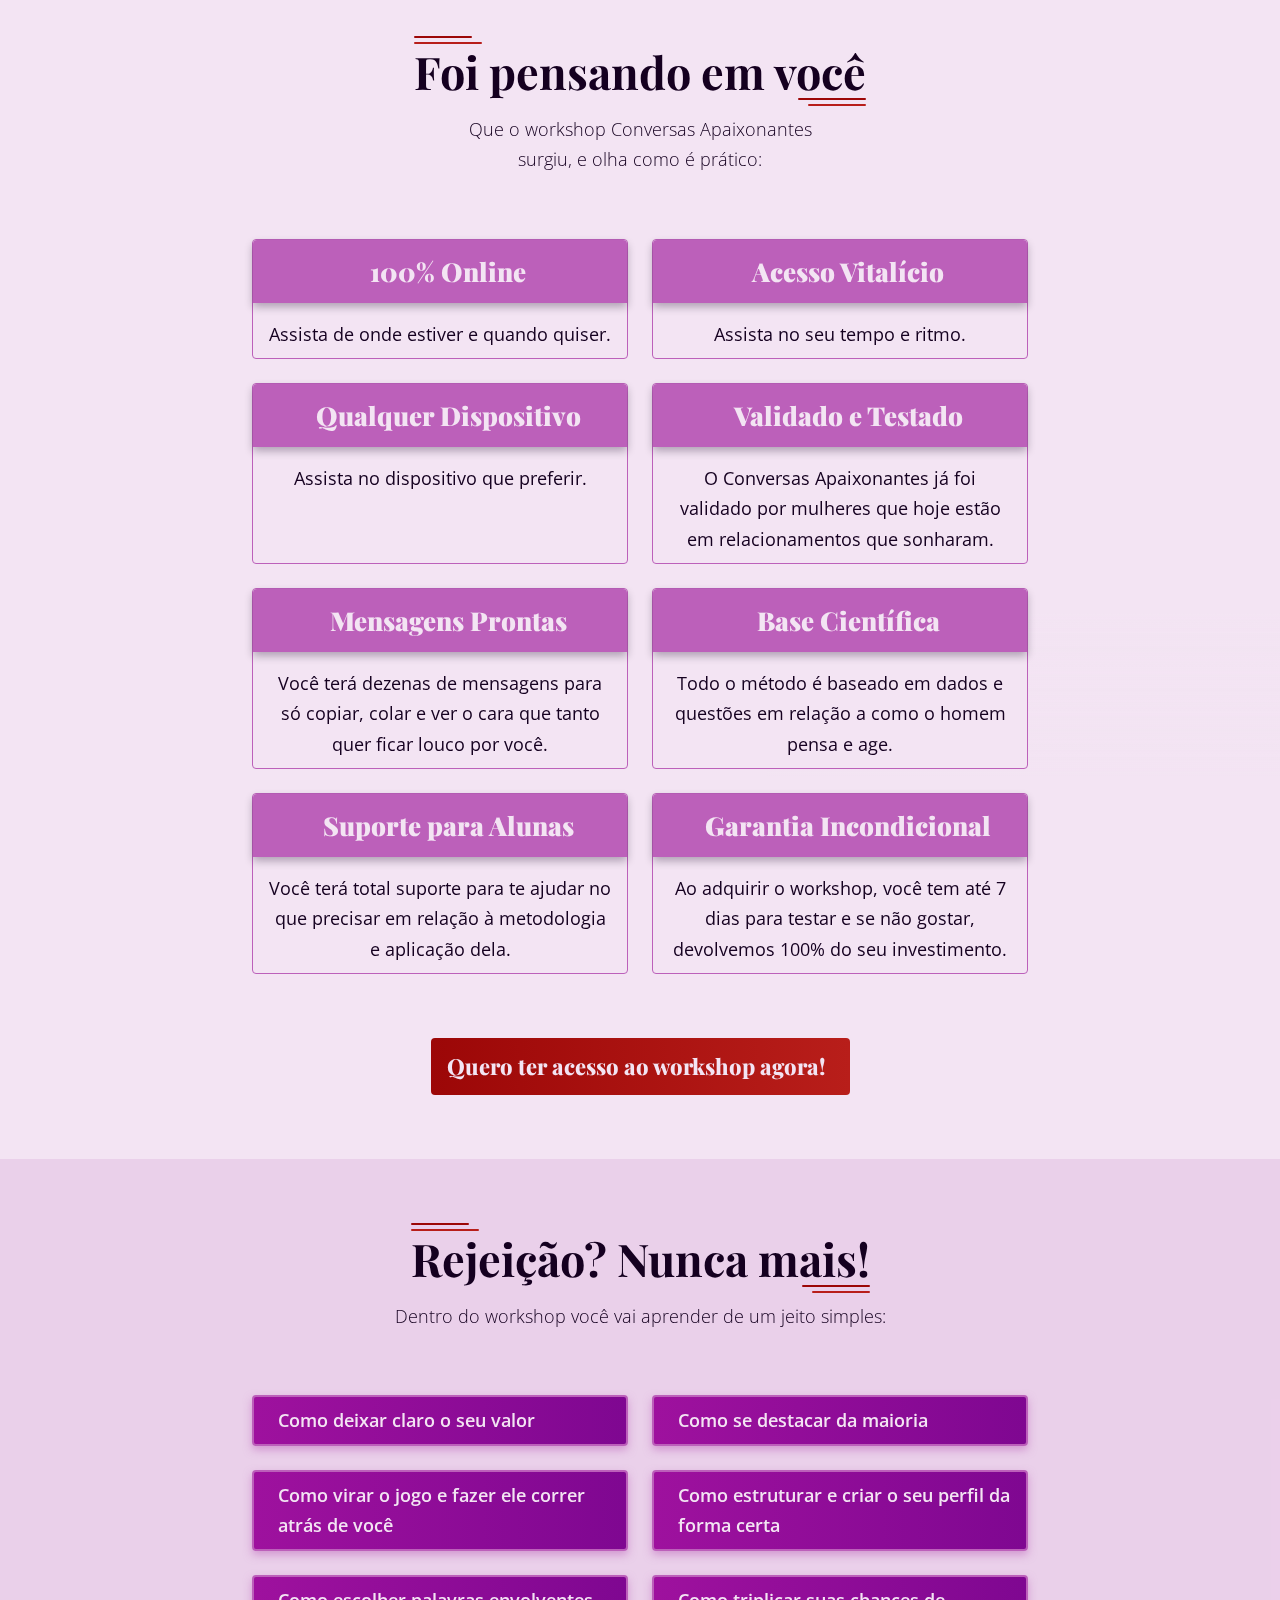
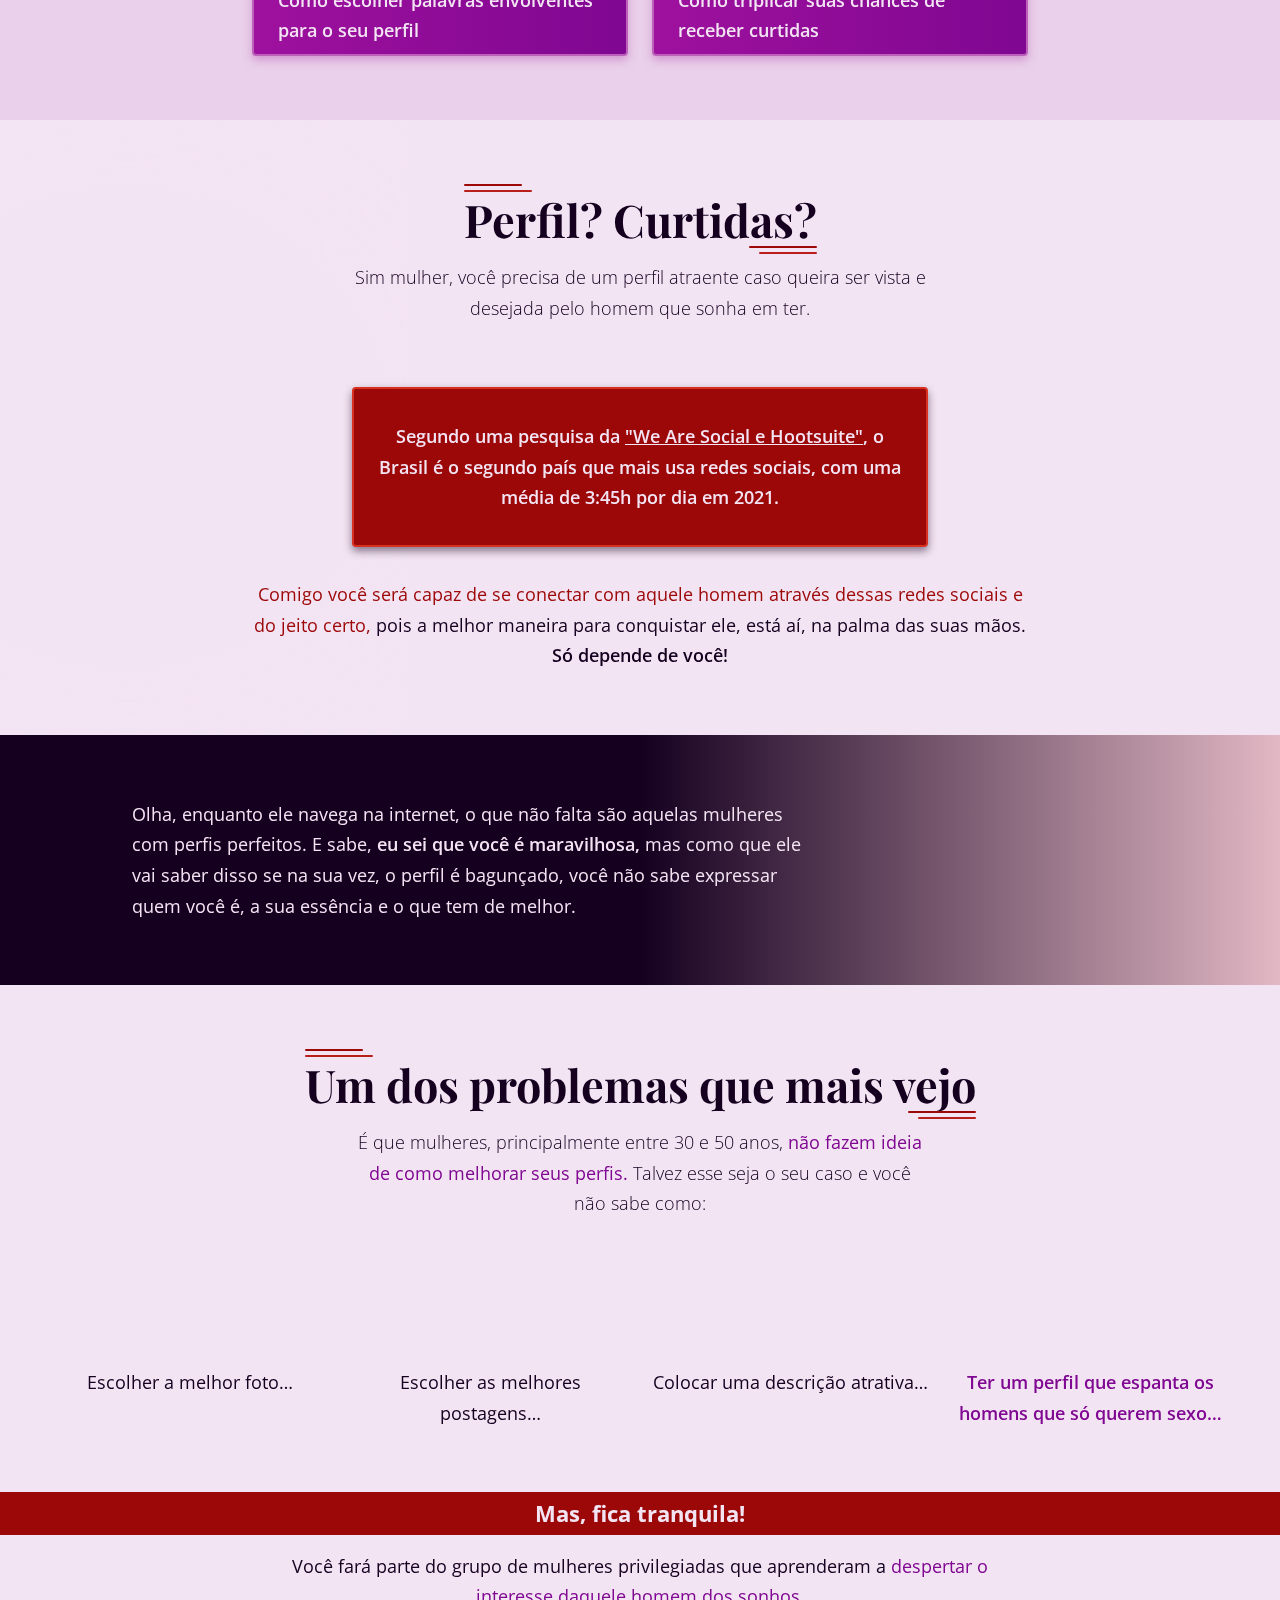
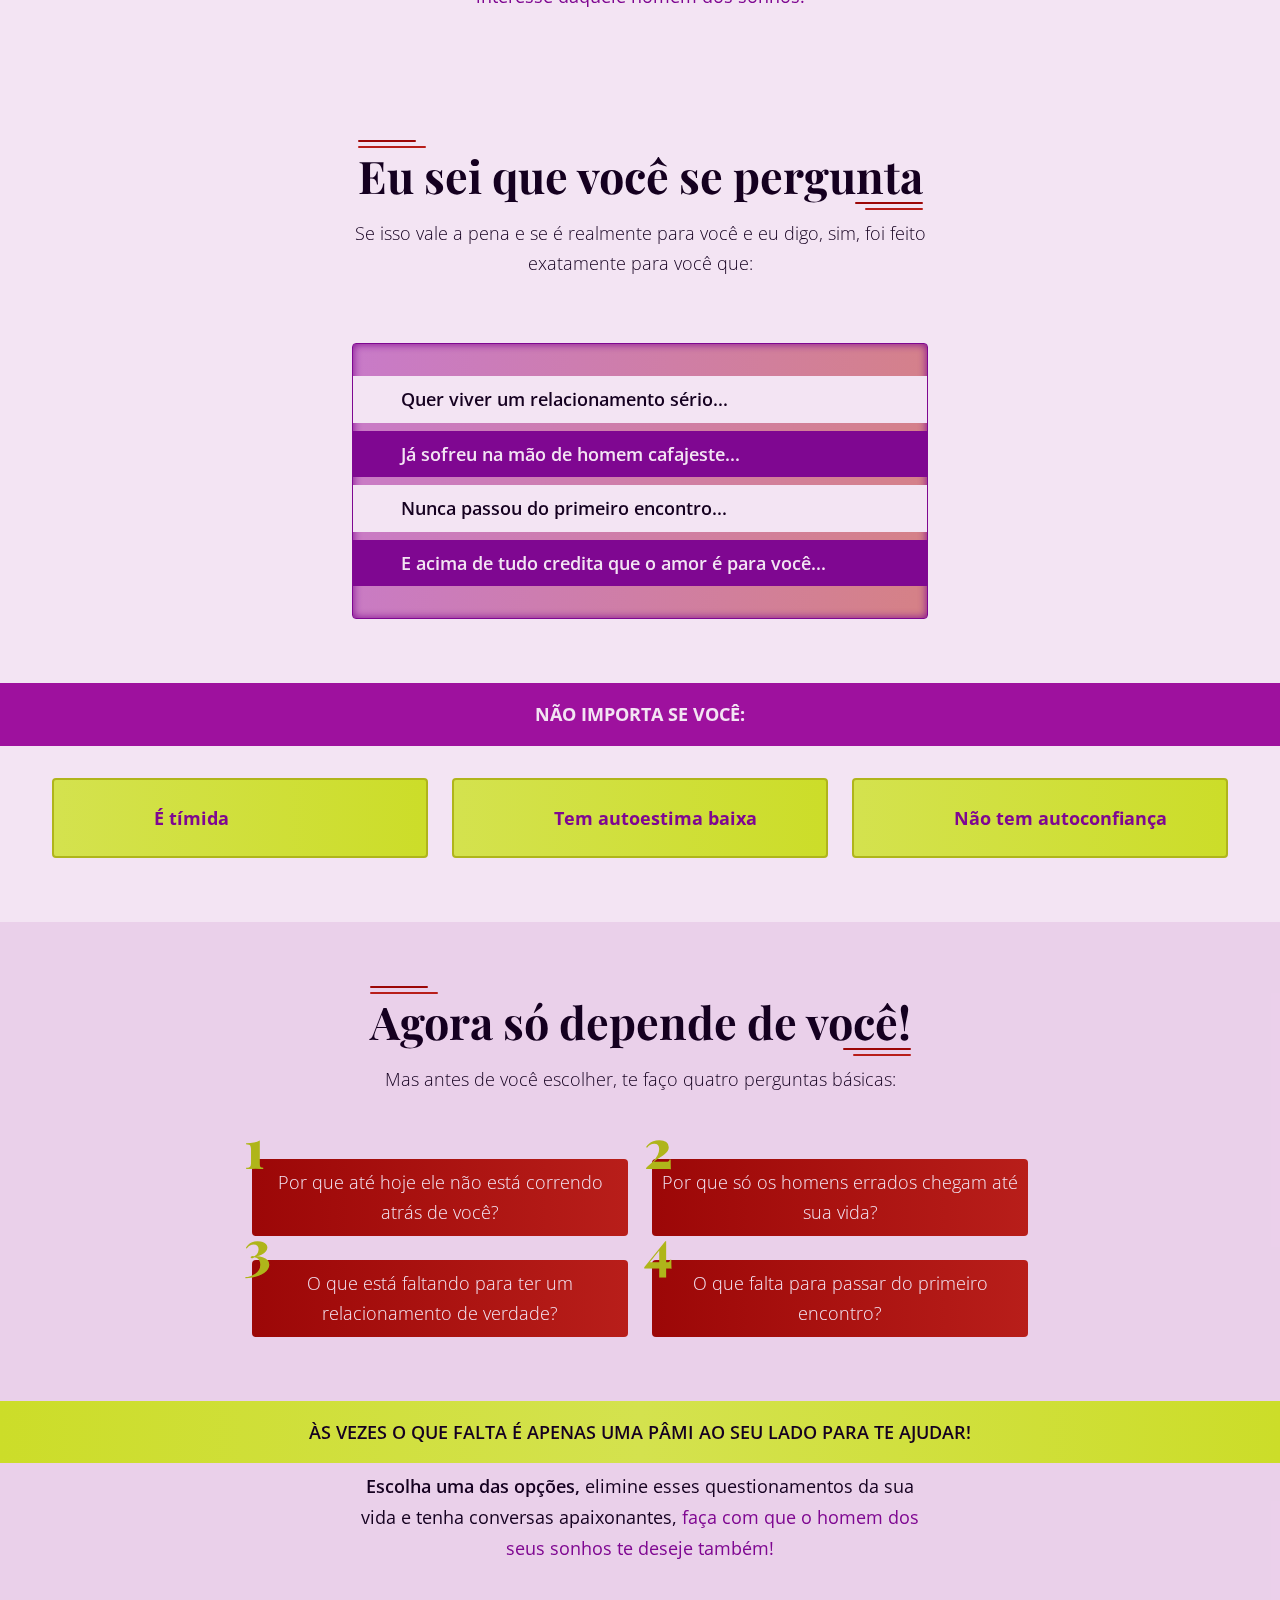
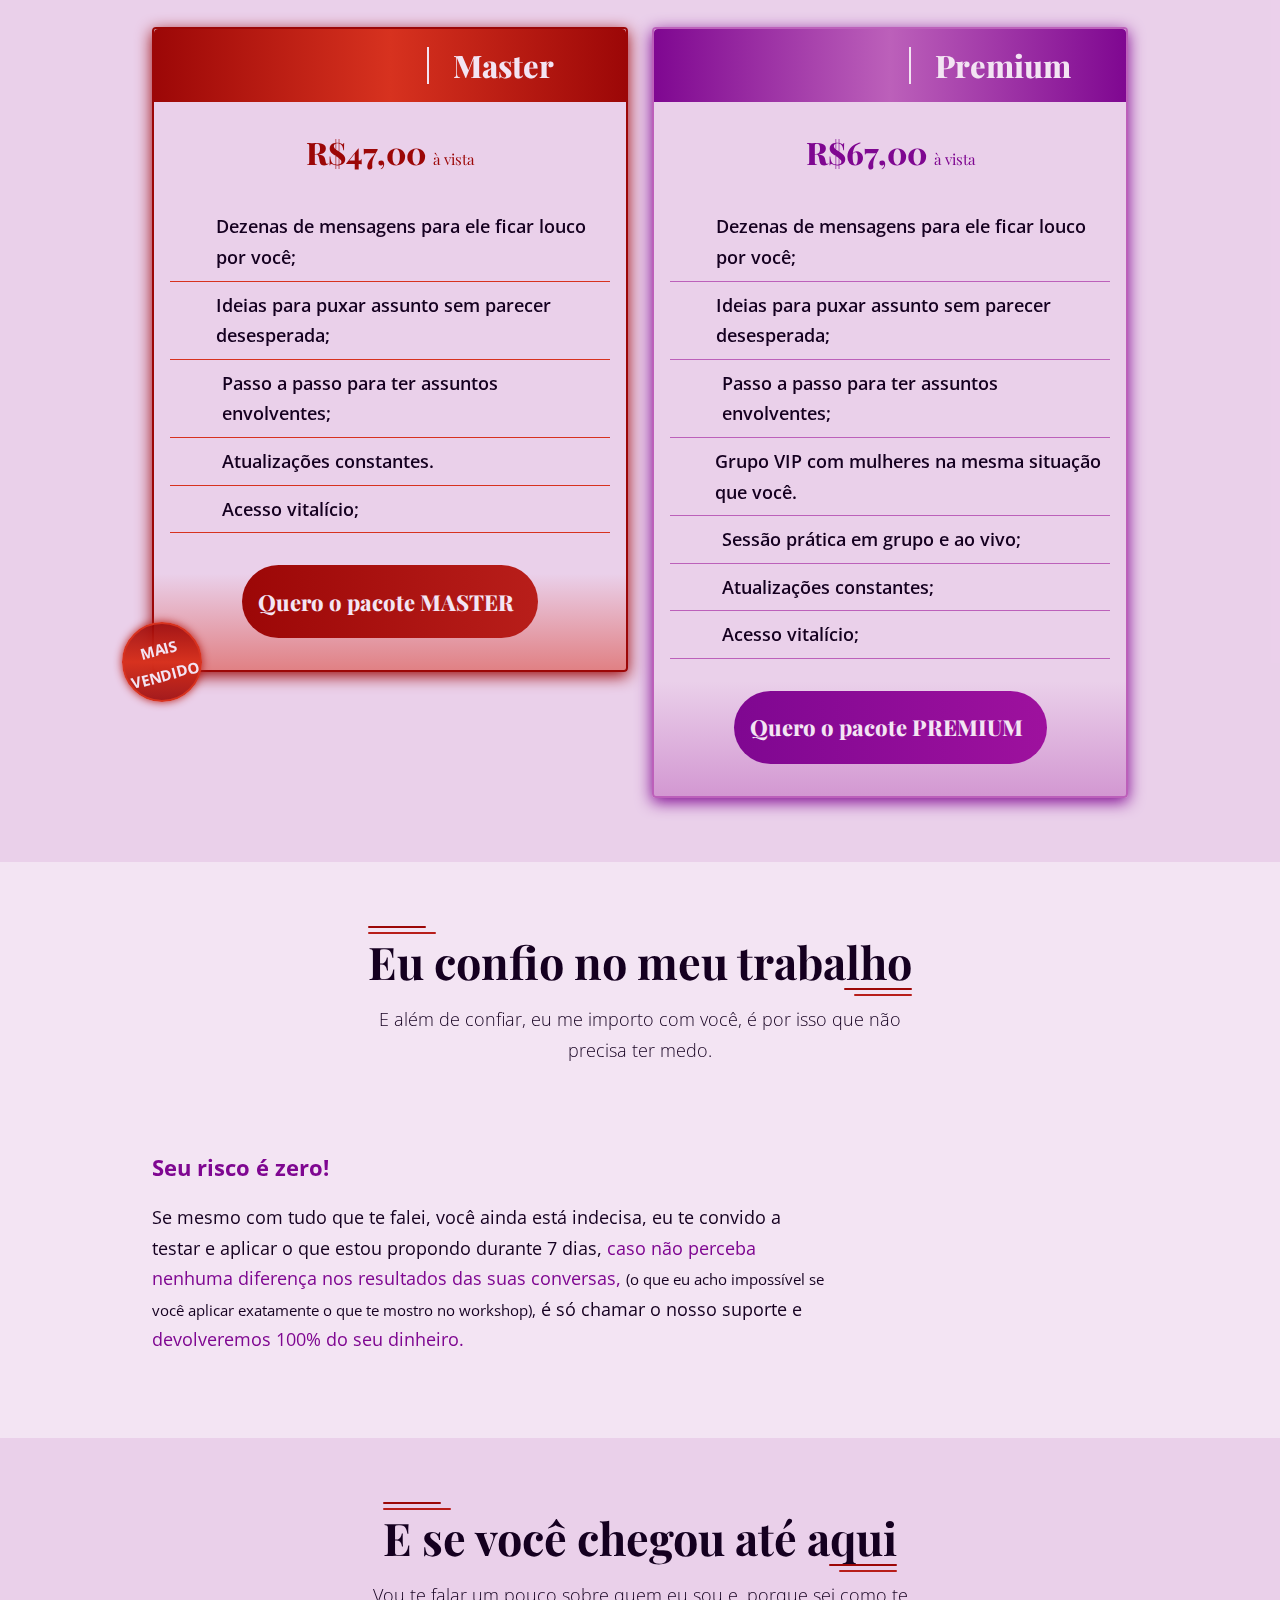
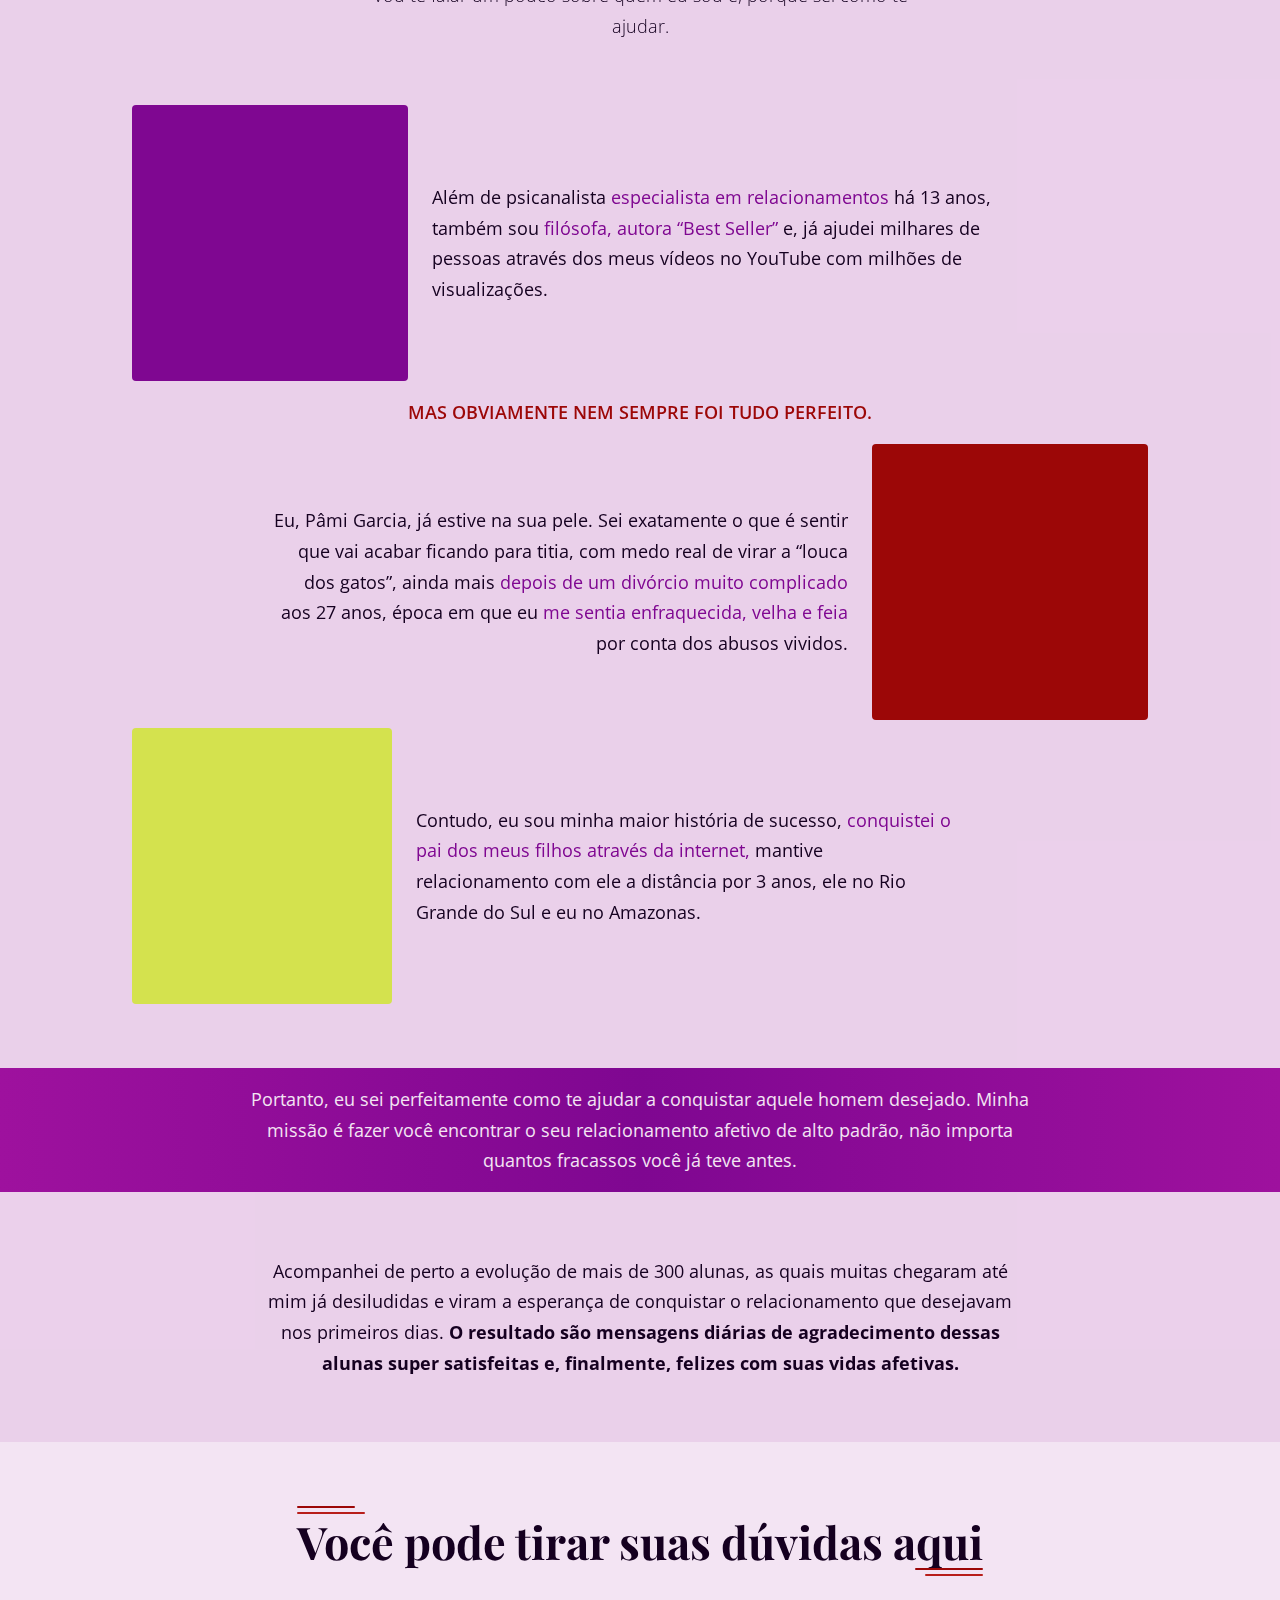
==== commit 5e3f5910: "Page design updates" ====
--- a/index-default.html
+++ b/index-default.html
@@ -65,10 +65,6 @@
 
   <body>
     <main>
-      <!-- Promotion -->
-      <div style="width: 100%; position: fixed; display: flex; align-items: center; justify-content: center; padding: 8px 0; background: linear-gradient(90deg, var(--color-primary-1) 0%, var(--color-black) 100%); z-index: 20;">
-        <p style="font-weight: 600; color: var(--color-white); text-align: center;">Que tal ganhar um presentão de natal? É por pouco tempo! <a href="#offer" style="color: var(--color-primary--1);">Clique aqui para saber...</a></p>
-      </div>
       <section id="header">
         <div class="container">
           <nav>
@@ -90,7 +86,7 @@
                 </h3>
   
                 <small>
-                  Se você  quer abandonar de uma vez por todas a <span class="c-primary-1">tediosa</span> e muitas vezes <span class="c-primary-1">solitária solteirice,</span> esse é o lugar certo. <span class="f-semibold">Nunca mais fique olhando para o "visto e não respondido".</span>  Com o meu material prático você vai descobrir como fazer um homem <span class="c-primary-1">pensar em você o dia todo.</span>
+                  Chegou a hora de abandonar de uma vez por todas a <span class="c-primary-1">tediosa</span> e <span class="c-primary-1">solitária solteirice.</span> Com o meu material prático você vai descobrir como fazer um homem <span class="c-primary-1">pensar em você o dia todo.</span>
                 </small>
               </div>
   
@@ -125,11 +121,11 @@
         <div class="container">
           <div class="column text">
             <h4>
-              Mas cuidado!
+              Mas tome cuidado!
             </h4>
   
             <p>
-              Você só poderá usar isso com um homem que realmente queira, pois, corre o sério risco dele ficar apaixonado por você.
+              Você poderá usar isso apenas com o homem que realmente queira, pois, corre o sério risco dele ficar apaixonado por você...
             </p>
           </div>
         </div>
@@ -160,36 +156,38 @@
               </p>
             </div>
 
-            <p>
-              <span class="f-semibold">Pensa aqui comigo,</span> no tipo de homem que sempre sonhou. Com todas as características que sempre desejou.
-            </p>
-
-            <div class="column card">
-              <div class="column items">
-                <div class="row">
-                  <i class="fa-solid fa-heart-circle-check"></i>
-                  <p>Com a aparência que você ama.</p>
-                </div>
-
-                <div class="row">
-                  <i class="fa-solid fa-heart-circle-check"></i>
-                  <p>Com a forma de se vestir ideal.</p>
-                </div>
-
-                <div class="row">
-                  <i class="fa-solid fa-heart-circle-check"></i>
-                  <p>Com todas aquelas qualidades admiráveis.</p>
-                </div>
-
-                <div class="row">
-                  <i class="fa-solid fa-heart-circle-check"></i>
-                  <p>Com os assuntos que você mais gosta de conversar.</p>
-                </div>
-              </div>
-
-              <h6>
-                Pensou?
-              </h6>
+            <div class="column mid">
+              <p>
+                <span class="f-semibold">Pensa comigo,</span> no homem com todas as características que você sempre desejou.
+              </p>
+
+              <div class="column card">
+                <div class="column items">
+                  <div class="row">
+                    <i class="fa-solid fa-heart-circle-check"></i>
+                    <p>Com a aparência que você ama.</p>
+                  </div>
+  
+                  <div class="row">
+                    <i class="fa-solid fa-heart-circle-check"></i>
+                    <p>Com a forma de se vestir ideal.</p>
+                  </div>
+  
+                  <div class="row">
+                    <i class="fa-solid fa-heart-circle-check"></i>
+                    <p>Com todas aquelas qualidades admiráveis.</p>
+                  </div>
+  
+                  <div class="row">
+                    <i class="fa-solid fa-heart-circle-check"></i>
+                    <p>Com os assuntos que você mais gosta de conversar.</p>
+                  </div>
+                </div>
+  
+                <h6>
+                  Pensou?
+                </h6>
+              </div>
             </div>
 
             <p>
@@ -212,7 +210,7 @@
                 </div>
   
                 <h2>
-                  Minha futura aluna!
+                  Chega de ser <del>deixada para depois</del>
                 </h2>
   
                 <div class="column lines">
@@ -222,64 +220,46 @@
               </div>
               
               <p>
-                Já chega de ser <del>rejeitada</del> e <del>deixada para depois</del> nas conversas com ele.
+                O assunto envolvente é a única forma de você <del>deixar de ser só mais uma</del>, no chat dele.
               </p>
             </div>
 
             <p>
-              O assunto envolvente é a única forma de você <del>deixar de ser só mais uma</del>, no chat dele.
+              vou te dar 3 principais motivos do porquê ter conversas apaixonantes:
             </p>
-
-            <div class="column content">
-              <p>
-                E aqui vou te dar <span class="f-semibold">3 principais motivos</span> do porquê ter conversas apaixonantes:
-              </p>
-
-              <div class="row cards">
-                <div class="column card">
-                  <div class="row">
-                    <i class="fa-solid fa-comment-dots"></i>
-                    <h6>
-                      Fazer ele pensar em você
-                    </h6>
-                  </div>
-
-                  <div class="img" id="reasons-man"></div>
-
-                  <p>
-                    É na mente dele que você precisa estar se quer conquistá-lo.
-                  </p>
-                </div>
-
-                <div class="column card">
-                  <div class="row">
-                    <i class="fa-solid fa-calendar-plus"></i>
-                    <h6>
-                      Ter os próximos encontros
-                    </h6>
-                  </div>
-
-                  <div class="img" id="reasons-date"></div>
-
-                  <p>
-                    Com um assunto envolvente você vai fazer com que ele implore para te ver de novo.
-                  </p>
-                </div>
-
-                <div class="column card">
-                  <div class="row">
-                    <i class="fa-solid fa-heart"></i>
-                    <h6>
-                      Fazer ele te desejar
-                    </h6>
-                  </div>
-
-                  <div class="img" id="reasons-couple"></div>
-
-                  <p>
-                    Sabendo comunicar bem quem você é, vai fazer com que ele sonhe em te ter.
-                  </p>
-                </div>
+            
+            <div class="row cards">
+              <div class="column card">
+                <div class="row">
+                  <i class="fa-solid fa-comment-dots"></i>
+                  <h6>
+                    Fazer ele pensar em você
+                  </h6>
+                </div>
+
+                <div class="img" id="reasons-man"></div>
+              </div>
+
+              <div class="column card">
+                <div class="row">
+                  <i class="fa-solid fa-calendar-plus"></i>
+                  <h6>
+                    Ter os próximos encontros
+                  </h6>
+                </div>
+
+                <div class="img" id="reasons-date"></div>
+              </div>
+
+              <div class="column card">
+                <div class="row">
+                  <i class="fa-solid fa-heart"></i>
+                  <h6>
+                    Fazer ele te desejar
+                  </h6>
+                </div>
+
+                <div class="img" id="reasons-couple"></div>
               </div>
             </div>
 
@@ -297,18 +277,18 @@
         </div>
       </section>
 
-      <section id="doubt">
-        <div class="container">
-          <div class="column main">
-            <div class="column title">
-              <div class="column decoration">
-                <div class="column lines">
-                  <span class="b-tertiary-1"></span>
-                  <span class="b-tertiary"></span>
-                </div>
-  
-                <h2>
-                  Talvez você se questione...
+      <section id="structure">
+        <div class="container">
+          <div class="column main">
+            <div class="column title">
+              <div class="column decoration">
+                <div class="column lines">
+                  <span class="b-tertiary-1"></span>
+                  <span class="b-tertiary"></span>
+                </div>
+  
+                <h2>
+                  E se você está aqui
                 </h2>
   
                 <div class="column lines">
@@ -318,101 +298,45 @@
               </div>
               
               <p>
-                Pâmi eu entendi o que fazer, mas <span class="c-primary">como faço isso?</span> E eu te respondo, você minha querida, você vai aprender tudo o que precisa para <span class="c-primary">conquistar o homem que deseja nos próximos dias.</span>
+                É porque tem a chance de se tornar a mulher <span class="c-primary-1">desejada</span> e <span class="c-primary-1">atraente</span> que sempre quis ser!
               </p>
             </div>
 
             <div class="column content">
-              <p>
-                Para deixar claro, você pode conseguir esse feito, e <span class="f-semibold">eu acredito que vai,</span> mas acontece que quando falamos sobre ter conversas atraentes <span class="f-semibold">existem dois tipos de mulheres:</span>
-              </p>
-
-              <div class="row cards">
-                <div class="row card">
-                  <h1>1</h1>
-                  <p><span class="f-bold c-secondary--1">Aquelas que são mulheres extraordinárias,</span> mas que não sabem transmitir seu diferencial através de palavras, e por isso nenhum homem percebe seu valor.</p>
-                </div>
-
-                <h1>E</h1>
-
-                <div class="row card">
-                  <h1>2</h1>
-                  <p>Aquelas que mesmo não sendo tão lindas e atraentes (e muitas vezes nem boas pessoas) <span class="f-bold c-secondary--1">têm qualquer homem aos seus pés</span> fazendo tudo por elas.</p>
-                </div>
-              </div>
-
-              <div class="imgs">
-                <div class="img-left" id="doubt-left"></div>
-
-                <div class="img-right" id="doubt-right"></div>
-              </div>
-            </div>
-
-            <div class="column text">
-              <h6>
-                E sabe...
-              </h6>
-
-              <p>
-                Eu sei que você é a <span class="c-tertiary-1">número um,</span> a extraordinária e que infelizmente <span class="f-semibold">ainda não sabe comunicar o seu valor...</span>
-              </p>
-            </div>
-          </div>
-        </div>
-      </section>
-
-      <section id="structure">
-        <div class="container">
-          <div class="column main">
-            <div class="column title">
-              <div class="column decoration">
-                <div class="column lines">
-                  <span class="b-tertiary-1"></span>
-                  <span class="b-tertiary"></span>
-                </div>
-  
-                <h2>
-                  Mas você está aqui!
-                </h2>
-  
-                <div class="column lines">
-                  <span class="b-tertiary"></span>
-                  <span class="b-tertiary-1"></span>
-                </div>
-              </div>
-              
-              <p>
-                E agora tem a chance de se tornar a mulher <span class="c-primary-1">desejada</span> e <span class="c-primary-1">atraente</span> que sempre quis ser!
-              </p>
-            </div>
-
-            <div class="column content">
-              <div class="column text">
+              <div class="row item">
                 <p>
-                  Eu descobri que existe uma <span class="f-semibold">estrutura de conversa</span> para você chamar a atenção dele e <span class="f-semibold">nunca mais ser ignorada.</span>
+                  Durante minha caminhada, eu descobri que existe uma <span class="f-semibold">estrutura de conversa.</span>
                 </p>
 
-                <h6>
-                  Olha como esses 3 pontos são simples:
-                </h6>
-              </div>
-
-              <ul class="row items">
-                <li>Início de conversa chamativa</li>
-                <li>Assuntos envolventes</li>
-                <li>Gatilhos de curiosidade</li>
-              </ul>
-
-              <div class="column cta">
-                <small>
-                  Cada um desses 3 pontos faz total diferença no seu processo de conquista. <span class="f-semibold">Comece errando o primeiro, e diga adeus ao homem que poderia ser seu.</span> É exatamente isso que eu, Pâmi Garcia, vou te revelar no meu workshop online.
-                </small>
-
-                <a href="#offer_table" class="row">
-                  Quero ter acesso a essa estrutura de conversa
-                  <i class="fa-solid fa-circle-arrow-right"></i>
-                </a>
-              </div>
+                <div class="img" id="structure-write"></div>
+              </div>
+
+              <div class="row item">
+                <div class="img" id="structure-balloon"></div>
+
+                <div class="column text">
+                  <p>
+                    Com ela você <span class="f-semibold">nunca mais será ignorada</span> e é tão prática que consiste em apenas 3 pontos:
+                  </p>
+
+                  <ul>
+                    <li>Início de conversa chamativa</li>
+                    <li>Assuntos envolventes</li>
+                    <li>Gatilhos de curiosidade</li>
+                  </ul>
+                </div>
+              </div>
+            </div>
+
+            <div class="column cta">
+              <small>
+                Cada um desses 3 pontos faz total diferença. <span class="f-semibold">Comece errando o primeiro, e diga adeus ao homem que poderia ser seu.</span>
+              </small>
+
+              <a href="#offer_table" class="row">
+                Quero ter acesso a essa estrutura de conversa
+                <i class="fa-solid fa-circle-arrow-right"></i>
+              </a>
             </div>
           </div>
         </div>
@@ -441,11 +365,11 @@
 
             <div class="column text">
               <p>
-                Seu jogo vai mudar. Meu objetivo é que quando você for responder mensagens ou conversar pessoalmente com ele, você saiba <span class="f-semibold">“O que precisa falar”</span> e <span class="f-semibold">“Como”</span> conduzir esse papo.
+                Meu objetivo é que quando você for responder mensagens ou conversar pessoalmente com ele, você saiba <span class="f-semibold">“O que precisa falar”</span> e <span class="f-semibold">“Como”</span> conduzir esse papo.
               </p>
 
               <h6>
-                <span class="c-tertiary--1">Você não vai mais passar raiva</span> e não vai precisar ficar esperando as respostas dele sem saber o que fazer. <span class="f-extrabold c-tertiary--1">Chega!</span>
+                <span class="c-tertiary--1">Você não vai</span> precisar ficar esperando as respostas dele sem saber o que fazer. <span class="f-extrabold c-tertiary--1">Chega!</span>
               </h6>
             </div>
           </div>
@@ -464,7 +388,7 @@
                 </div>
   
                 <h2>
-                  Ok Pâmi, e agora?
+                  Ok Pâmi, O que preciso fazer?
                 </h2>
   
                 <div class="column lines">
@@ -474,40 +398,39 @@
               </div>
               
               <p>
-                O que preciso fazer?
-              </p>
-            </div>
-
-            <div class="column content">
-              <p>
-                É simples, <span class="f-semibold">você está apenas a 5 passos de ter conversas apaixonantes</span> e libertar essa mulher extraordinária que está dentro de você, basta seguir os passos abaixo:
-              </p>
-
-              <div class="row cards">
-                <div class="column card">
-                  <h4>Passo 1</h4>
-                  <p>Clicar no botão vermelho abaixo.</p>
-                </div>
-
-                <div class="column card">
-                  <h4>Passo 2</h4>
-                  <p>Escolher a opção que mais faz sentido para você.</p>
-                </div>
-
-                <div class="column card">
-                  <h4>Passo 3</h4>
-                  <p>Preencher o formulário com suas informações.</p>
-                </div>
-
-                <div class="column card">
-                  <h4>Passo 4</h4>
-                  <p>Entrar no link enviado no seu e-mail.</p>
-                </div>
-
-                <div class="column card">
-                  <h4>Passo 5</h4>
-                  <p>Conquistar o relacionamento e o homem que tanto deseja.</p>
-                </div>
+                É simples, você está a <span class="c-primary-1">6 passos de ter conversas apaixonantes</span> e libertar a mulher extraordinária que está dentro de você, basta seguir os passos abaixo:
+              </p>
+            </div>
+
+            <div class="row cards">
+              <div class="column card">
+                <h4>Passo 1</h4>
+                <p>Clicar no botão vermelho abaixo.</p>
+              </div>
+
+              <div class="column card">
+                <h4>Passo 2</h4>
+                <p>Escolher a opção que mais faz sentido para você.</p>
+              </div>
+
+              <div class="column card">
+                <h4>Passo 3</h4>
+                <p>Preencher o formulário com suas informações.</p>
+              </div>
+
+              <div class="column card">
+                <h4>Passo 4</h4>
+                <p>Entrar no link enviado no seu e-mail.</p>
+              </div>
+
+              <div class="column card">
+                <h4>Passo 5</h4>
+                <p>Acessar o workshop Conversas Apaixonantes.</p>
+              </div>
+
+              <div class="column card">
+                <h4>Passo 6</h4>
+                <p>Conquistar o relacionamento e o homem que tanto deseja.</p>
               </div>
             </div>
 
@@ -517,11 +440,7 @@
             </a>
           </div>
 
-          <div class="imgs">
-            <div class="img-left" id="steps-left"></div>
-
-            <div class="img-right" id="steps-right"></div>
-          </div>
+          <div class="img" id="steps-woman"></div>
         </div>
       </section>
 
@@ -536,7 +455,7 @@
                 </div>
   
                 <h2>
-                  Com o workshop Conversas Apaixonantes
+                  Com o Conversas Apaixonantes
                 </h2>
   
                 <div class="column lines">
@@ -546,7 +465,7 @@
               </div>
               
               <p>
-                Você aprenderá a manter a calma, a paz de espírito e ainda vai se divertir muito no processo da conquista desse homem.
+                Você aprenderá a manter a calma e ainda vai se divertir muito no processo da conquista desse homem.
               </p>
             </div>
 
@@ -668,7 +587,7 @@
                 </div>
     
                 <h2>
-                  E sabe como você vai dominar tudo isso?
+                  Você vai dominar tudo isso
                 </h2>
     
                 <div class="column lines">
@@ -688,7 +607,7 @@
                   <div class="img" id="know-key"></div>
 
                   <p>
-                    Sim, você pode sair dessa chatice sem fim. De conversas que não evoluem de uma maneira leve. <span class="f-semibold c-secondary--1">Basta uma virada de chave.</span>
+                    Sim, você pode sair dessas conversas chatas que não evoluem de uma maneira leve. <span class="f-semibold c-secondary--1">Basta uma virada de chave.</span>
                   </p>
                 </div>
 
@@ -696,13 +615,13 @@
                   <div class="img" id="know-couple"></div>
 
                   <p>
-                    Vou te mostrar <span class="f-semibold c-secondary--1">o caminho que eu mesma segui para conquistar meu marido,</span> mesmo depois de ter vivido momentos perturbadores em um relacionamento anterior.
+                    Vou mostrar <span class="f-semibold c-secondary--1">o caminho que eu segui para conquistar meu marido,</span> mesmo com experiências anteriores péssimas.
                   </p>
                 </div>
               </div>
 
               <p>
-                Neste workshop você vai encontrar casos reais sendo avaliados por mim, onde o seu pode ser o próximo, <span class="f-semibold c-primary-1">só vai depender de você!</span>
+                Além disso, neste workshop você vai encontrar casos reais sendo avaliados por mim, onde o seu pode ser o próximo, <span class="f-semibold c-primary-1">só vai depender de você!</span>
               </p>
 
               <a href="#offer_table" class="row">
@@ -725,7 +644,7 @@
                 </div>
     
                 <h2>
-                  Você não precisa acreditar em mim!
+                  Não acredite em mim!
                 </h2>
     
                 <div class="column lines">
@@ -737,12 +656,10 @@
 
             <div class="row main">
               <p>
-                <span class="f-semibold">Acredite nas palavras das minhas alunas,</span> de quem já passou pelo processo e obteve o que mais queria, veja e <span class="c-primary-1">pense se não é isso o que realmente está buscando também:</span>
+                <span class="f-semibold">Acredite nas palavras, de quem já passou pelo processo</span> e obteve o que mais queria, veja e <span class="c-primary-1">pense se não é isso o que realmente está buscando também:</span>
               </p>
 
               <div class="column carousel">
-                <div class="row imgs"></div>
-                <div class="row pagination"></div>
               </div>
             </div>
           </div>
@@ -772,7 +689,7 @@
               </div>
               
               <p>
-                Isso mesmo, foi feito pensando em você que o workshop Conversas Apaixonantes surgiu, e olha como é prático:
+                Que o workshop Conversas Apaixonantes surgiu, e olha como é prático:
               </p>
             </div>
 
@@ -783,7 +700,7 @@
                   <h5>100% Online</h5>
                 </div>
 
-                <p>Assista de onde estiver e quando quiser</p>
+                <p>Assista de onde estiver e quando quiser.</p>
               </div>
 
               <div class="column card">
@@ -792,7 +709,7 @@
                   <h5>Acesso Vitalício</h5>
                 </div>
 
-                <p>Com o acesso vitálicio você pode assistir no seu tempo e ritmo</p>
+                <p>Assista no seu tempo e ritmo.</p>
               </div>
 
               <div class="column card">
@@ -801,7 +718,7 @@
                   <h5>Qualquer Dispositivo</h5>
                 </div>
 
-                <p>Assista a aula onde quiser e achar melhor. No celular, notebook ou tablet.</p>
+                <p>Assista no dispositivo que preferir.</p>
               </div>
 
               <div class="column card">
@@ -810,7 +727,7 @@
                   <h5>Validado e Testado</h5>
                 </div>
 
-                <p>O workshop Conversas Apaixonantes já foi testado e validado por mulheres que hoje estão em relacionamentos que sonharam.</p>
+                <p>O Conversas Apaixonantes já foi validado por mulheres que hoje estão em relacionamentos que sonharam.</p>
               </div>
 
               <div class="column card">
@@ -819,7 +736,7 @@
                   <h5>Mensagens Prontas</h5>
                 </div>
 
-                <p>Você terá dezenas de mensagens prontas para você só copiar, colar e ver o cara que tanto quer ficar louco por você.</p>
+                <p>Você terá dezenas de mensagens para só copiar, colar e ver o cara que tanto quer ficar louco por você.</p>
               </div>
 
               <div class="column card">
@@ -837,7 +754,7 @@
                   <h5>Suporte para Alunas</h5>
                 </div>
 
-                <p>Você terá total suporte da nossa equipe para te ajudar no que precisar em relação à metodologia e aplicação dela.</p>
+                <p>Você terá total suporte para te ajudar no que precisar em relação à metodologia e aplicação dela.</p>
               </div>
 
               <div class="column card">
@@ -846,7 +763,7 @@
                   <h5>Garantia Incondicional</h5>
                 </div>
 
-                <p>Ao adquirir o workshop, você tem até 7 dias para testar e se não gostar por algum motivo, devolvemos 100% do seu investimento.</p>
+                <p>Ao adquirir o workshop, você tem até 7 dias para testar e se não gostar, devolvemos 100% do seu investimento.</p>
               </div>
             </div>
 
@@ -856,11 +773,7 @@
             </a>
           </div>
 
-          <div class="imgs">
-            <div class="img-left" id="benefits-left"></div>
-
-            <div class="img-right" id="benefits-right"></div>
-          </div>
+          <div class="img-right" id="benefits-right"></div>
         </div>
       </section>
 
@@ -885,7 +798,7 @@
               </div>
               
               <p>
-                Você não vai mais ser ignorada nas conversas com ele. Dentro do workshop você vai aprender de um jeito simples:
+                Dentro do workshop você vai aprender de um jeito simples:
               </p>
             </div>
 
@@ -907,12 +820,12 @@
 
               <div class="row item">
                 <i class="fa-solid fa-check"></i>
-                <p>Como estruturar e criar o seu perfil</p>
+                <p>Como estruturar e criar o seu perfil da forma certa</p>
               </div>
 
               <div class="row item">
                 <i class="fa-solid fa-check"></i>
-                <p>Como escrever palavras envolventes na descrição do seu perfil</p>
+                <p>Como escolher palavras envolventes para o seu perfil</p>
               </div>
 
               <div class="row item">
@@ -947,15 +860,11 @@
               </div>
               
               <p>
-                Sim mulher, com o avanço contínuo das redes sociais, você precisa de um perfil atraente caso queira ser vista e desejada pelo homem que sonha em ter.
+                Sim mulher, você precisa de um perfil atraente caso queira ser vista e desejada pelo homem que sonha em ter.
               </p>
             </div>
 
             <div class="column content">
-              <p>
-                Estamos conectados a todo momento, Instagram, Facebook, WhatsApp, Aplicativos de paquera…
-              </p>
-
               <div class="row card">
                 <i class="fa-solid fa-quote-left"></i>
 
@@ -967,7 +876,7 @@
               </div>
 
               <p>
-                Sabendo disso, vim aqui para te ajudar. <span class="c-tertiary-1">Comigo você será capaz de se conectar com aquele homem através dessas redes sociais e do jeito certo,</span> pois, essa é a melhor maneira para conquistar ele, e está aí, na palma das suas mãos. <span class="f-semibold">Só depende de você!</span>
+                <span class="c-tertiary-1">Comigo você será capaz de se conectar com aquele homem através dessas redes sociais e do jeito certo,</span> pois a melhor maneira para conquistar ele, está aí, na palma das suas mãos. <span class="f-semibold">Só depende de você!</span>
               </p>
             </div>
           </div>
@@ -978,30 +887,26 @@
 
       <section id="text">
         <div class="container">
-          <div class="column text">
-            <p>
-              Enquanto ele navega na internet, aparecem mulheres incríveis, com perfis e postagens perfeitas. <span class="f-semibold">Eu sei que você é maravilhosa,</span> mas como que ele vai saber disso se na sua vez, o perfil é bagunçado, você não sabe expressar quem você é e o que tem de melhor.
-            </p>
-
-            <p>
-              Pode ser duro ler isso, mas fica tranquila, eu estou aqui e vou pegar na sua mão, <span class="c-primary--1">você vai aprender a se comunicar do jeito certo,</span> ter assuntos interessantes e envolventes que vão deixar ele apaixonado...
-            </p>
-          </div>
-        </div>
-      </section>
-
-      <section id="stats">
-        <div class="container">
-          <div class="column main">
-            <div class="column title">
-              <div class="column decoration">
-                <div class="column lines">
-                  <span class="b-tertiary-1"></span>
-                  <span class="b-tertiary"></span>
-                </div>
-  
-                <h2>
-                  E quer saber mais?
+          <p>
+            Olha, enquanto ele navega na internet, o que não falta são aquelas mulheres com perfis perfeitos. E sabe, <span class="f-semibold">eu sei que você é maravilhosa,</span> mas como que ele vai saber disso se na sua vez, o perfil é bagunçado, você não sabe expressar quem você é, a sua essência e o que tem de melhor.
+          </p>
+
+          <div class="img" id="text-men"></div>
+        </div>
+      </section>
+
+      <section id="problem">
+        <div class="container">
+          <div class="column main">
+            <div class="column title">
+              <div class="column decoration">
+                <div class="column lines">
+                  <span class="b-tertiary-1"></span>
+                  <span class="b-tertiary"></span>
+                </div>
+  
+                <h2>
+                  Um dos problemas que mais vejo
                 </h2>
   
                 <div class="column lines">
@@ -1011,66 +916,56 @@
               </div>
               
               <p>
-                Vou te mostrar mais alguns fatos do porque o meu workshop é uma virada de chave na sua vida.
-              </p>
-            </div>
-
-            <div class="column cards">
-              <div class="row card">
-                <h1>1</h1>
-
-                <p>
-                  <span class="f-semibold">Existem muitos homens procurando por um relacionamento através das redes sociais</span> e aplicativos de paquera. Mais de 40% deles desejam encontrar uma mulher para construir algo juntos. Porém, o ponto da questão é que <span class="f-semibold">esses homens são muito disputados!</span> De acordo com uma pesquisa realizada pela Microsoft, o tempo médio que uma pessoa consegue se concentrar em algo é de aproximadamente 8 segundos. Nesse tempo, <span class="c-secondary--1">você pensa que um perfil meia boca vai ter algum efeito sobre o homem que você quer?</span>
-                </p>
-
-                <div class="img" id="stats-men"></div>
-              </div>
-
-              <div class="row card">
-                <h1>2</h1>
-
-                <p>
-                  Apenas 10% das mulheres possuem um perfil realmente atraente, que chama a atenção. Sabe aquele momento em que você está mexendo no Instagram e começa a aparecer perfis de homens, e só de bater o olho você já diz “não” para a maioria deles? Bom, isso também pode acontecer com o homem que você tanto deseja, <span class="c-primary-1">imagina ele se deparando justamente com o seu perfil pouco atraente!</span> Você sabe o que vai acontecer, né?
-                </p>
-              </div>
-
-              <div class="row card">
-                <div class="img" id="stats-holding"></div>
-
-                <h1>3</h1>
-
-                <p>
-                  Por ter um perfil pouco atraente, <span class="c-secondary--1">você perde a chance de chamar a atenção desse homem</span> que está louco para encontrar uma mulher maravilhosa como você. <span class="f-semibold">Ter um perfil atraente vai mudar o seu poder de atração,</span> você sairá de uma mulher que precisa mendigar atenção, para uma <span class="c-secondary--1">mulher atraente e apaixonante que fará ele correr atrás.</span>
-                </p>
-              </div>
-            </div>
-
-            <div class="column cta">
-              <small>
-                Como já falei, comigo você vai aprender a personalizar seu perfil e <span class="c-primary-1">atrair o homem do jeito que você gosta,</span> inclusive com os mesmos interesses.
-              </small>
-
-              <a href="#offer_table" class="row">
-                Quero saber como atrair o homem certo
-                <i class="fa-solid fa-circle-arrow-right"></i>
-              </a>
-            </div>
-          </div>
-        </div>
-      </section>
-
-      <section id="problem">
-        <div class="container">
-          <div class="column main">
-            <div class="column title">
-              <div class="column decoration">
-                <div class="column lines">
-                  <span class="b-tertiary-1"></span>
-                  <span class="b-tertiary"></span>
-                </div>
-  
-                <h2>
-                  Você tem esse problema também?
+                É que mulheres, principalmente entre 30 e 50 anos, <span class="c-primary-1">não fazem ideia de como melhorar seus perfis.</span> Talvez esse seja o seu caso e você não sabe como:
+              </p>
+            </div>
+
+            <div class="row items">
+              <div class="column item">
+                <div class="img" id="problem-picture"></div>
+                <p>Escolher a melhor foto…</p>
+              </div>
+
+              <div class="column item">
+                <div class="img" id="problem-post"></div>
+                <p>Escolher as melhores postagens…</p>
+              </div>
+
+              <div class="column item">
+                <div class="img" id="problem-description"></div>
+                <p>Colocar uma descrição atrativa…</p>
+              </div>
+
+              <div class="column item">
+                <div class="img" id="problem-sex"></div>
+                <p>Ter um perfil que espanta os homens que só querem sexo…</p>
+              </div>
+            </div>
+
+            <div class="column text">
+              <h6>
+                Mas, fica tranquila!
+              </h6>
+
+              <p>
+                Você fará parte do grupo de mulheres privilegiadas que aprenderam a <span class="c-primary-1">despertar o interesse daquele homem dos sonhos.</span>
+              </p>
+            </div>
+        </div>
+      </section>
+
+      <section id="foryou">
+        <div class="container">
+          <div class="column main">
+            <div class="column title">
+              <div class="column decoration">
+                <div class="column lines">
+                  <span class="b-tertiary-1"></span>
+                  <span class="b-tertiary"></span>
+                </div>
+  
+                <h2>
+                  Eu sei que você se pergunta
                 </h2>
   
                 <div class="column lines">
@@ -1080,67 +975,7 @@
               </div>
               
               <p>
-                Um dos problemas que mais vejo é que mulheres, principalmente entre 30 e 50 anos, <span class="c-primary-1">não fazem ideia de como melhorar seus perfis.</span> Talvez esse seja o seu caso e você não sabe como:
-              </p>
-            </div>
-
-            <ul class="column items">
-              <li>
-                Escolher a melhor foto…
-              </li>
-
-              <li>
-                Colocar uma descrição atrativa…
-              </li>
-
-              <li>
-                Escolher as melhores postagens…
-              </li>
-
-              <li>
-                Ter um perfil que espanta os homens que só querem sexo…
-              </li>
-            </ul>
-
-            <div class="column text">
-              <h6>Mas, fica tranquila!</h6>
-
-              <p>
-                Chegou a hora de você aprender comigo sobre como ter um Perfil Atraente! <span class="c-primary-1">Você fará parte do grupo de mulheres privilegiadas que aprenderam a despertar o interesse daquele homem dos sonhos.</span>
-              </p>
-            </div>
-          </div>
-
-          <div class="imgs">
-            <div class="img-left" id="problem-social"></div>
-
-            <div class="img-right" id="problem-couple"></div>
-          </div>
-        </div>
-      </section>
-
-      <section id="foryou">
-        <div class="container">
-          <div class="column main">
-            <div class="column title">
-              <div class="column decoration">
-                <div class="column lines">
-                  <span class="b-tertiary-1"></span>
-                  <span class="b-tertiary"></span>
-                </div>
-  
-                <h2>
-                  Ah! Esse workshop é para você sim!
-                </h2>
-  
-                <div class="column lines">
-                  <span class="b-tertiary"></span>
-                  <span class="b-tertiary-1"></span>
-                </div>
-              </div>
-              
-              <p>
-                Eu sei que você se pergunta se isso vale a pena e se é para você e eu digo, sim, foi feito exatamente para você que:
+                Se isso vale a pena e se é realmente para você e eu digo, sim, foi feito exatamente para você que:
               </p>
             </div>
 
@@ -1271,32 +1106,35 @@
 
                   <h4>Master</h4>
                 </div>
-
-                <div style="display: flex; flex-direction: column; align-items: center; gap: 8px;" class="promotion master">
-                  <small style="opacity: .5; width: 100%; text-align: left; margin-bottom: -16px;">De <del>R$47,00</del> por</small>
-                  <h4>R$27,00 <span>à vista</span></h4>
-                  <small style="font-weight: 600; color: var(--color-tertiary-1); background-color: rgb(215 50 31 / 20%); border-radius: 32px; padding: 4px 16px;">42% off</small>
-                </div>
-
+                  
+                <h4>R$47,00 <span>à vista</span></h4>
+      
                 <div class="column items">
                   <div class="row item">
                     <i class="fa-solid fa-comment-medical"></i>
                     <p>
-                      Dezenas de mensagens prontas para fazer ele ficar louco por você;
+                      Dezenas de mensagens para ele ficar louco por você;
                     </p>
                   </div>
 
                   <div class="row item">
                     <i class="fa-solid fa-person-running"></i>
                     <p>
-                      Ideias de como puxar assunto sem parecer que está correndo atrás dele;
+                      Ideias para puxar assunto sem parecer desesperada;
                     </p>
                   </div>
 
                   <div class="row item">
                     <i class="fa-solid fa-comments"></i>
                     <p>
-                      Como montar o passo a passo personalizado e ter assuntos envolventes;
+                      Passo a passo para ter assuntos envolventes;
+                    </p>
+                  </div>
+
+                  <div class="row item">
+                    <i class="fa-solid fa-upload"></i>
+                    <p>
+                      Atualizações constantes.
                     </p>
                   </div>
 
@@ -1304,13 +1142,6 @@
                     <i class="fa-solid fa-hourglass-half"></i>
                     <p>
                       Acesso vitalício;
-                    </p>
-                  </div>
-
-                  <div class="row item">
-                    <i class="fa-solid fa-upload"></i>
-                    <p>
-                      Atualizações constantes de conteúdos.
                     </p>
                   </div>
                 </div>
@@ -1332,17 +1163,34 @@
                   <h4>Premium</h4>
                 </div>
                 
-                <div style="display: flex; flex-direction: column; align-items: center; gap: 8px;" class="promotion premium">
-                  <small style="opacity: .5; width: 100%; text-align: left; margin-bottom: -16px;">De <del>R$67,00</del> por</small>
-                  <h4>R$47,00 <span>à vista</span></h4>
-                  <small style="font-weight: 600; color: var(--color-secondary-1); background-color: rgb(212 226 78 / 20%); border-radius: 32px; padding: 4px 16px;">30% off</small>
-                </div>
+                <h4>R$67,00 <span>à vista</span></h4>
 
                 <div class="column items">
                   <div class="row item">
-                    <i class="fa-solid fa-box-archive"></i>
-                    <p>
-                      Todo o conteúdo do pacote “Conversas Apaixonantes MASTER”;
+                    <i class="fa-solid fa-comment-medical"></i>
+                    <p>
+                      Dezenas de mensagens para ele ficar louco por você;
+                    </p>
+                  </div>
+
+                  <div class="row item">
+                    <i class="fa-solid fa-person-running"></i>
+                    <p>
+                      Ideias para puxar assunto sem parecer desesperada;
+                    </p>
+                  </div>
+
+                  <div class="row item">
+                    <i class="fa-solid fa-comments"></i>
+                    <p>
+                      Passo a passo para ter assuntos envolventes;
+                    </p>
+                  </div>
+
+                  <div class="row item">
+                    <i class="fa-solid fa-users"></i>
+                    <p>
+                      Grupo VIP com mulheres na mesma situação que você.
                     </p>
                   </div>
 
@@ -1352,11 +1200,18 @@
                       Sessão prática em grupo e ao vivo;
                     </p>
                   </div>
-
+                  
                   <div class="row item">
-                    <i class="fa-solid fa-users"></i>
-                    <p>
-                      Grupo VIP com mulheres que estão na mesma situação que a sua.
+                    <i class="fa-solid fa-upload"></i>
+                    <p>
+                      Atualizações constantes;
+                    </p>
+                  </div>
+
+                  <div class="row item">
+                    <i class="fa-solid fa-hourglass-half"></i>
+                    <p>
+                      Acesso vitalício;
                     </p>
                   </div>
                 </div>
@@ -1382,7 +1237,7 @@
                 </div>
   
                 <h2>
-                  Eu me preocupo com você
+                  Eu confio no meu trabalho
                 </h2>
   
                 <div class="column lines">
@@ -1392,7 +1247,7 @@
               </div>
               
               <p>
-                E além de me preocupar, também confio no meu trabalho. Você não precisa ter medo.
+                E além de confiar, eu me importo com você, é por isso que não precisa ter medo.
               </p>
             </div>
 
@@ -1685,7 +1540,7 @@
         </div>
       </div>
     </footer>
-  <script src="./src/js/lazy-min.js"></script>
+  <script src="./src/js/lazy.js"></script>
   <script src="./src/js/carousel-min.js" defer></script>
   <script src="./src/js/faq-min.js" defer></script>
   <script src="./src/js/tags-min.js" defer></script>
--- a/src/styles/desktop-min.css
+++ b/src/styles/desktop-min.css
@@ -1 +1 @@
-h1{font-size:54px}h2{font-size:45px}h3{font-size:37px}h4{font-size:31px}h5{font-size:26px}h6{font-size:22px}p{font-size:18px}#offer .row.tables .promotion h4 span,#warranty .row.main .column.text span.small,small{font-size:15px}nav{width:100%;padding-top:8px}nav .img{margin:0 auto}#offer .row.tables .column.table .row.name .img,#offer .row.tables .column.table .row.name .img img,footer .column.main .row.main .img,footer .column.main .row.main .img img,nav .img,nav .img img{width:176px;height:57px}#header .container{padding:0 132px}#header .row.main{gap:24px}#header .column.main{width:676px;align-items:flex-start;gap:64px}#done .column.main,#header .column.hero{align-items:flex-start;gap:32px}#foryou .column.items .row.item:nth-child(odd) i,#header .column.hero h3,#problem .column.items li:last-child{color:var(--color-primary-1)}#header .column.hero h3,#header .column.hero h3 span,#reasons .column.main>p del,#text .column.text p:last-child,#text .column.text p:last-child span{font-weight:700}#about .column.content .row p,#about .column.title p,#benefits .column.title p,#doubt .column.title p,#foryou .column.title p,#header .column.hero small,#learn .column.title p,#problem .column.title p,#social .column.title p,#stats .column.title p,#warranty .column.title p{width:576px}#header .row.main .img{height:606px;position:relative}#header .row.main .img img{width:476px;height:606px;position:absolute;top:16px;left:-100px}#header .container>.img{width:100vw;height:100%;position:absolute;top:0;left:0;z-index:-1}#header .container>.img,#header .container>.img img{object-fit:cover;object-position:top}#warning .container{padding:64px 132px;background:linear-gradient(90deg,var(--color-secondary-1) 0,var(--color-secondary--1) 25%,var(--color-secondary--1) 75%,var(--color-secondary-1) 100%)}#offer .column.text,#warning .column.text{gap:8px}#warning .column.text h4{text-align:center;font-weight:800}#imagine .column.card h6,#warning .column.text p{font-weight:700;text-align:center}#offer .row.tables .column.table a.row:hover i,#offer .row.tables .promotion.master h4,#offer .row.tables .promotion.master h4 span,#warning .column.text h4,#warning .column.text p,footer .column.main>small{color:var(--color-tertiary-1)}#imagine .container{padding:32px 132px}#done .container,#stats .container,#steps .container,footer .container{padding:64px 132px}#imagine .column.main,#know .column.content,#reasons .column.content,#text .column.text,#with .column.difference{gap:32px}#doubt .column.content>p,#imagine .column.main>p,#know .column.content>p,#offer .column.text p:last-child,#reasons .column.content>p{width:576px;text-align:center}#imagine .column.card{width:fit-content;gap:8px;border-radius:4px;border:2px solid var(--color-primary-1);background:linear-gradient(180deg,var(--color-primary) 0,var(--color-primary-1) 100%);box-shadow:0 4px 16px 0 rgba(127,7,145,.25)}#imagine .column.items{padding:32px 16px 16px;gap:8px}#imagine .column.items .row,#with .column.card .row.item,footer .column.main .row.main .row.social{align-items:center;gap:8px}#done .column.text h6,#done .column.text p,#done .column.text p span,#done .column.title h2,#imagine .column.items .row i,#imagine .column.items .row p,#offer .row.tables .column.table:first-child .row.name h4,#stats .column.cards .row.card:first-child p,#stats .column.cards .row.card:first-child p span.f-semibold,#stats .column.cards .row.card:nth-child(3) p,#stats .column.cards .row.card:nth-child(3) p span.f-semibold,#text .column.text p:first-child span{color:var(--color-white)}#imagine .column.items .row p,#offer .row.tables .column.table .column.items .row.item p{font-weight:600}#imagine .column.card h6{width:100%;padding:4px;border-radius:4px;background:radial-gradient(circle,var(--color-secondary--1) 20%,var(--color-secondary) 100%);box-shadow:0 0 4px 0 var(--color-primary-1) inset;color:var(--color-tertiary-1);line-height:170%;font-family:'Open Sans',sans-serif}#imagine .column.main>p:last-child{color:var(--color-primary-1);text-align:center;font-weight:600}#imagine .container>.img{position:absolute;top:0;right:0;z-index:-1;filter:blur(2px)}#imagine .container>.img::after{width:100%;height:100%;position:absolute;top:0;right:0;background:linear-gradient(90deg,var(--color-white) 1%,rgba(243,228,243,.05) 100%);content:''}#imagine .container>.img,#imagine .container>.img img{width:508px;height:630px}#reasons .container{background:rgba(188,96,186,.15)}#reasons .column.title p,#structure .column.title p{width:376px}#done .column.text p,#doubt .column.title p span,#reasons .column.title p del,#structure .column.title p span{font-weight:300}#reasons .column.main>p{width:100%;padding:16px 132px;background-color:var(--color-primary-1);color:var(--color-white);text-align:center;text-transform:uppercase;font-weight:700}#know .column.content .row.cards,#offer .row.tables,#reasons .row.cards,#with .column.difference .row.cards{justify-content:center;align-items:flex-start;gap:24px}#reasons .row.cards .column.card{width:376px;gap:8px}#reasons .row.cards .column.card .row{padding:8px 16px;justify-content:center;align-items:center;gap:16px;border-radius:4px;border:2px solid var(--color-primary--1);background:linear-gradient(90deg,var(--color-primary) 0,var(--color-primary-1) 100%);box-shadow:0 4px 8px 0 rgba(188,96,186,.5)}#foryou .column.items .row.item i,#learn .row.items .row.item i,#reasons .row.cards .column.card .row i{color:var(--color-primary--1);font-size:32px}#reasons .row.cards .column.card .row h6{color:var(--color-white);font-family:'Open Sans',sans-serif;font-weight:700}#reasons .row.cards .column.card .img,#reasons .row.cards .column.card .img img{width:376px;height:313px;border-radius:4px}#doubt .column.text p,#problem .column.text h6,#problem .column.text p,#reasons .row.cards .column.card p,#social .column.content p,#structure .column.text h6,#structure .column.text p{text-align:center}#reasons .column.cta{width:fit-content;gap:8px}#reasons .column.cta p{width:388px;color:var(--color-tertiary);text-align:center;font-weight:600}#doubt .column.content{padding:64px 0;gap:44px;background:linear-gradient(90deg,rgba(215,50,31,.15) 0,rgba(188,96,186,.15) 100%);box-shadow:0 0 16px 1px var(--color-primary--1) inset}#doubt .column.content .row.cards,#warranty .row.main,#with .row.items,#with .row.items .column .row.item{justify-content:center;align-items:center;gap:24px}#doubt .column.content .row.cards>h1{width:176px;text-align:center;font-weight:900}#doubt .column.content .row.card{width:476px;padding:8px 16px;border-radius:4px;border:2px solid var(--color-primary--1);background:rgba(127,7,145,.95)}#doubt .column.content .row.card h1{width:32px;position:absolute;top:-32px;left:-16px;text-align:center;font-weight:900}#doubt .column.content .row.card p{color:var(--color-white);text-align:center;font-weight:600}#benefits .imgs,#doubt .imgs,#problem .imgs,#steps .imgs{width:100%;height:100%;position:absolute;top:0;left:0;z-index:-1}#doubt .imgs .img-left{position:absolute;left:0;filter:blur(2px)}#doubt .imgs .img-right{position:absolute;right:0;filter:blur(2px)}#doubt .imgs .img-left,#doubt .imgs .img-left img,#doubt .imgs .img-right,#doubt .imgs .img-right img{width:508px;height:404px}#doubt .column.text,#structure .column.text{width:576px;gap:8px}#doubt .column.text h6{color:var(--color-primary-1);text-align:center;font-family:'Open Sans',sans-serif;font-weight:800}#structure .column.text h6,#structure .row.items li{font-weight:700;color:var(--color-primary-1);font-family:'Open Sans',sans-serif}#structure .container{background:linear-gradient(90deg,rgba(188,96,186,.2) 0,rgba(188,96,186,.07) 50%,rgba(188,96,186,.2) 100%)}#structure .column.content{gap:44px}#structure .row.items{padding:0 132px;justify-content:center;gap:24px}#structure .row.items li{width:100%;padding:8px 0;border-top:1px solid var(--color-tertiary-1);border-bottom:1px solid var(--color-tertiary-1);text-transform:uppercase;text-align:center;line-height:170%;font-size:18px}#structure .column.cta,#with .row.items .column{width:fit-content;gap:16px}#structure .column.cta small{width:517px;text-align:center}#done .container{background-color:var(--color-black)}#done .column.title{align-items:flex-start}#done .column.text{width:776px;gap:16px}#done .column.text h6{line-height:170%;font-family:'Open Sans',sans-serif;font-weight:600}#done .column.text h6 span,#with .column.difference h6 span{line-height:170%;font-family:'Open Sans',sans-serif}#done .container>.img{position:absolute;right:0;bottom:0}#done .container>.img,#done .container>.img img{width:508px;height:772px}#foryou .column.cards,#steps .column.content,#with .column.content,footer .column.main{align-items:center;gap:32px}#about .column.main p.last,#steps .column.content p{width:776px;text-align:center}#steps .row.cards{justify-content:center;align-items:center;flex-wrap:wrap;gap:24px}#steps .row.cards .column.card{width:276px;padding:8px;gap:8px;border-radius:4px;border:1px solid var(--color-primary--1);background:linear-gradient(180deg,var(--color-white)0%,rgba(188,96,186,.1) 100%);box-shadow:0 4px 16px 0 var(--color-primary--1)}#steps .row.cards .column.card h4{width:100%;padding:0 0 8px;border-bottom:1px solid var(--color-primary-1);color:var(--color-primary-1);text-align:center;font-weight:800}#steps .row.cards .column.card p{width:100%;text-align:center;font-weight:300}#steps .imgs .img-left{position:absolute;left:0}#benefits .imgs .img-left::after,#steps .imgs .img-left::after{width:100%;height:100%;position:absolute;top:0;left:0;background:radial-gradient(circle,rgba(243,228,243,.1) 10%,var(--color-white) 100%),linear-gradient(90deg,rgba(243,228,243,.1) 45%,var(--color-white) 100%);content:''}#steps .imgs .img-left,#steps .imgs .img-left img,#steps .imgs .img-right,#steps .imgs .img-right img{width:408px;height:751px}#steps .imgs .img-right{position:absolute;right:0}#steps .imgs .img-right::after{width:100%;height:100%;position:absolute;top:0;right:0;background:radial-gradient(circle,rgba(243,228,243,.1) 10%,var(--color-white) 100%),linear-gradient(270deg,rgba(243,228,243,.1) 45%,var(--color-white) 100%);content:''}#know .column.title p,#with .column.title p{width:776px}#with .column.content h6{width:100%;padding:16px 0;background:linear-gradient(90deg,var(--color-primary--1) 0,var(--color-primary-1) 50%,var(--color-primary--1) 100%);color:var(--color-white);text-align:center;font-family:'Open Sans',sans-serif;font-weight:700}#about .column.content .row:nth-child(3) p,#with .row.items .column.left p{text-align:right}#with .row.items .column.right .row{flex-direction:row-reverse}#with .row.items .column .row.item p{width:276px;font-weight:600}#with .row.items .column .row.item .img,#with .row.items .column .row.item .img img{width:176px;height:117px;border-radius:4px;box-shadow:0 4px 8px 0 rgba(21,0,32,.3)}#with .column.difference h6{width:776px;text-align:center;text-transform:uppercase;line-height:170%;font-family:'Open Sans',sans-serif;font-weight:300}#with .column.difference .row.cards .column.card{width:476px;gap:8px;border-radius:4px;border:2px solid var(--color-primary);background:linear-gradient(180deg,rgba(158,17,158,.9) 0,rgba(127,7,145,.9) 100%);transition:box-shadow .5s ease-in-out}#with .column.difference .row.cards .column.card:last-child:hover{transition:box-shadow .5s ease-in-out;box-shadow:0 0 16px 0 rgba(127,7,145,.6)}#with .column.difference .row.cards .column.card h5{width:100%;padding:8px 0;border-radius:4px 4px 0 0;background:linear-gradient(90deg,var(--color-secondary) 0,rgba(212,226,78,.9) 50%,var(--color-secondary) 100%);color:var(--color-primary-1);text-align:center;font-weight:800}#with .column.card .column.items{padding:8px 16px;gap:8px}#with .column.card:first-child .row.item p{text-decoration:line-through;text-decoration-thickness:1px;text-decoration-color:var(--color-primary)}#foryou .column.items .row.item p,#learn .row.items .row.item p,#social .column.content .row.card p,#social .column.content .row.card p a,#with .column.card .row.item p{color:var(--color-white);font-weight:600}#with .column.card .row.item i{color:var(--color-primary--1);font-size:24px}#benefits .row.cards .column.card p,#text .column.text p{color:var(--color-white);text-align:center}#know .column.content .row.cards .column.card{width:376px;padding:0 0 8px;gap:16px;border-radius:4px;background-color:var(--color-primary);overflow:hidden;transition:transform .5s ease-in-out}#know .column.content .row.cards .column.card:hover{transition:transform .5s ease-in-out;transform:scale(1.05)}#know .column.content .row.cards .column.card .img,#know .column.content .row.cards .column.card .img img{width:376px;height:241px;border-radius:4px;box-shadow:0 4px 8px 0 rgba(21,0,32,.5)}#know .column.content .row.cards .column.card p{padding:0 8px;color:var(--color-white);text-align:center;font-weight:600}#feedbacks .container{padding:64px 132px;background:linear-gradient(102deg,rgba(212,226,78,.25) 0,var(--color-white) 20%,var(--color-white) 70%,rgba(212,226,78,.25) 100%)}#about .column.content .row,#feedbacks .row.main{align-items:center;gap:24px}#feedbacks .row.main p{width:476px}#feedbacks .column.carousel{width:676px;height:421px}#feedbacks .column.carousel .imgs{height:421px;position:absolute;justify-content:center;align-items:center;gap:24px}#feedbacks .row.imgs::after,#feedbacks .row.imgs::before{width:313px;height:100%;z-index:4;top:0;content:'';position:absolute}#feedbacks .row.imgs::after{right:-64px;background:linear-gradient(270deg,#eee4d6 10%,var(--color-white) 40%,rgba(194,208,226,0) 80%)}#feedbacks .row.imgs::before{left:-64px;background:linear-gradient(90deg,var(--color-white) 10%,rgba(194,208,226,0) 80%)}#feedbacks .row.imgs .carousel-item{width:168px;height:315px;position:absolute;border-radius:4px;transition:.6s ease-in-out;z-index:0}#feedbacks .row.imgs .carousel-item-1{left:0}#feedbacks .row.imgs .carousel-item-2{width:224px;height:421px;left:211px;box-shadow:0 0 16px 0 rgba(21,0,32,.5);opacity:1;z-index:2}#feedbacks .row.imgs .carousel-item-3{left:474px}#feedbacks .row.imgs .carousel-item-1,#feedbacks .row.imgs .carousel-item-3{width:176px;height:313px;position:absolute;border-radius:4px;filter:blur(2px);opacity:1;z-index:1}#feedbacks .row.imgs .carousel-item:nth-child(n+4){left:474px;opacity:0;z-index:0}#feedbacks .row.pagination{width:100%;position:absolute;top:0;bottom:0;display:flex;justify-content:space-between;z-index:5}#feedbacks .row.pagination button{background:0 0}#benefits .row.cards .column.card .row i,#feedbacks .row.pagination button i{color:var(--color-primary-1);font-size:32px}#feedbacks .row.pagination button:last-child{transform:rotateY(180deg)}#feedbacks .container>.img{position:absolute;right:0;bottom:0;z-index:4}#feedbacks .container>.img,#feedbacks .container>.img img{width:308px;height:401px}#benefits .container{padding:64px 100px}#benefits .row.cards{justify-content:center;align-items:stretch;flex-wrap:wrap;gap:24px}#benefits .row.cards .column.card{width:376px;justify-content:flex-start;gap:16px;border-radius:4px;border:2px solid var(--color-primary--1);background:linear-gradient(180deg,var(--color-primary-1) 0,rgba(158,17,158,.85) 100%);transition:transform .5s ease-in-out}#benefits .row.cards .column.card:hover{transition:transform .5s ease-in-out;transform:perspective(4000px) rotateY(-8deg)}#benefits .row.cards .column.card .row{padding:16px 0;justify-content:center;align-items:center;gap:16px;border-radius:4px 4px 0 0;background:linear-gradient(90deg,var(--color-primary--1) 0,var(--color-white) 25%,var(--color-white) 75%,var(--color-primary--1) 100%);box-shadow:0 4px 8px 0 rgba(21,0,32,.3)}#benefits .row.cards .column.card .row h5{color:var(--color-primary-1);text-align:center;font-weight:700}#benefits .row.cards .column.card p{padding:0 16px 8px;font-weight:600}#benefits .imgs .img-left{position:absolute;top:0;left:0;filter:blur(2px)}#benefits .imgs .img-right{position:absolute;bottom:0;right:0;filter:blur(2px)}#benefits .imgs .img-right::after{width:100%;height:100%;position:absolute;top:0;left:0;background:radial-gradient(circle,rgba(243,228,243,.1) 10%,var(--color-white) 100%),linear-gradient(270deg,rgba(243,228,243,.1) 45%,var(--color-white) 100%);content:''}#benefits .imgs .img-left,#benefits .imgs .img-left img,#benefits .imgs .img-right,#benefits .imgs .img-right img{width:408px;height:776px}#learn .container{background:linear-gradient(90deg,rgba(215,50,31,.15) 0,rgba(188,96,186,.2) 50%,rgba(215,50,31,.15) 100%)}#learn .row.items{width:776px;justify-content:center;align-items:stretch;flex-wrap:wrap;gap:24px}#learn .row.items .row.item{width:376px;padding:8px 16px;align-items:center;gap:8px;border-radius:4px;border:2px solid var(--color-primary--1);background:linear-gradient(90deg,var(--color-primary) 0,var(--color-primary-1) 100%);box-shadow:0 4px 8px 0 rgba(188,96,186,.5)}#learn .container>.img{position:absolute;bottom:0;left:0}#learn .container>.img,#learn .container>.img img{width:408px;height:603px}#social .column.content{width:776px;align-items:center;gap:32px}#social .column.content p:first-child{text-transform:uppercase;font-weight:600}#social .column.content .row.card{width:576px;padding:32px 16px;border-radius:4px;border:2px solid var(--color-tertiary--1);background-color:var(--color-tertiary-1);box-shadow:0 4px 8px 0 rgba(21,0,32,.5)}#social .column.content .row.card i{position:absolute;color:var(--color-primary--1);font-size:32px}#social .column.content .row.card i:first-child{top:-16px;left:-16px}#social .column.content .row.card i:last-child{bottom:-16px;right:-16px}#social .column.content .row.card p a,footer .column.main .row.main .row.pages small a{text-decoration:underline}#social .container .img,#stats .column.cards .row.card:nth-child(3) .img{position:absolute;top:0;left:0;z-index:-1}#social .container .img::after{width:100%;height:100%;position:absolute;top:0;left:0;background:linear-gradient(90deg,rgba(243,228,243,.1) 45%,var(--color-white) 100%);content:''}#social .container .img,#social .container .img img{width:408px;height:100%;object-fit:cover}#text .container{padding:64px 132px;background:linear-gradient(90deg,var(--color-tertiary-1) 0,var(--color-black) 85%)}#stats .column.cards{align-items:center;gap:16px}#stats .column.cards .row.card{padding:16px 0;align-items:center;gap:24px}#stats .column.cards .row.card:first-child{border-radius:4px;background:linear-gradient(90deg,var(--color-primary-1) 60%,rgba(188,96,186,0) 100%)}#stats .column.cards .row.card:first-child h1,#stats .column.cards .row.card:nth-child(3) h1{color:var(--color-secondary--1)}#stats .column.cards .row.card:first-child .img{position:absolute;top:0;right:0;z-index:-1}#stats .column.cards .row.card:first-child .img,#stats .column.cards .row.card:first-child .img img{width:533px;height:100%;border-radius:0 4px 4px 0;object-fit:cover}#stats .column.cards .row.card:nth-child(2){justify-content:center}#stats .column.cards .row.card:nth-child(2) h1{border-right:2px solid var(--color-primary-1);color:var(--color-primary-1)}#stats .column.cards .row.card:nth-child(3){justify-content:flex-end;border-radius:4px;background:linear-gradient(270deg,var(--color-primary-1) 52%,rgba(188,96,186,0) 100%)}#stats .column.cards .row.card:nth-child(3) .img,#stats .column.cards .row.card:nth-child(3) .img img{width:690px;height:100%;border-radius:4px 0 0 4px;object-fit:cover}#stats .column.cards .row.card h1{width:76px;border-right:2px solid var(--color-secondary--1);text-align:center;font-weight:700}#stats .column.cards .row.card p{width:676px}#faq .column.faq .column.q-a .row.question,#stats .column.cta{gap:16px}#stats .column.cta small{width:463px;text-align:center}#problem .column.items{width:576px;align-items:flex-start;gap:8px}#problem .column.items li{width:100%;padding:0 0 8px;border-bottom:2px solid var(--color-black);line-height:170%;font-family:'Open Sans',sans-serif;font-weight:600;font-size:18px}#foryou .column.cards>p,#offer .column.text p:first-child{padding:16px 0;text-transform:uppercase;text-align:center}#problem .column.text{width:576px;gap:16px}#problem .column.text h6{color:var(--color-tertiary-1);line-height:170%;font-family:'Open Sans',sans-serif;font-weight:700}#problem .imgs .img-left{position:absolute;top:0;left:0}#problem .imgs .img-left::after{width:100%;height:100%;position:absolute;top:0;left:0;background:linear-gradient(180deg,rgba(243,228,243,.1) 65%,var(--color-white) 100%),linear-gradient(0deg,rgba(243,228,243,.1) 65%,var(--color-white) 100%),linear-gradient(90deg,rgba(243,228,243,.1) 65%,var(--color-white) 100%),radial-gradient(circle,rgba(243,228,243,.1) 5%,var(--color-white) 100%);content:''}#problem .imgs .img-right{position:absolute;top:0;right:0}#problem .imgs .img-right::after{width:100%;height:100%;position:absolute;top:0;left:0;background:linear-gradient(180deg,rgba(243,228,243,.1) 65%,var(--color-white) 100%),linear-gradient(0deg,rgba(243,228,243,.1) 65%,var(--color-white) 100%),linear-gradient(270deg,rgba(243,228,243,.1) 65%,var(--color-white) 100%),radial-gradient(circle,rgba(243,228,243,.1) 5%,var(--color-white) 100%);content:''}#problem .imgs .img-left,#problem .imgs .img-left img,#problem .imgs .img-right,#problem .imgs .img-right img{width:408px;height:100%}#foryou .column.items{width:576px;padding:32px 0;gap:8px;border-radius:4px;border:1px solid var(--color-primary-1);background:linear-gradient(100deg,rgba(158,17,158,.5) 0,rgba(184,30,26,.5) 100%);box-shadow:0 0 8px 0 var(--color-primary-1) inset}#foryou .column.items .row.item{padding:8px 32px;align-items:center;gap:16px;background-color:var(--color-primary-1)}#foryou .column.items .row.item:nth-child(odd){background-color:var(--color-white)}#foryou .column.items .row.item:nth-child(odd) p,#offer .row.tables .column.table:last-child a.row i,#offer .row.tables .column.table:last-child a.row:hover i,footer .column.main .row.main .row.pages small,footer .column.main .row.main .row.pages small a{color:var(--color-black)}#foryou .column.cards>p{width:100%;background-color:var(--color-primary);color:var(--color-white);font-weight:700}#foryou .column.cards .row.cards{justify-content:center;gap:24px}#foryou .column.cards .row.card{width:376px;align-items:center;gap:24px;border-radius:4px;border:2px solid var(--color-secondary-1);background:linear-gradient(90deg,var(--color-secondary--1) 0,var(--color-secondary) 100%)}#foryou .column.cards .row.card p{color:var(--color-primary-1);font-weight:700}#foryou .column.cards .row.card .img,#foryou .column.cards .row.card .img img{width:76px;height:76px;border-radius:4px 0 0 4px}#foryou .column.cards .row.card .img::after{width:100%;height:100%;position:absolute;top:0;left:0;box-shadow:0 0 8px 0 var(--color-secondary-1) inset;content:''}#foryou .container>.img{position:absolute;top:72px;left:0;z-index:-1}#foryou .container>.img,#foryou .container>.img img{width:408px;height:570px}#offer .container{background:linear-gradient(130deg,rgba(188,96,186,.05) 0,rgba(188,96,186,.25) 100%)}#offer .row.cards{width:776px;align-items:center;flex-wrap:wrap;gap:24px}#offer .row.cards .row.card{width:376px;padding:8px;border-radius:4px;background:linear-gradient(90deg,var(--color-tertiary-1) 0,var(--color-tertiary) 100%)}#offer .row.cards .row.card h1{position:absolute;top:-44px;left:-8px;color:var(--color-secondary-1);font-weight:800}#offer .row.cards .row.card p{color:var(--color-white);text-align:center;font-weight:300}#offer .column.text p:first-child{width:100%;background:linear-gradient(90deg,var(--color-secondary) 0,var(--color-secondary--1) 50%,var(--color-secondary) 100%);font-weight:600}#offer .row.tables .column.table{width:476px;padding:0 0 32px;gap:32px;border-radius:4px}#offer .row.tables .column.table:first-child{border:2px solid var(--color-tertiary-1);background:linear-gradient(180deg,rgba(188,96,186,0) 85%,rgba(215,50,31,.5) 100%);box-shadow:0 4px 16px 0 var(--color-tertiary-1)}#offer .row.tables .column.table:last-child{border:2px solid var(--color-secondary--1);background:linear-gradient(180deg,rgba(188,96,186,0) 85%,rgba(212,226,78,.5) 100%);box-shadow:0 4px 16px 0 var(--color-secondary-1)}#offer .row.tables .column.table .row.name{padding:8px 0;justify-content:center;align-items:center;gap:24px;border-radius:4px 4px 0 0}#offer .row.tables .column.table:first-child .row.name{background:linear-gradient(90deg,var(--color-tertiary-1) 0,var(--color-tertiary--1) 50%,var(--color-tertiary-1) 100%)}#offer .row.tables .column.table:last-child .row.name{background:linear-gradient(90deg,var(--color-secondary-1) 0,var(--color-secondary--1) 50%,var(--color-secondary-1) 100%)}#offer .row.tables .column.table:last-child .row.name .img,#offer .row.tables .column.table:last-child .row.name .img img{mix-blend-mode:luminosity}#offer .row.tables .column.table .row.name h4{padding:0 0 0 24px;border-left:2px solid var(--color-white);font-weight:800}#offer .row.tables .column.table:last-child .row.name h4{border-left:2px solid var(--color-black)}#offer .row.tables .promotion>h4{font-weight:800}#offer .row.tables .column.table:last-child .column.items .row.item i,#offer .row.tables .promotion.premium h4,#offer .row.tables .promotion.premium h4 span{color:var(--color-secondary-1)}#offer .row.tables .column.table .column.items{padding:0 16px}#offer .row.tables .column.table .column.items .row.item{padding:8px 0;align-items:center;gap:8px}#offer .row.tables .column.table:first-child .column.items .row.item{border-bottom:1px solid var(--color-tertiary--1)}#offer .row.tables .column.table:last-child .column.items .row.item{border-bottom:1px solid var(--color-secondary--1)}#offer .row.tables .column.table .column.items .row.item i{width:44px;text-align:center;font-size:32px}#offer .row.tables .column.table:first-child .column.items .row.item i{color:var(--color-tertiary--1)}#offer .row.tables .column.table a.row{height:73px;border-radius:64px;transition:.3s ease-in-out}#offer .row.tables .column.table:last-child a.row{background:linear-gradient(90deg,var(--color-secondary-1) 0,var(--color-secondary) 100%);color:var(--color-black)}#offer .row.tables .column.table a.row:hover{padding:16px 32px;border:2px solid var(--color-tertiary-1);background:0 0;box-shadow:none;color:var(--color-tertiary-1);transition:.2s ease-in-out}#offer .row.tables .column.table:last-child a.row:hover{padding:16px 32px;border:2px solid var(--color-secondary-1);background:0 0;box-shadow:none;color:var(--color-black);transition:.2s ease-in-out}#offer .row.tables .column.table .stamp{width:80px;height:80px;position:absolute;right:-40px;bottom:-40px;display:flex;justify-content:center;align-items:center;border-radius:50%;border:2px solid var(--color-tertiary--1);background:linear-gradient(180deg,rgba(156,7,7,.9) 0,var(--color-tertiary--1) 50%,rgba(156,7,7,.9) 100%);box-shadow:0 0 8px 0 var(--color-tertiary);animation:1.5s linear infinite pulse}#offer .row.tables .column.table .stamp small{color:var(--color-white);text-transform:uppercase;text-align:center;font-weight:700;transform:rotate(15deg)}@keyframes pulse{0%,100%{transform:scale(1)}50%{transform:scale(1.1)}}#warranty .row.main .column.text{width:676px;align-items:flex-start;gap:16px}#warranty .row.main .column.text h6{color:var(--color-primary-1);line-height:170%;font-family:'Open Sans',sans-serif;font-weight:700}#warranty .row.main .img,#warranty .row.main .img img{width:276px;height:245px}#about .container{background-color:rgba(188,96,186,.1)}#about .column.content{padding:0 132px;align-items:center;gap:8px}#about .column.content .row:first-child,#about .column.content .row:nth-child(4){justify-content:flex-start}#about .column.content .row:nth-child(3){justify-content:flex-end}#about .column.content .row .img,#about .column.content .row .img img{width:276px;height:276px;border-radius:4px}#about .column.content .row:first-child .img img,#about .column.content .row:nth-child(4) .img img{transform:rotate(-5deg)}#about .column.content .row:nth-child(4) .img:last-child{margin:auto 0 0}#about .column.content .row:nth-child(4) .img:last-child,#about .column.content .row:nth-child(4) .img:last-child img{width:176px;height:176px}#about .column.content .row:nth-child(3) .img img{transform:rotate(5deg)}#about .column.content>p{padding:8px 0;color:var(--color-tertiary-1);text-transform:uppercase;text-align:center;font-weight:600}#about .column.main p.first{width:100%;padding:16px 232px;background:linear-gradient(90deg,var(--color-primary) 0,var(--color-primary-1) 50%,var(--color-primary) 100%);color:var(--color-white);text-align:center}#faq .container{padding:64px 0 0}#faq .row.main{align-items:flex-end;gap:24px}#faq .row.main .img,#faq .row.main .img img{width:408px;height:696px;object-fit:cover}#faq .column.faq{width:576px;padding:0 0 64px;gap:4px}#faq .column.faq .column.q-a{padding:16px 32px;border-bottom:2px solid var(--color-primary--1);background-color:var(--color-white);cursor:pointer}#faq .column.faq .column.q-a .row.question p{width:100%;color:var(--color-primary-1);font-weight:600}#faq .column.faq .column.q-a .row.question i{color:var(--color-primary);font-size:24px}#faq .column.faq .column.q-a.open .row.question i{color:var(--color-primary--1);transform:rotate(180deg);transition:.3s ease-in-out}#faq .column.faq .column.q-a .answer{width:100%;padding:4px 0 16px}#faq .column.faq .column.q-a .answer p{width:100%;text-align:left}#faq .column.faq .column.q-a:not(.open) .answer{display:none}#disclaimer .container{padding:32px 132px;background-color:var(--color-secondary--1)}#disclaimer .container p{text-align:center;font-weight:600}footer .column.main .row.main{justify-content:space-between;align-items:center}footer .column.main .row.main .row{justify-content:center;width:376px}footer .column.main .row.main .row.pages{gap:4px}footer .column.main .row.main .row.social i{font-size:32px}+#reasons .column.main>p,#structure .row.item .column.text ul li,#with .column.difference h6{text-transform:uppercase;text-transform:uppercase}h1{font-size:54px}h2{font-size:45px}h3{font-size:37px}h4{font-size:31px}h5{font-size:26px}h6{font-size:22px}p{font-size:18px}#offer .row.tables .column.table h4 span,#warranty .row.main .column.text span.small,small{font-size:15px}nav{width:100%;padding-top:8px}nav .img{margin:0 auto}footer .column.main .row.main .img,footer .column.main .row.main .img img,nav .img,nav .img img{width:176px;height:57px}#header .container{padding:0 132px}#header .row.main{gap:24px}#header .column.main{width:676px;align-items:flex-start;gap:64px}#done .column.main,#header .column.hero,#structure .row.item .column.text{align-items:flex-start;gap:32px}#foryou .column.items .row.item:nth-child(odd) i,#header .column.hero h3,#offer .row.tables .column.table h4,#offer .row.tables .column.table h4 span,#offer .row.tables .column.table:last-child .column.items .row.item i,#offer .row.tables .column.table:last-child a.row:hover i,#offer .row.tables .column.table:last-child>h4,#offer .row.tables .column.table:last-child>h4 span{color:var(--color-primary-1)}#header .column.hero h3,#header .column.hero h3 span,#reasons .column.main>p del{font-weight:700}#about .column.content .row p,#about .column.title p,#foryou .column.title p,#header .column.hero small,#learn .column.title p,#problem .column.title p,#social .column.title p,#steps .column.title p,#warranty .column.title p{width:576px}#header .row.main .img{height:692px;position:relative}#header .row.main .img img{width:552px;height:692px;position:absolute;top:16px;left:-100px}#header .container>.img{width:100vw;height:100%;position:absolute;top:0;left:0;z-index:-1}#header .container>.img,#header .container>.img img{object-fit:cover;object-position:top}#warning .container{padding:64px 132px;background:linear-gradient(90deg,var(--color-secondary-1) 0,rgba(212,226,78,.8) 23.32%,rgba(212,226,78,.8) 77%,var(--color-secondary-1) 100%)}#offer .column.text,#warning .column.text{gap:8px}#warning .column.text h4{text-align:center;font-weight:800}#warning .column.text p{width:576px;text-align:center;font-weight:400}#offer .row.tables .column.table a.row:hover i,#offer .row.tables .column.table h4,#offer .row.tables .column.table h4 span,#offer .row.tables .column.table:first-child>h4,#offer .row.tables .column.table:first-child>h4 span,#warning .column.text h4,#warning .column.text p,footer .column.main>small{color:var(--color-tertiary-1)}#imagine .container{padding:32px 132px}#done .container,#steps .container,footer .container{padding:64px 132px}#imagine .column.main,#know .column.content,#with .column.difference{gap:32px}#imagine .column.title,footer .column.main .row.main .row.pages{gap:4px}#imagine .column.mid{width:576px;gap:32px}#imagine .column.mid>p,#problem .column.item p,#social .column.content p{text-align:center}#imagine .column.card{width:fit-content;gap:8px;border-radius:4px;border:2px solid var(--color-primary-1);background:linear-gradient(180deg,var(--color-primary) 0,var(--color-primary-1) 100%);box-shadow:0 4px 16px 0 rgba(127,7,145,.25)}#imagine .column.items{padding:32px 16px 16px;gap:8px}#imagine .column.items .row,#with .column.card .row.item,footer .column.main .row.main .row.social{align-items:center;gap:8px}#done .column.text h6,#done .column.text p,#done .column.text p span,#done .column.title h2,#imagine .column.items .row i,#imagine .column.items .row p,#text p span{color:var(--color-white)}#imagine .column.items .row p,#offer .row.tables .column.table .column.items .row.item p{font-weight:600}#imagine .column.card h6{width:100%;padding:4px;border-radius:4px;background:radial-gradient(circle,var(--color-secondary--1) 20%,var(--color-secondary) 100%);box-shadow:0 0 4px 0 var(--color-primary-1) inset;color:var(--color-tertiary-1);text-align:center;line-height:170%;font-weight:700;font-family:'Open Sans',sans-serif}#imagine .column.main>p:last-child{width:576px;color:var(--color-primary-1);text-align:center;font-weight:600}#imagine .container>.img{position:absolute;top:0;right:0;z-index:-1;filter:blur(1px)}#imagine .container>.img::after{width:100%;height:100%;position:absolute;top:0;right:0;background:linear-gradient(90deg,var(--color-white) 0,rgba(243,228,243,0) 50%);content:''}#imagine .container>.img,#imagine .container>.img img{width:508px;height:638px;object-fit:cover}#learn .container,#reasons .container{background:rgba(188,96,186,.15)}#reasons .column.title h2 del{font-weight:700;font-family:'Playfair Display',sans-serif;text-decoration-thickness:1px}#benefits .column.title p,#reasons .column.title p,#structure .column.title p{width:376px}#reasons .column.title p del{text-decoration-thickness:1px;font-weight:300}#reasons .column.main>p{background-color:var(--color-primary-1);color:var(--color-white);width:100%;padding:16px 0;background:var(--color-primary-1);color:var(--color-white);text-align:center;font-weight:700}#know .column.content .row.cards,#offer .row.tables,#problem .row.items,#reasons .row.cards,#with .column.difference .row.cards{justify-content:center;align-items:flex-start;gap:24px}#reasons .row.cards .column.card{width:376px;gap:8px}#reasons .row.cards .column.card .row{padding:8px 16px;justify-content:center;align-items:center;gap:16px;border-radius:4px;border:2px solid var(--color-primary--1);background:linear-gradient(90deg,var(--color-primary) 0,var(--color-primary-1) 100%);box-shadow:0 4px 8px 0 rgba(188,96,186,.5)}#foryou .column.items .row.item i,#learn .row.items .row.item i,#reasons .row.cards .column.card .row i{color:var(--color-primary--1);font-size:32px}#reasons .row.cards .column.card .row h6{color:var(--color-white);font-family:'Open Sans',sans-serif;font-weight:700}#reasons .row.cards .column.card .img,#reasons .row.cards .column.card .img img{width:376px;height:313px;border-radius:4px}#reasons .column.cta{width:fit-content;gap:8px}#reasons .column.cta p{width:388px;color:var(--color-tertiary);text-align:center;font-weight:600}#structure .container{background:linear-gradient(90deg,rgba(188,96,186,.2) 0,rgba(188,96,186,.07) 50%,rgba(188,96,186,.2) 100%)}#done .column.text p,#structure .column.title p span{font-weight:300}#structure .column.content{width:776px;align-items:center;gap:8px}#about .column.content .row,#feedbacks .row.main,#structure .row.item{align-items:center;gap:24px}#about .column.content .row:nth-child(3) p,#structure .row.item:first-child p,#with .row.items .column.left p{text-align:right}#structure .row.item .column.text ul{padding:0 0 0 24px;list-style-type:decimal}#structure .row.item .column.text ul li{color:var(--color-primary-1);font-weight:700}#structure .row.item .img{opacity:.7}#structure .row.item:first-child .img{background-color:var(--color-primary--1)}#structure .row.item:last-child .img{background-color:var(--color-tertiary--1)}#structure .row.item .img img{mix-blend-mode:luminosity}#structure .row.item .img,#structure .row.item .img img{width:376px;height:390px;border-radius:4px}#structure .column.cta,#with .row.items .column{width:fit-content;gap:16px}#structure .column.cta small{width:517px;text-align:center}#done .container{background-color:var(--color-black)}#done .column.title{align-items:flex-start}#done .column.text{width:776px;gap:16px}#done .column.text h6{line-height:170%;font-family:'Open Sans',sans-serif;font-weight:600}#done .column.text h6 span,#with .column.difference h6 span{line-height:170%;font-family:'Open Sans',sans-serif}#done .container>.img{position:absolute;right:0;bottom:0}#done .container>.img,#done .container>.img img{width:508px;height:772px}#steps .row.cards{padding:0 176px;justify-content:center;align-items:center;flex-wrap:wrap;gap:24px}#steps .row.cards .column.card{width:276px;gap:8px;border-radius:4px;border:1px solid var(--color-primary-1);background:linear-gradient(180deg,rgba(243,228,243,.05) 0,rgba(188,96,186,.15) 100%);box-shadow:0 4px 16px 0 rgba(21,0,32,.25)}#steps .row.cards .column.card h4{width:100%;padding:8px;color:var(--color-white);border-radius:4px 4px 0 0;background:linear-gradient(90deg,var(--color-primary-1) 0,var(--color-primary) 100%);text-align:center;font-weight:800}#steps .row.cards .column.card p{width:100%;padding:0 8px 8px;text-align:center;font-weight:300}#social .container .img,#steps .img{position:absolute;top:0;left:0;z-index:-1}#steps .img,#steps .img img{width:408px;height:751px}#steps .img::after{width:101%;height:101%;position:absolute;top:0;right:0;background:radial-gradient(100% 50% at 50% 50%,rgba(243,228,243,0) 60%,var(--color-white) 100%),linear-gradient(0deg,rgba(243,228,243,0) 75%,var(--color-white) 100%),linear-gradient(180deg,rgba(243,228,243,0) 40%,var(--color-white) 95%),linear-gradient(90deg,rgba(243,228,243,0) 30%,var(--color-white) 95%);content:''}#know .column.title p,#with .column.title p{width:776px}#foryou .column.cards,#with .column.content,footer .column.main{align-items:center;gap:32px}#with .column.content h6{width:100%;padding:16px 0;background:linear-gradient(90deg,var(--color-primary--1) 0,var(--color-primary-1) 50%,var(--color-primary--1) 100%);color:var(--color-white);text-align:center;font-family:'Open Sans',sans-serif;font-weight:700}#warranty .row.main,#with .row.items,#with .row.items .column .row.item{justify-content:center;align-items:center;gap:24px}#with .row.items .column.right .row{flex-direction:row-reverse}#with .row.items .column .row.item p{width:276px;font-weight:600}#with .row.items .column .row.item .img,#with .row.items .column .row.item .img img{width:176px;height:117px;border-radius:4px;box-shadow:0 4px 8px 0 rgba(21,0,32,.3)}#with .column.difference h6{width:776px;text-align:center;line-height:170%;font-family:'Open Sans',sans-serif;font-weight:300}#with .column.difference .row.cards .column.card{width:476px;gap:8px;border-radius:4px;border:2px solid var(--color-primary);background:linear-gradient(180deg,rgba(158,17,158,.9) 0,rgba(127,7,145,.9) 100%);transition:box-shadow .5s ease-in-out}#with .column.difference .row.cards .column.card:last-child:hover{transition:box-shadow .5s ease-in-out;box-shadow:0 0 16px 0 rgba(127,7,145,.6)}#with .column.difference .row.cards .column.card h5{width:100%;padding:8px 0;border-radius:4px 4px 0 0;background:linear-gradient(90deg,var(--color-secondary) 0,rgba(212,226,78,.9) 50%,var(--color-secondary) 100%);color:var(--color-primary-1);text-align:center;font-weight:800}#with .column.card .column.items{padding:8px 16px;gap:8px}#with .column.card:first-child .row.item p{text-decoration:line-through;text-decoration-thickness:1px;text-decoration-color:var(--color-primary)}#foryou .column.items .row.item p,#learn .row.items .row.item p,#social .column.content .row.card p,#social .column.content .row.card p a,#with .column.card .row.item p{color:var(--color-white);font-weight:600}#with .column.card .row.item i{color:var(--color-primary--1);font-size:24px}#know .column.content .row.cards .column.card{width:376px;padding:0 0 8px;gap:16px;border-radius:4px;background-color:var(--color-primary);overflow:hidden;transition:transform .5s ease-in-out}#know .column.content .row.cards .column.card:hover{transition:transform .5s ease-in-out;transform:scale(1.05)}#know .column.content .row.cards .column.card .img,#know .column.content .row.cards .column.card .img img{width:376px;height:241px;border-radius:4px;box-shadow:0 4px 8px 0 rgba(21,0,32,.5)}#know .column.content .row.cards .column.card p{padding:0 8px;color:var(--color-white);text-align:center;font-weight:600}#know .column.content>p,#offer .column.text p:last-child{width:576px;text-align:center}#feedbacks .container{padding:64px 132px;background:rgba(188,96,186,.15)}#feedbacks .row.main p{width:476px}#feedbacks .column.carousel{width:676px;height:421px}#feedbacks .column.carousel .imgs{position:relative;justify-content:center;align-items:center;gap:24px}#feedbacks .row.imgs .carousel-item{width:176px;height:315px;position:absolute;border-radius:4px;transition:.6s ease-in-out;z-index:0;object-fit:cover}#feedbacks .row.imgs .carousel-item-1{left:0}#feedbacks .row.imgs .carousel-item-2{width:224px;height:421px;left:calc((676px/2) - (224px/2));box-shadow:0 0 16px 0 rgba(21,0,32,.5);opacity:1;z-index:2}#feedbacks .row.imgs .carousel-item-3{left:500px}#feedbacks .row.imgs .carousel-item-1,#feedbacks .row.imgs .carousel-item-3{width:176px;height:313px;position:absolute;border-radius:4px;filter:blur(2px);opacity:1;z-index:1}#feedbacks .row.imgs .carousel-item:nth-child(n+4){left:0;opacity:0;z-index:0}#feedbacks .column.carousel::after{width:200px;height:100%;position:absolute;top:0;right:-5px;background:linear-gradient(270deg,rgba(235,208,235) 10%,rgba(194,208,226,0) 80%);content:'';z-index:2}#feedbacks .column.carousel::before{width:200px;height:100%;position:absolute;top:0;left:-5px;background:linear-gradient(90deg,rgba(235,208,235) 10%,rgba(194,208,226,0) 80%);content:'';z-index:2}#feedbacks .row.pagination{width:100%;position:absolute;top:0;bottom:0;display:flex;justify-content:space-between;z-index:3}#feedbacks .row.pagination button{background:0 0}#feedbacks .row.pagination button i{color:var(--color-primary-1);font-size:32px}#feedbacks .row.pagination button:last-child{transform:rotateY(180deg)}#feedbacks .container>.img{position:absolute;right:0;bottom:0;z-index:2}#benefits .img-right,#foryou .container>.img,#text .img{z-index:-1;position:absolute}#feedbacks .container>.img,#feedbacks .container>.img img{width:308px;height:401px}#benefits .container{padding:64px 100px}#benefits .row.cards{justify-content:center;flex-wrap:wrap;gap:24px}#benefits .row.cards .column.card{width:376px;justify-content:flex-start;gap:16px;border-radius:4px;border:1px solid var(--color-primary--1);background:var(--color-white);transition:transform .5s ease-in-out}#benefits .row.cards .column.card:hover{transition:transform .5s ease-in-out;transform:perspective(4000px) rotateY(-8deg)}#benefits .row.cards .column.card .row{padding:16px 0;justify-content:center;align-items:center;gap:16px;border-radius:4px 4px 0 0;background:var(--color-primary--1);box-shadow:0 4px 8px 0 rgba(21,0,32,.3)}#benefits .row.cards .column.card .row i{color:var(--color-white);font-size:32px}#benefits .row.cards .column.card .row h5{color:var(--color-white);text-align:center;font-weight:900}#benefits .row.cards .column.card p{padding:0 16px 8px;color:var(--color-black);text-align:center;font-weight:400}#benefits .img-right{bottom:0;right:0}#benefits .img-right::after{width:101%;height:101%;position:absolute;right:0;bottom:0;background:linear-gradient(0deg,rgba(243,228,243,0) 66.04%,var(--color-white) 94.5%),linear-gradient(270deg,rgba(243,228,243,0) 66.04%,var(--color-white) 97.19%);content:''}#benefits .img-right,#benefits .img-right img{width:508px;height:572px}#learn .row.items{width:776px;justify-content:center;flex-wrap:wrap;gap:24px}#learn .row.items .row.item{width:376px;padding:8px 16px;align-items:center;gap:8px;border-radius:4px;border:2px solid var(--color-primary--1);background:linear-gradient(90deg,var(--color-primary) 0,var(--color-primary-1) 100%);box-shadow:0 4px 8px 0 rgba(188,96,186,.5)}#learn .container>.img{position:absolute;bottom:0;left:0}#learn .container>.img,#learn .container>.img img{width:408px;height:603px}#social .column.content{width:776px;align-items:center;gap:32px}#social .column.content .row.card{width:576px;padding:32px 16px;border-radius:4px;border:2px solid var(--color-tertiary--1);background-color:var(--color-tertiary-1);box-shadow:0 4px 8px 0 rgba(21,0,32,.5)}#social .column.content .row.card i{position:absolute;color:var(--color-primary--1);font-size:32px}#social .column.content .row.card i:first-child{top:-16px;left:-16px}#social .column.content .row.card i:last-child{bottom:-16px;right:-16px}#social .column.content .row.card p a,footer .column.main .row.main .row.pages small a{text-decoration:underline}#social .container .img::after{width:101%;height:100%;position:absolute;top:0;right:0;background:radial-gradient(110% 68% at 32% 50%,rgba(243,228,243,0) 57%,var(--color-white) 100%),linear-gradient(270deg,var(--color-white) 4%,rgba(243,228,243,0) 50%);content:''}#social .container .img,#social .container .img img{width:408px;height:100%;object-fit:cover}#text .container{padding:64px 132px;background:linear-gradient(90deg,var(--color-black) 50%,rgba(156,7,7,.2) 100%);overflow:hidden}#text p{width:676px;color:var(--color-white);font-weight:400}#text .img{top:0;right:0}#text .img #text .img img{width:886px;height:252px}#problem .column.item{width:276px;gap:8px}#problem .column.item:last-child p{color:var(--color-primary-1);font-weight:600}#problem .column.item .img,#problem .column.item .img img{width:100%;height:76px;border-radius:4px}#faq .column.faq .column.q-a .row.question,#problem .column.text{gap:16px}#problem .column.text h6{width:100%;padding:8px 0;background-color:var(--color-tertiary-1);color:var(--color-white);text-align:center;font-family:'Open Sans',sans-serif;font-weight:700}#foryou .column.cards>p,#offer .column.text p:first-child{padding:16px 0;text-transform:uppercase;text-align:center}#about .column.main p.last,#problem .column.text p{width:776px;text-align:center}#foryou .column.items{width:576px;padding:32px 0;gap:8px;border-radius:4px;border:1px solid var(--color-primary-1);background:linear-gradient(100deg,rgba(158,17,158,.5) 0,rgba(184,30,26,.5) 100%);box-shadow:0 0 8px 0 var(--color-primary-1) inset}#foryou .column.items .row.item{padding:8px 32px;align-items:center;gap:16px;background-color:var(--color-primary-1)}#foryou .column.items .row.item:nth-child(odd){background-color:var(--color-white)}#foryou .column.items .row.item:nth-child(odd) p,footer .column.main .row.main .row.pages small,footer .column.main .row.main .row.pages small a{color:var(--color-black)}#foryou .column.cards>p{width:100%;background-color:var(--color-primary);color:var(--color-white);font-weight:700}#foryou .column.cards .row.cards{justify-content:center;gap:24px}#foryou .column.cards .row.card{width:376px;align-items:center;gap:24px;border-radius:4px;border:2px solid var(--color-secondary-1);background:linear-gradient(90deg,var(--color-secondary--1) 0,var(--color-secondary) 100%)}#foryou .column.cards .row.card p{color:var(--color-primary-1);font-weight:700}#foryou .column.cards .row.card .img,#foryou .column.cards .row.card .img img{width:76px;height:76px;border-radius:4px 0 0 4px}#foryou .column.cards .row.card .img::after{width:100%;height:100%;position:absolute;top:0;left:0;content:''}#foryou .container>.img{top:72px;left:0}#foryou .container>.img,#foryou .container>.img img{width:408px;height:570px}#about .container,#offer .container{background-color:rgba(188,96,186,.15)}#offer .row.cards{width:776px;align-items:center;flex-wrap:wrap;gap:24px}#offer .row.cards .row.card{width:376px;padding:8px;border-radius:4px;background:linear-gradient(90deg,var(--color-tertiary-1) 0,var(--color-tertiary) 100%)}#offer .row.cards .row.card h1{position:absolute;top:-44px;left:-8px;color:var(--color-secondary-1);font-weight:800}#offer .row.cards .row.card p{color:var(--color-white);text-align:center;font-weight:300}#offer .column.text p:first-child{width:100%;background:linear-gradient(90deg,var(--color-secondary) 0,var(--color-secondary--1) 50%,var(--color-secondary) 100%);font-weight:600}#offer .row.tables .column.table{width:476px;padding:0 0 32px;gap:32px;border-radius:4px}#offer .row.tables .column.table:first-child{border:2px solid var(--color-tertiary-1);background:linear-gradient(180deg,rgba(188,96,186,0) 85%,rgba(215,50,31,.5) 100%);box-shadow:0 4px 16px 0 var(--color-tertiary-1)}#offer .row.tables .column.table:last-child{border:2px solid var(--color-primary--1);background:linear-gradient(180deg,rgba(188,96,186,0) 85%,rgba(188,96,186,.5) 100%);box-shadow:0 4px 16px 0 var(--color-primary-1)}#offer .row.tables .column.table .row.name{padding:8px 0;justify-content:center;align-items:center;gap:24px;border-radius:4px 4px 0 0}#offer .row.tables .column.table:first-child .row.name{background:linear-gradient(90deg,var(--color-tertiary-1) 0,var(--color-tertiary--1) 50%,var(--color-tertiary-1) 100%)}#offer .row.tables .column.table:last-child .row.name{background:linear-gradient(90deg,var(--color-primary-1) 0,var(--color-primary--1) 50%,var(--color-primary-1) 100%)}#offer .row.tables .column.table .row.name .img,#offer .row.tables .column.table .row.name .img img{width:176px;height:57px;mix-blend-mode:luminosity}#offer .row.tables .column.table .row.name h4{padding:0 0 0 24px;border-left:2px solid var(--color-white);color:var(--color-white);font-weight:800}#offer .row.tables .column.table>h4{font-weight:800}#offer .row.tables .column.table .column.items{padding:0 16px}#offer .row.tables .column.table .column.items .row.item{padding:8px 0;align-items:center;gap:8px}#offer .row.tables .column.table:first-child .column.items .row.item{border-bottom:1px solid var(--color-tertiary--1)}#offer .row.tables .column.table:last-child .column.items .row.item{border-bottom:1px solid var(--color-primary--1)}#offer .row.tables .column.table .column.items .row.item i{width:44px;text-align:center;font-size:32px}#offer .row.tables .column.table:first-child .column.items .row.item i{color:var(--color-tertiary--1)}#offer .row.tables .column.table a.row{height:73px;border-radius:64px;transition:.3s ease-in-out}#offer .row.tables .column.table:last-child a.row{background:linear-gradient(90deg,var(--color-primary-1) 0,var(--color-primary) 100%)}#offer .row.tables .column.table a.row:hover{padding:16px 32px;border:2px solid var(--color-tertiary-1);background:0 0;box-shadow:none;color:var(--color-tertiary-1);transition:.2s ease-in-out}#offer .row.tables .column.table:last-child a.row:hover{padding:16px 32px;border:2px solid var(--color-primary-1);background:0 0;box-shadow:none;color:var(--color-primary-1);transition:.2s ease-in-out}#offer .row.tables .column.table .stamp{width:80px;height:80px;position:absolute;left:-32px;bottom:-32px;display:flex;justify-content:center;align-items:center;border-radius:50%;border:2px solid var(--color-tertiary--1);background:linear-gradient(180deg,rgba(156,7,7,.9) 0,var(--color-tertiary--1) 50%,rgba(156,7,7,.9) 100%);box-shadow:0 0 8px 0 var(--color-tertiary);animation:1.5s linear infinite pulse}#offer .row.tables .column.table .stamp small{color:var(--color-white);text-transform:uppercase;text-align:center;font-weight:700;transform:rotate(-15deg)}@keyframes pulse{0%,100%{transform:scale(1)}50%{transform:scale(1.1)}}#warranty .row.main .column.text{width:676px;align-items:flex-start;gap:16px}#warranty .row.main .column.text h6{color:var(--color-primary-1);line-height:170%;font-family:'Open Sans',sans-serif;font-weight:700}#warranty .row.main .img,#warranty .row.main .img img{width:276px;height:245px}#about .column.content{padding:0 132px;align-items:center;gap:8px}#about .column.content .row:first-child,#about .column.content .row:nth-child(4){justify-content:flex-start}#about .column.content .row:nth-child(3){justify-content:flex-end}#about .column.content .row .img,#about .column.content .row .img img{width:276px;height:276px;border-radius:4px}#about .column.content .row .img img{box-shadow:0 4px 8px 0 rgba(21,0,32,.25)}#about .column.content .row:first-child .img{background-color:var(--color-primary-1)}#about .column.content .row:first-child .img img,#about .column.content .row:nth-child(4) .img img{transform:rotate(-5deg)}#about .column.content .row:nth-child(3) .img{background-color:var(--color-tertiary-1)}#about .column.content .row:nth-child(4) .img:first-child,#disclaimer .container{background-color:var(--color-secondary--1)}#about .column.content .row:nth-child(3) .img img{transform:rotate(5deg)}#about .column.content .row:nth-child(4) .img:last-child{margin:auto 0 0}#about .column.content .row:nth-child(4) .img:last-child,#about .column.content .row:nth-child(4) .img:last-child img{width:176px;height:176px}#about .column.content .row:nth-child(4) .img:last-child img{box-shadow:none}#about .column.content>p{padding:8px 0;color:var(--color-tertiary-1);text-transform:uppercase;text-align:center;font-weight:600}#about .column.main p.first{width:100%;padding:16px 232px;background:linear-gradient(90deg,var(--color-primary) 0,var(--color-primary-1) 50%,var(--color-primary) 100%);color:var(--color-white);text-align:center}#faq .container{padding:64px 0 0}#faq .row.main{align-items:flex-end;gap:24px}#faq .row.main .img,#faq .row.main .img img{width:408px;height:696px;object-fit:cover}#faq .column.faq{width:576px;padding:0 0 64px;gap:4px}#faq .column.faq .column.q-a{padding:16px 32px;border-bottom:2px solid var(--color-primary--1);background-color:var(--color-white);cursor:pointer}#faq .column.faq .column.q-a.open{border-radius:4px;border:2px solid var(--color-primary--1);z-index:2;box-shadow:0 4px 8px 0 rgba(188,96,186,.8);transition:.5s}#faq .column.faq .column.q-a .row.question p{width:100%;color:var(--color-primary-1);font-weight:600}#faq .column.faq .column.q-a .row.question i{color:var(--color-primary);font-size:24px}#faq .column.faq .column.q-a.open .row.question i{color:var(--color-primary--1);transform:rotate(180deg);transition:.3s ease-in-out}#faq .column.faq .column.q-a .answer{width:100%;padding:4px 0 16px}#faq .column.faq .column.q-a .answer p{width:100%;text-align:left}#faq .column.faq .column.q-a:not(.open) .answer{display:none}#disclaimer .container{padding:32px 132px}#disclaimer .container p{text-align:center;font-weight:600}footer .column.main .row.main{justify-content:space-between;align-items:center}footer .column.main .row.main .row{justify-content:center;width:376px}footer .column.main .row.main .row.social i{font-size:32px}--- a/src/styles/tablet-min.css
+++ b/src/styles/tablet-min.css
@@ -1 +1 @@
-@media (min-width: 767px) and (max-width: 1199px){h1{font-size: 48px}h2{font-size: 40px}h3{font-size: 33px}h4{font-size: 28px}h5{font-size: 23px}h6{font-size: 19px}p{font-size: 16px}small{font-size: 13px}nav .img,nav .img img{width: 161px;height: 51px}#header .container{padding: 0 32px}#header .row.main{padding: 64px 0;gap: 20px}#header .column.main{width: 614px;gap: 32px}#header .column.hero small{width: 433px}#header .row.main .img{width: 335px;height: 427px;position: absolute;right: -32px;bottom: 0}#header .row.main .img img{width: 335px;height: 427px;top: auto;bottom: -16px;left: 32px}#warning .container{padding: 64px 32px}#warning .column.text h4,#warning .column.text p{color: var(--color-tertiary-1);text-align: center}#imagine .container{padding: 32px}#imagine .column.main{gap: 32px}#imagine .column.main > p{width: 524px}#imagine .container > .img::after{background: linear-gradient(90deg, var(--color-white) 3%, rgba(243, 228, 243, 0.05) 100%)}#imagine .container > .img, #imagine .container > .img img{width: 374px;height: 596px;object-fit: cover}#reasons .column.title p{width: 342px}#reasons .column.main > p{padding: 16px 32px}#reasons .column.content > p{width: 524px}#reasons .row.cards{flex-wrap: wrap}#reasons .row.cards .column.card{width: 342px}#reasons .row.cards .column.card .img,#reasons .row.cards .column.card .img img{width: 342px;height: 284px}#reasons .column.cta p{width: 342px}#doubt .column.title p{width: 524px}#doubt .column.content > p{width: 524px}#doubt .column.content .row.cards{flex-direction: column}#doubt .column.content .row.cards > h1{width: 100%}#doubt .column.content .row.card{width: 342px}#doubt .imgs .img-left{display: none}#doubt .imgs .img-right{position: absolute;right: 0;bottom: 0;filter: blur(2px)}#doubt .imgs .img-right, #doubt .imgs .img-right img{width: 555px;height: 320px}#doubt .column.text{width: 524px}#structure .column.title p{width: 342px}#structure .column.text{width: 524px}#structure .row.items{padding: 0 32px;gap: 20px}#structure .row.items li{text-align: center;font-size: 16px}#structure .column.cta small{width: 454px}#done .container{padding: 64px 32px}#done .column.text{width: 100%}#done .container > .img{display: none}#steps .container{padding: 64px 32px}#steps .column.content p{width: 524px}#steps .row.cards{align-items: stretch;gap: 20px}#steps .row.cards .column.card{width: 251px}#steps .imgs .img-left{bottom: 0}#steps .imgs .img-left::after{background: radial-gradient(circle, rgba(243, 228, 243, 0.10) 10%, var(--color-white) 100%), linear-gradient(90deg, rgba(243, 228, 243, 0.10) 65%, var(--color-white) 100%), linear-gradient(0deg, rgba(243, 228, 243, 0.10) 65%, var(--color-white) 100%)}#steps .imgs .img-left,#steps .imgs .img-left img,#steps .imgs .img-right,#steps .imgs .img-right img{width: 284px;height: 447px}#steps .imgs .img-right{top: 0}#steps .imgs .img-right::after{background: radial-gradient(circle, rgba(243, 228, 243, 0.10) 15%, var(--color-white) 100%), linear-gradient(270deg, rgba(243, 228, 243, 0.10) 35%, var(--color-white) 100%)}#with .column.title h2{width: 524px}#with .column.title p{width: 524px}#with .row.items{flex-direction: column;gap: 16px}#with .row.items .column .row.item{gap: 20px}#with .row.items .column .row.item:last-child{flex-direction: row-reverse}#with .row.items .column.left .row.item:first-child p,#with .row.items .column.right .row.item:first-child p{text-align: right}#with .row.items .column.left p{text-align: left}#with .row.items .column.right .row{flex-direction: row}#with .row.items .column .row.item p{width: 251px}#with .row.items .column .row.item .img,#with .row.items .column .row.item .img img{width: 251px;height: 200px}#with .column.difference h6{width: 100%}#with .column.difference .row.cards{gap: 20px}#with .column.difference .row.cards .column.card{width: 342px}#know .column.title .lines{padding: 0 72px}#know .column.title h2{width: 521px}#know .column.title p{width: 342px}#know .column.content .row.cards{gap: 20px}#know .column.content .row.cards .column.card{width: 342px}#know .column.content .row.cards .column.card .img,#know .column.content .row.cards .column.card .img img{width: 342px;height: 221px}#know .column.content > p{width: 524px;text-align: center}#feedbacks .container{padding: 64px 32px}#feedbacks .row.main{flex-direction: column;gap: 24px}#feedbacks .row.main p{width: 524px;text-align: center}#feedbacks .column.carousel{width: 100%;height: 379px}#feedbacks .column.carousel .imgs{height: 379px;gap: 20px}#feedbacks .row.imgs::after{width: 151px;right: 64px;background: linear-gradient(270deg, #efe3e0 5%, var(--color-white) 50%, rgba(194, 208, 226, 0.00) 100%)}#feedbacks .row.imgs::before{width: 151px;left: 64px;background: linear-gradient(90deg, var(--color-white) 5%, rgba(194, 208, 226, 0.00) 100%)}#feedbacks .row.imgs .carousel-item{width: 151px;height: 284px}#feedbacks .row.imgs .carousel-item-1{left: 71px}#feedbacks .row.imgs .carousel-item-2{width: 202px;height: 379px;left: 251px}#feedbacks .row.imgs .carousel-item-3{left: 482px}#feedbacks .row.imgs .carousel-item-1,#feedbacks .row.imgs .carousel-item-3{width: 151px;height: 284px}#feedbacks .row.imgs .carousel-item:nth-child(n 4){left: 489px}#feedbacks .row.pagination{padding: 0 52px}#feedbacks .container > .img,#feedbacks .container > .img img{width: 283px;height: 357px}#benefits .container{padding: 64px 32px}#benefits .column.title p{width: 524px}#benefits .row.cards{gap: 20px}#benefits .row.cards .column.card{width: 342px}#benefits .imgs .img-left::after{background: radial-gradient(circle, rgba(243, 228, 243, 0.10) 20%, var(--color-white) 100%), linear-gradient(90deg, rgba(243, 228, 243, 0.10) 50%, var(--color-white) 100%)}#benefits .imgs .img-right::after{background: radial-gradient(circle, rgba(243, 228, 243, 0.10) 20%, var(--color-white) 100%), linear-gradient(270deg, rgba(243, 228, 243, 0.10) 50%, var(--color-white) 100%)}#benefits .imgs .img-left,#benefits .imgs .img-left img,#benefits .imgs .img-right,#benefits .imgs .img-right img{width: 284px;height: 386px}#learn .column.title p{width: 524px}#learn .row.items{width: 100%;padding: 0 90px 0 0;flex-direction: column;align-items: flex-end;gap: 16px}#learn .row.items .row.item{width: 342px}#learn .container > .img{position: absolute;bottom: 0;left: 0}#learn .container > .img,#learn .container > .img img{width: 284px;height: 574px}#social .column.title p{width: 342px}#social .column.content{width: 100%;padding: 0 32px}#social .column.content p{width: 524px;text-align: center}#social .column.content .row.card{width: 524px}#social .container .img::after{background: linear-gradient(90deg, rgba(243, 228, 243, 0.10) 10%, var(--color-white) 100%)}#social .container .img,#social .container .img img{width: 284px}#text .container{padding: 64px 32px}#stats .container{padding: 64px 32px}#stats .column.title p{width: 524px}#stats .column.cards .row.card{padding: 16px 8px;gap: 20px}#stats .column.cards .row.card:nth-child(1){justify-content: flex-end;background: linear-gradient(270deg, var(--color-primary-1) 60%, rgba(188, 96, 186, 0.00) 100%)}#stats .column.cards .row.card:nth-child(1) .img{right: auto;left: 0}#stats .column.cards .row.card:nth-child(1) .img,#stats .column.cards .row.card:nth-child(1) .img img{width: 329px}#stats .column.cards .row.card:nth-child(2) p{width: 100%}#stats .column.cards .row.card:nth-child(3){justify-content: flex-end;border-radius: 4px;background: linear-gradient(270deg, var(--color-primary-1) 60%, rgba(188, 96, 186, 0.00) 100%)}#stats .column.cards .row.card:nth-child(3) .img,#stats .column.cards .row.card:nth-child(3) .img img{width: 327px}#stats .column.cards .row.card h1{width: 71px}#stats .column.cards .row.card p{width: 432px}#stats .column.cta small{width: 457px}#problem .column.title p{width: 524px}#problem .column.items{width: 524px}#problem .column.items li{font-size: 16px}#problem .column.text{width: 524px}#problem .imgs .img-left{position: absolute;top: 64px;left: 0}#problem .imgs .img-left::after{background: linear-gradient(180deg, rgba(243, 228, 243, 0.10) 45%, var(--color-white) 100%), linear-gradient(0deg, rgba(243, 228, 243, 0.10) 45%, var(--color-white) 100%),linear-gradient(90deg, rgba(243, 228, 243, 0.10) 45%, var(--color-white) 100%),radial-gradient(circle, rgba(243, 228, 243, 0.10) 0%, var(--color-white) 100%)}#problem .imgs .img-right{top: auto;right: 0;bottom: 0}#problem .imgs .img-right::after{background: linear-gradient(180deg, rgba(243, 228, 243, 0.10) 45%, var(--color-white) 100%), linear-gradient(0deg, rgba(243, 228, 243, 0.10) 45%, var(--color-white) 100%),linear-gradient(270deg, rgba(243, 228, 243, 0.10) 45%, var(--color-white) 100%),radial-gradient(circle, rgba(243, 228, 243, 0.10) 5%, var(--color-white) 100%)}#problem .imgs .img-left, #problem .imgs .img-left img{width: 193px;height: 310px}#problem .imgs .img-right, #problem .imgs .img-right img{width: 282px;height: 386px}#foryou .column.title p{width: 524px}#foryou .column.items{width: 524px;margin: 0 32px 0 auto}#foryou .column.cards .row.cards{flex-wrap: wrap;gap: 20px}#foryou .column.cards .row.card{width: 342px;gap: 20px}#foryou .container > .img{position: absolute;top: auto;bottom: 292px;left: 0;z-index: -1}#foryou .container > .img, #foryou .container > .img img{width: 282px;height: 423px}#offer .row.cards{width: 100%;justify-content: center;gap: 20px}#offer .row.cards .row.card{width: 342px}#offer .row.cards .row.card h1{top: -40px;left: -8px}#offer .column.text p:last-child{width: 524px}#offer .row.tables{width: 100%;padding: 16px 32px 64px;justify-content: flex-start;gap: 20px;overflow: scroll}#offer .row.tables .column.table{min-width: 524px}#offer .row.tables .column.table .row.name{gap: 20px}#offer .row.tables .column.table .row.name .img, #offer .row.tables .column.table .row.name .img img{width: 161px;height: 51px}#offer .row.tables .column.table:last-child .row.name .img, #offer .row.tables .column.table:last-child .row.name .img img{mix-blend-mode: luminosity}#offer .row.tables .column.table .row.name h4{padding: 0 0 0 20px}#offer .row.tables .column.table > h4 span{font-size: 13px}#offer .row.tables .column.table .stamp{width: 72px;height: 72px;right: -32px;bottom: -32px}#warranty .column.title p{width: 524px}#warranty .row.main{gap: 20px}#warranty .row.main .column.text{width: 433px}#warranty .row.main .column.text span.small{font-size: 13px}#warranty .row.main .img, #warranty .row.main .img img{width: 251px;height: 192px}#about .column.title p{width: 524px}#about .column.content{padding: 0 32px}#about .column.content .row{gap: 20px}#about .column.content .row .img,#about .column.content .row .img img{width: 252px;height: 252px}#about .column.content .row:nth-child(4) .img:last-child{position: absolute;bottom: -64px;right: 0}#about .column.content .row:nth-child(4) .img:last-child,#about .column.content .row:nth-child(4) .img:last-child img{width: 147px;height: 147px}#about .column.main p.first{padding: 16px 32px}#about .column.main p.last{width: 100%;padding: 0 32px}#faq .container{padding: 64px 0 0}#faq .row.main{align-items: flex-end;gap: 20px}#faq .row.main .img,#faq .row.main .img img{width: 284px;height: 811px}#faq .column.faq{width: 432px}#faq .column.faq .column.q-a .row.question i{color: var(--color-primary);font-size: 24px}#disclaimer .container{padding: 32px 32px}footer .container{padding: 64px 32px}footer .column.main .row.main{flex-direction: column;justify-content: center;align-items: center;gap: 32px}footer .column.main .row.main .row{width: 100%;justify-content: center}footer .column.main .row.main .img,footer .column.main .row.main .img img{width: 161px;height: 51px}}+@media (min-width:767px) and (max-width:1199px){h1{font-size:48px}h2{font-size:40px}h3{font-size:33px}h4{font-size:28px}h5{font-size:23px}h6{font-size:19px}p{font-size:16px}#offer .row.tables .column.table>h4 span,#warranty .row.main .column.text span.small,small{font-size:13px}nav .img,nav .img img{width:162px;height:52px}#feedbacks .row.pagination,#header .container,#with .column.difference{padding:0 32px}#about .column.content .row,#header .row.main,#know .column.content .row.cards,#offer .row.tables .column.table .row.name,#structure .row.item,#warranty .row.main,#with .column.difference .row.cards,#with .row.items .column .row.item{gap:20px}#header .column.main{width:523px;gap:64px}#benefits .column.title p,#benefits .row.cards .column.card,#header .column.hero small,#imagine .column.mid>p,#learn .row.items .row.item,#offer .row.cards .row.card,#reasons .column.cta p,#reasons .row.cards .column.card,#social .column.title p,#structure .column.title p,#with .column.difference .row.cards .column.card{width:342px}#header .row.main .img{width:161px;height:606px}#header .row.main .img img{width:418px;height:532px;position:absolute}#benefits .container,#done .container,#steps .container,#warning .container,footer .container{padding:64px 32px}#disclaimer .container,#imagine .container{padding:32px}#imagine .column.main{gap:32px}#imagine .column.items{padding:16px}#imagine .container>.img,#steps .img{top:auto;bottom:0}#imagine .container>.img::after{background:linear-gradient(90deg,var(--color-white) 7%,rgba(243,228,243,0) 100%)}#imagine .container>.img,#imagine .container>.img img{width:374px;height:100%;object-fit:cover}#about .column.title p,#foryou .column.title p,#offer .column.text p:last-child,#offer .row.tables .column.table,#problem .column.title p,#reasons .column.title p,#steps .column.content p,#warranty .column.title p,#with .column.title p,#with .row.items>.column{width:524px}#about .column.main p.first,#reasons .column.main>p{padding:16px 32px}#reasons .row.cards{flex-wrap:wrap}#reasons .row.cards .column.card .img,#reasons .row.cards .column.card .img img{width:342px;height:313px;border-radius:4px;object-fit:cover}#about .column.main p.last,#social .column.content,#structure .column.content{width:100%;padding:0 32px}#structure .row.item .img,#structure .row.item .img img{width:342px;height:390px}#structure .column.cta small{width:454px}#done .column.text,#know .column.title p,#learn .column.title p,#with .column.difference h6{width:100%}#done .container>.img{right:-24px;bottom:210px}#done .container>.img::after{width:100%;height:100%;position:absolute;bottom:0;right:0;background:linear-gradient(180deg,rgba(21,0,32,0) 63%,var(--color-black) 98%);content:''}#done .container>.img,#done .container>.img img{width:268px;height:408px}#done .column.text h6{width:100%;text-align:left}#steps .row.cards{padding:0;gap:20px}#steps .row.cards .column.card{width:252px;background:linear-gradient(180deg,rgba(188,96,186,.8) 0,rgba(243,228,243,.9) 100%);backdrop-filter:blur(1px)}#steps .img::after{width:101%;height:101%;position:absolute;bottom:0;left:0;background:radial-gradient(100% 50% at 50% 50%,rgba(243,228,243,0) 63%,var(--color-white) 100%),linear-gradient(0deg,rgba(243,228,243,0) 76%,var(--color-white) 100%),linear-gradient(180deg,rgba(243,228,243,0) 38%,var(--color-white) 98%),linear-gradient(90deg,rgba(243,228,243,0) 33%,var(--color-white) 97%);content:''}#steps .img,#steps .img img{width:465px;height:751px}#with .row.items{flex-direction:column;gap:16px}#with .row.items .column .row.item:last-child{flex-direction:row-reverse}#with .row.items .column.left .row.item:first-child p,#with .row.items .column.right .row.item:first-child p{text-align:right}#with .row.items .column.left p{text-align:left}#with .row.items .column.right .row{flex-direction:row}#with .row.items .column .row.item .img,#with .row.items .column .row.item .img img{width:252px;height:192px;object-fit:cover}#know .column.content .row.cards .column.card{width:342px;gap:8px}#know .column.content .row.cards .column.card .img,#know .column.content .row.cards .column.card .img img{width:342px;height:241px}#know .column.content{gap:64px}#feedbacks .row.main p,#know .column.content>p,#social .column.content p{width:524px;text-align:center}#feedbacks .container{padding:64px 32px 164px}#feedbacks .row.main{flex-direction:column;gap:32px}#feedbacks .column.carousel{width:100%;height:381px}#feedbacks .row.imgs .carousel-item,#feedbacks .row.imgs .carousel-item-1,#feedbacks .row.imgs .carousel-item-3{width:151px;height:285px}#feedbacks .row.imgs .carousel-item-2{width:202px;height:381px;left:calc((704px/2) - (202px/2))}#feedbacks .row.imgs .carousel-item-1{left:64px}#feedbacks .row.imgs .carousel-item-3{left:489px}#feedbacks .row.imgs .carousel-item:nth-child(n+4){left:0}#feedbacks .column.carousel::after{width:151px;height:100%;position:absolute;top:0;right:56px;background:linear-gradient(270deg,rgba(235,208,235) 10%,rgba(194,208,226,0) 80%);content:'';z-index:2}#feedbacks .column.carousel::before{width:151px;height:100%;position:absolute;top:0;left:56px;background:linear-gradient(90deg,rgba(235,208,235) 10%,rgba(194,208,226,0) 80%);content:'';z-index:2}#feedbacks .container>.img{right:-64px}#feedbacks .container>.img,#feedbacks .container>.img img{width:342px;height:445px}#benefits .row.cards{padding:0 0 200px;gap:20px}#benefits .img-right::after{width:100%;height:101%;position:absolute;right:0;bottom:0;background:radial-gradient(50% 50% at 50% 50%,rgba(243,228,243,0) 0,rgba(243,228,243,.2) 100%),linear-gradient(0deg,rgba(243,228,243,0) 64%,var(--color-white) 93%);content:''}#benefits .img-right,#benefits .img-right img{width:100%;height:575px}#learn .row.items{width:100%;padding:0 32px 0 0;flex-direction:column;align-items:flex-end;gap:16px}#learn .container>.img{position:absolute;bottom:0;left:0}#learn .container>.img,#learn .container>.img img{width:374px;height:552px}#social .column.main{gap:200px}#social .column.content .row.card{width:342px;padding:16px}#social .container .img{top:0;bottom:0;margin:auto 0}#social .container .img::after{width:101%;height:101%;left:0;bottom:0;top:0;margin:auto 0;background:radial-gradient(50% 68% at 32% 50%,rgba(243,228,243,0) 40%,var(--color-white) 100%),linear-gradient(0deg,var(--color-white) 3%,rgba(243,228,243,0) 40%),linear-gradient(180deg,var(--color-white) 3%,rgba(243,228,243,0) 40%),linear-gradient(270deg,var(--color-white) 3%,rgba(243,228,243,0) 60%)}#social .container .img,#social .container .img img{width:374px;height:478px;object-fit:cover}#text .container{padding:64px 32px;background:linear-gradient(98deg,#150020 49%,rgba(156,7,7,.15) 100%)}#text p,#warranty .row.main .column.text{width:433px}#foryou .column.cards .row.cards,#problem .row.items{flex-wrap:wrap;gap:20px}#problem .column.item{width:252px}#problem .column.text p{width:100%;padding:0 32px;text-align:center}#foryou .column.items{width:342px;margin:0 32px 0 auto;padding:16px 0}#foryou .column.cards .row.card{width:342px;gap:20px}#foryou .column.cards .row.card .img,#foryou .column.cards .row.card .img img{width:71px;height:76px}#foryou .container>.img{position:absolute;top:auto;bottom:322px;left:0;z-index:-1}#foryou .container>.img,#foryou .container>.img img{width:374px;height:522px}#offer .row.cards{width:100%;justify-content:center;gap:20px}#offer .row.cards .row.card h1{top:-40px;left:-8px}#offer .row.tables{width:100%;flex-direction:column;align-items:center;gap:64px}#offer .row.tables .column.table .row.name .img,#offer .row.tables .column.table .row.name .img img{width:160px;height:51px}#offer .row.tables .column.table:last-child .row.name .img,#offer .row.tables .column.table:last-child .row.name .img img{mix-blend-mode:luminosity}#offer .row.tables .column.table .row.name h4{padding:0 0 0 20px}#offer .row.tables .column.table .stamp{width:72px;height:72px;right:-32px;bottom:-32px}#warranty .row.main .img,#warranty .row.main .img img{width:251px;height:245px}#about .column.content{padding:0 32px;gap:32px}#about .column.content .row .img,#about .column.content .row .img img{width:252px;height:252px}#about .column.content .row:nth-child(4) .img:last-child{position:absolute;bottom:-64px;right:0}#about .column.content .row:nth-child(4) .img:last-child,#about .column.content .row:nth-child(4) .img:last-child img{width:147px;height:147px}#faq .container{padding:64px 0 0}#faq .row.main{padding:0 32px;justify-content:flex-end;gap:20px}#faq .row.main .img{position:absolute;left:0;bottom:0;z-index:2}#faq .row.main .img,#faq .row.main .img img{width:342px;height:580px}#faq .column.faq{width:432px}#faq .column.faq .column.q-a .row.question i{color:var(--color-primary);font-size:24px}footer .column.main .row.main{flex-direction:column;justify-content:center;align-items:center;gap:32px}footer .column.main .row.main .row{width:100%;justify-content:center}footer .column.main .row.main .img,footer .column.main .row.main .img img{width:161px;height:51px}}--- a/src/styles/mobile-min.css
+++ b/src/styles/mobile-min.css
@@ -1 +1 @@
-@media (min-width: 320px) and (max-width: 767px){h1{font-size: 42px}h2{font-size: 35px}h3{font-size: 29px}h4{font-size: 24px}h5{font-size: 20px}h6{font-size: 17px}p{font-size: 14px}small{font-size: 12px}nav .img,nav .img img{width: 136px;height: 44px}#header .container{padding: 0 16px}#header .row.main{padding: 32px 0 64px;gap: 16px}#header .column.main{width: 100%;align-items: center;gap: 100px}#header .column.hero{align-items: flex-start;gap: 16px}#header .column.hero h3{text-align: left;font-size: 24px}#header .column.hero small{width: calc(100% - 70px);text-align: left}#header .row.main .img{width: 260px;height: 331px;position: absolute;bottom: -16px;right: -64px;z-index: -1}#header .row.main .img img{width: 260px;height: 331px;position: relative;top: auto;left: auto}#header .column.main > a{padding: 16px 8px}#header .container > .img{z-index: -2}#warning .container{padding: 64px 16px}#imagine .container{padding: 32px 16px}#imagine .column.main > p{width: 100%}#imagine .container > .img::after{background: linear-gradient(90deg, var(--color-white) 5%, rgba(243, 228, 243, 0.05) 100%)}#imagine .container > .img, #imagine .container > .img img{width: 320px;height: 100%;object-fit: cover;opacity: .5}#reasons .column.title p{width: 100%}#reasons .column.main > p{padding: 16px}#reasons .column.content{padding: 0 16px}#reasons .column.content > p{width: 100%}#reasons .row.cards{flex-wrap: wrap;gap: 32px}#reasons .row.cards .column.card{width: 100%;max-width: 343px}#reasons .row.cards .column.card .row i{font-size: 24px}#reasons .row.cards .column.card .img,#reasons .row.cards .column.card .img img{width: 288px;height: 200px}#reasons .row.cards .column.card p{text-align: center}#reasons .column.cta{width: 100%}#reasons .column.cta p{width: 100%;max-width: 343px}#reasons .column.cta a{padding: 16px 8px}#doubt .column.title p{padding: 0 16px;width: 100%}#doubt .column.content{padding: 64px 16px}#doubt .column.content > p{width: 100%}#doubt .column.content .row.cards{flex-direction: column;gap: 16px}#doubt .column.content .row.cards > h1{width: 100%}#doubt .column.content .row.card{width: 288px}#doubt .column.content .row.card h1{width: 32px;position: absolute;top: -32px;left: -16px;text-align: center;font-weight: 900}#doubt .imgs .img-left{display: none}#doubt .imgs .img-right{bottom: 0}#doubt .imgs .img-right, #doubt .imgs .img-right img{width: 320px;height: 200px}#doubt .column.text{width: 100%;padding: 0 16px}#structure .column.title p{padding: 0 16px;width: 100%}#structure .column.text{width: 100%}#structure .row.items{padding: 0 16px;flex-direction: column;gap: 16px}#structure .row.items li{font-size: 14px}#structure .column.cta{padding: 0 16px;width: 100%}#structure .column.cta small{width: 100%}#structure .column.cta a{padding: 16px 8px;text-align: center}#done .container{padding: 64px 16px}#done .column.main{align-items: center}#done .column.title{align-items: center}#done .column.text{width: 100%}#done .column.text p{text-align: center}#done .column.text h6{text-align: center}#done .container > .img,#done .container > .img img{display: none}#steps .container{padding: 64px 16px}#steps .column.content{gap: 100px}#steps .column.content p{width: 100%}#steps .row.cards{gap: 16px}#steps .row.cards .column.card{width: 288px}#steps .imgs .img-left{position: absolute;top: 300px;left: 0;right: 0;margin: 0 auto}#steps .imgs .img-left::after{background: radial-gradient(circle, rgba(243, 228, 243, 0.10) 15%, var(--color-white) 100%), linear-gradient(180deg, rgba(243, 228, 243, 0.10) 10%, var(--color-white) 100%), linear-gradient(0deg, rgba(243, 228, 243, 0.10) 50%, var(--color-white) 100%)}#steps .imgs .img-left,#steps .imgs .img-left img{width: 320px;height: 447px}#steps .imgs .img-right{display: none}#with .column.title p{width: 100%}#with .column.content h6{width: 100%;padding: 16px}#with .row.items{padding: 0 16px;flex-direction: column;gap: 16px}#with .row.items .column{width: 100%}#with .row.items .column .row.item{width: fit-content;gap: 20px}#with .row.items .column .row.item:last-child{flex-direction: row-reverse}#with .row.items .column.left .row.item:first-child p,#with .row.items .column.right .row.item:first-child p{text-align: right}#with .row.items .column.left p{text-align: left}#with .row.items .column.right .row{flex-direction: row}#with .row.items .column .row.item p{width: 100%}#with .row.items .column .row.item .img,#with .row.items .column .row.item .img img{width: 136px;height: 136px}#with .column.difference{gap: 32px}#with .column.difference h6{width: 100%;padding: 0 16px}#with .column.difference .row.cards{padding: 0 16px;flex-direction: column;justify-content: center;align-items: center;gap: 16px}#with .column.difference .row.cards .column.card{width: 100%}#know .column.title p{width: 100%;padding: 0 16px}#know .column.content .row.cards{padding: 0 16px;flex-direction: column;align-items: center;gap: 16px}#know .column.content .row.cards .column.card{width: 100%;max-width: 343px}#know .column.content .row.cards .column.card .img,#know .column.content .row.cards .column.card .img img{width: 100%;height: 156px;object-fit: cover}#know .column.content > p{width: 100%;padding: 0 16px}#feedbacks .container{padding: 64px 16px;background: linear-gradient(150deg, rgba(212, 226, 78, 0.25) 0%, var(--color-white) 20%, var(--color-white) 70%, rgba(212, 226, 78, 0.25) 100%)}#feedbacks .row.main{flex-direction: column;gap: 16px}#feedbacks .row.main p{width: 100%;padding: 0 16px;text-align: center}#feedbacks .column.carousel{width: 100%;height: 314px}#feedbacks .column.carousel .imgs{height: 314px;gap: 16px}#feedbacks .row.imgs::after{width: 178px;right: -82px;background: linear-gradient(270deg, #eee4d6 10%, var(--color-white) 40%, rgba(194, 208, 226, 0.00) 80%)}#feedbacks .row.imgs::before{width: 178px;left: -82px;background: linear-gradient(90deg, var(--color-white) 10%, rgba(194, 208, 226, 0.00) 80%)}#feedbacks .row.imgs .carousel-item{width: 126px;height: 235px}#feedbacks .row.imgs .carousel-item-1{left: -82px}#feedbacks .row.imgs .carousel-item-2{width: 168px;height: 314px;left: 60px}#feedbacks .row.imgs .carousel-item-3{left: 244px}#feedbacks .row.imgs .carousel-item-1,#feedbacks .row.imgs .carousel-item-3{width: 126px;height: 235px}#feedbacks .row.imgs .carousel-item:nth-child(n 4){left: 320px}#feedbacks .container > .img,#feedbacks .container > .img img{width: 152px;height: 205px}#benefits .container{padding: 64px 16px}#benefits .column.title p{width: 100%}#benefits .row.cards{gap: 16px}#benefits .row.cards .column.card{width: 100%}#benefits .imgs .img-left{position: absolute;top: 172px}#benefits .imgs .img-left::after{background: radial-gradient(circle, rgba(243, 228, 243, 0.10) 10%, var(--color-white) 100%), linear-gradient(90deg, rgba(243, 228, 243, 0.10) 45%, var(--color-white) 100%)}#benefits .imgs .img-right{position: absolute;bottom: 0;right: 0;filter: blur(2px)}#benefits .imgs .img-right::after{background: radial-gradient(circle, rgba(243, 228, 243, 0.10) 10%, var(--color-white) 100%), linear-gradient(270deg, rgba(243, 228, 243, 0.10) 45%, var(--color-white) 100%)}#benefits .imgs .img-left,#benefits .imgs .img-left img,#benefits .imgs .img-right,#benefits .imgs .img-right img{width: 320px;height: 299px}#learn .column.title p{width: 100%;padding: 0 16px}#learn .row.items{width: 100%;padding: 0 16px;gap: 16px}#learn .row.items .row.item{width: 100%}#learn .row.items .row.item i{font-size: 24px}#learn .container > .img{z-index: -1}#learn .container > .img,#learn .container > .img img{width: 304px;height: 570px}#social .column.title p{width: 100%;padding: 0 16px}#social .column.content{width: 100%;padding: 0 16px}#social .column.content .row.card{width: 100%;padding: 16px}#social .container .img::after{background: radial-gradient(circle,rgba(243, 228, 243, 0.10) 35%, var(--color-white) 100%)}#social .container .img,#social .container .img img{width: 100%;height: 100%;filter: blur(4px);opacity: .5;object-fit: cover}#text .container{padding: 64px 16px}#stats .container{padding: 64px 16px}#stats .column.title p{width: 100%}#stats .column.cards{gap: 16px}#stats .column.cards .row.card{padding: 32px 8px 16px;flex-direction: column;gap: 32px}#stats .column.cards .row.card:nth-child(1){border-radius: 4px;background: linear-gradient(0deg, var(--color-primary-1) 70%, rgba(188, 96, 186, 0.00) 100%)}#stats .column.cards .row.card:nth-child(1) .img{position: absolute;top: 0;right: 0;z-index: -1}#stats .column.cards .row.card:nth-child(1) .img,#stats .column.cards .row.card:nth-child(1) .img img{width: 100%;height: 150px}#stats .column.cards .row.card:nth-child(2) h1{border-right: none;border-bottom: 2px solid var(--color-primary-1)}#stats .column.cards .row.card:nth-child(3){justify-content: flex-end;background: linear-gradient(0deg, var(--color-primary-1) 70%, rgba(188, 96, 186, 0.00) 100%)}#stats .column.cards .row.card:nth-child(3) .img{position: absolute;top: 0;left: 0;z-index: -1}#stats .column.cards .row.card:nth-child(3) .img,#stats .column.cards .row.card:nth-child(3) .img img{width: 100%;height: 200px}#stats .column.cards .row.card h1{width: 100%;padding: 0 0 8px;border-right: none;border-bottom: 2px solid var(--color-secondary--1)}#stats .column.cards .row.card p{width: 100%;text-align: center}#stats .column.cta{padding: 0 16pxgap: 16px}#stats .column.cta small{width: 100%}#problem .column.title p{width: 100%;padding: 0 16px}#problem .column.items{width: 100%;padding: 0 16px}#problem .column.items li{font-size: 14px}#problem .column.text{width: 100%;padding: 32px 16px 0}#problem .column.text h6,#problem .column.text p{width: 100%;text-align: left}#problem .imgs{width: 100%;height: 100%;position: absolute;top: 0;left: 0;z-index: -1}#problem .imgs .img-left{display: none}#problem .imgs .img-right{position: absolute;top: auto;right: 0;bottom: 80px}#problem .imgs .img-right::after{background: linear-gradient(180deg, rgba(243, 228, 243, 0.10) 65%, var(--color-white) 100%), linear-gradient(0deg, rgba(243, 228, 243, 0.10) 65%, var(--color-white) 100%),linear-gradient(270deg, rgba(243, 228, 243, 0.10) 65%, var(--color-white) 100%),radial-gradient(circle, rgba(243, 228, 243, 0.10) 15%, var(--color-white) 100%)}#problem .imgs .img-right, #problem .imgs .img-right img{width: 152px;height: 293px;opacity: .8}#foryou .column.title p{width: 100%;padding: 0 16px}#foryou .column.items{width: calc(100% - 32px)}#foryou .column.cards > p{padding: 16px}#foryou .column.cards .row.cards{justify-content: center;flex-wrap: wrap;gap: 16px}#foryou .column.cards .row.card{width: 288px;gap: 16px}#foryou .column.cards .row.card .img,#foryou .column.cards .row.card .img img{width: 61px;height: 61px}#foryou .container > .img{top: 300px}#foryou .container > .img, #foryou .container > .img img{width: 320px;height: 423px}#offer .row.cards{width: 100%;padding: 0 16px;align-items: center;flex-wrap: wrap}#offer .row.cards .row.card{width: 100%}#offer .row.cards .row.card h1{top: -32px}#offer .column.text{gap: 8px}#offer .column.text p:first-child{padding: 16px}#offer .column.text p:last-child{width: 100%;padding: 0 16px;text-align: center}#offer .row.tables{padding: 16px 16px 64px;justify-content: flex-start;align-items: flex-start;gap: 16px;overflow-x: scroll}#offer .row.tables .column.table{min-width: 288px}#offer .row.tables .column.table .row.name{padding: 4px 0;flex-direction: column;gap: 8px}#offer .row.tables .column.table .row.name .img, #offer .row.tables .column.table .row.name .img img{width: 136px;height: 44px}#offer .row.tables .column.table .row.name h4{padding: 4px 0 0;border-top: 2px solid var(--color-white);border-left: none}#offer .row.tables .column.table:last-child .row.name h4{border-top: 2px solid var(--color-black);border-left: none}#offer .row.tables .column.table > h4 span{font-size: 12px}#offer .row.tables .column.table a.row:hover,#offer .row.tables .column.table:last-child a.row:hover{padding: 16px}#offer .row.tables .column.table .stamp{width: 72px;height: 72px;right: -32px;bottom: -32px}#warranty .column.title p{width: 100%;padding: 0 16px}#warranty .row.main{flex-direction: column;gap: 32px}#warranty .row.main .column.text{width: 100%;padding: 0 16px}#warranty .row.main .column.text span.small{font-size: 12px}#warranty .row.main .img, #warranty .row.main .img img{width: 288px;height: 200px}#about .column.title p{width: 100%;padding: 0 16px}#about .column.content{padding: 0 16px 16px;gap: 24px}#about .column.content .row{flex-direction: column;align-items: flex-start;gap: 16px}#about .column.content .row:nth-child(3){flex-direction: column-reverse;align-items: flex-end}#about .column.content .row .img,#about .column.content .row .img img{width: 212px;height: 212px}#about .column.content .row:nth-child(4) .img:last-child{position: absolute;right: -16px;bottom: -92px;margin: 0}#about .column.content .row:nth-child(4) .img:last-child,#about .column.content .row:nth-child(4) .img:last-child img{width: 110px;height: 110px}#about .column.content .row p{width: 100%}#about .column.content .row:nth-child(3) p{text-align: right}#about .column.main p.first{padding: 16px}#about .column.main p.last{width: 100%;padding: 0 16px;text-align: center}#faq .container{padding: 64px 0 0}#faq .row.main{align-items: center;gap: 0}#faq .row.main .img{position: absolute;bottom: 0}#faq .row.main .img,#faq .row.main .img img{width: 320px;height: 504px;filter: blur(2px)}#faq .column.faq{width: 100%}#disclaimer .container{padding: 32px 16px}footer .container{padding: 64px 16px}footer .column.main .row.main{flex-direction: column;justify-content: center;align-items: center;gap: 32px}footer .column.main .row.main .row{width: 100%;justify-content: center}footer .column.main .row.main .img,footer .column.main .row.main .img img{width: 136px;height: 44px}}@media (min-width: 374px) and (max-width: 767px){#steps .imgs .img-left{top: 264px;left: auto;right: -64px}#steps .imgs .img-left::after{background: radial-gradient(circle, rgba(243, 228, 243, 0.10) 15%, var(--color-white) 100%), linear-gradient(180deg, rgba(243, 228, 243, 0.10) 20%, var(--color-white) 100%), linear-gradient(0deg, rgba(243, 228, 243, 0.10) 65%, var(--color-white) 100%), linear-gradient(270deg, rgba(243, 228, 243, 0.10) 65%, var(--color-white) 100%)}#feedbacks .row.imgs .carousel-item-1{left: -61px}#feedbacks .row.imgs .carousel-item-2{left: 87px}#feedbacks .row.imgs .carousel-item-3{left: 278px}}@media (min-width: 424px) and (max-width: 767px){#feedbacks .row.imgs .carousel-item-1{left: -26px}#feedbacks .row.imgs .carousel-item-2{left: 112px}#feedbacks .row.imgs .carousel-item-3{left: 295px}}+@media (min-width:320px) and (max-width:767px){h1{font-size:42px}h2{font-size:35px}h3{font-size:29px}#benefits .row.cards .column.card .row i,#learn .row.items .row.item i,#reasons .row.cards .column.card .row i,h4{font-size:24px}h5{font-size:20px}h6{font-size:17px}#structure .row.item .column.text ul li,p{font-size:14px}#offer .row.tables .column.table>h4 span,#warranty .row.main .column.text span.small,small{font-size:12px}footer .column.main .row.main .img,footer .column.main .row.main .img img,nav .img,nav .img img{width:136px;height:44px}#about .column.title,#foryou .column.title,#header .container,#know .column.title,#learn .column.title,#offer .column.title,#problem .column.title,#reasons .column.content,#reasons .column.title,#steps .column.lines,#warranty .column.title,#with .column.title{padding:0 16px}#header .row.main{padding:32px 0 132px;gap:16px}#header .column.main{width:100%;align-items:center;gap:164px}#header .column.hero{align-items:center;gap:16px}#header .column.hero h3{text-align:center;font-size:24px}#feedbacks .row.main p,#header .column.hero small,#text p{width:100%;text-align:center}#header .row.main .img{position:absolute;bottom:-16px;right:-81px;z-index:-1}#header .row.main .img,#header .row.main .img img{width:303px;height:386px}#header .row.main .img img{top:auto;left:auto}#header .column.main>a,#offer .row.tables .column.table a.row:hover,#offer .row.tables .column.table:last-child a.row:hover,#reasons .column.cta a{padding:8px}#header .container>.img{z-index:-2}#benefits .container,#faq .container,#imagine .container,#steps .container,#structure .container,#warning .container,footer .container{padding:64px 16px}#about .column.content .row p,#about .column.title p,#benefits .column.title p,#faq .column.faq,#foryou .column.title p,#imagine .column.main>p:last-child,#know .column.title p,#learn .column.title p,#learn .row.items .row.item,#offer .row.cards .row.card,#offer .row.tables .column.table,#problem .column.item,#problem .column.title p,#reasons .column.content>p,#reasons .column.cta,#reasons .column.title p,#reasons .row.cards .column.card,#steps .column.title p,#structure .column.cta small,#warning .column.text p,#warranty .column.title p,#with .column.difference .row.cards .column.card,#with .column.title p,#with .row.items .column,#with .row.items .column .row.item p{width:100%}#imagine .column.main,#know .column.content{gap:64px}#imagine .column.mid,#structure .column.content{width:100%;gap:16px}#imagine .column.card{opacity:.9}#foryou .column.cards>p,#imagine .column.items,#offer .column.text p:first-child,#reasons .column.main>p{padding:16px}#imagine .container>.img,#steps .img{top:auto;bottom:0}#imagine .container>.img::after{background:linear-gradient(180deg,var(--color-white) 0,rgba(243,228,243,0) 50%,var(--color-white) 100%)}#imagine .container>.img,#imagine .container>.img img{width:320px;height:549px;object-fit:cover;opacity:.8}#reasons .column.cta p,#structure .column.title p{width:100%;padding:0 16px}#learn .column.lines,#reasons .column.lines,#structure .column.lines{padding:0 32px}#reasons .row.cards{padding:0 16px;flex-wrap:wrap;gap:16px}#foryou .column.items .row.item,#reasons .row.cards .column.card .row{padding:8px;gap:8px}#reasons .row.cards .column.card .img,#reasons .row.cards .column.card .img img,#warranty .row.main .img,#warranty .row.main .img img{width:288px;height:200px}#reasons .row.cards .column.card p,footer .column.main>small{text-align:center}#reasons .column.cta p{max-width:343px}#structure .row.item{flex-direction:column;gap:16px}#structure .row.item:last-child{flex-direction:column-reverse}#about .column.content .row:nth-child(3) p,#done .column.text h6,#done .column.text p,#done .column.title h2,#structure .row.item:first-child p,#with .row.items .column.left p{text-align:left}#structure .row.item .column.text{gap:16px}#about .column.content .row .img,#about .column.content .row .img img,#structure .row.item .img,#structure .row.item .img img{width:288px;height:288px}#done .container{padding:164px 16px 32px}#done .column.main{align-items:center}#done .column.title{align-items:flex-start;z-index:2}#done .column.text{width:100%;z-index:2}#done .container>.img{top:-151px;right:-29px;bottom:auto}#done .container>.img::after{width:100%;height:100%;position:absolute;top:0;right:0;background:linear-gradient(180deg,rgba(21,0,32,0) 42.78%,#150020 93.4%);content:''}#done .container>.img,#done .container>.img img{width:228px;height:346px}#steps .row.cards{width:100%;padding:0;gap:16px}#steps .row.cards .column.card{width:100%;background:linear-gradient(180deg,rgba(188,96,186,.8) 0,rgba(243,228,243,.9) 100%);backdrop-filter:blur(1px)}#steps .img::after{width:100%;height:100%;position:absolute;top:0;right:0;background:radial-gradient(101.53% 50% at 50% 50%,rgba(243,228,243,0) 62%,var(--color-white) 100%),linear-gradient(0deg,rgba(243,228,243,0) 75%,var(--color-white) 100%),linear-gradient(180deg,rgba(243,228,243,0) 37%,var(--color-white) 97.8%),linear-gradient(90deg,rgba(243,228,243,0) 33%,var(--color-white) 97.49%);content:''}#steps .img,#steps .img img{width:320px;height:584px}#with .column.content h6{width:100%;padding:16px;background:linear-gradient(90deg,var(--color-primary) 0,var(--color-primary-1) 50%,var(--color-primary) 100%)}#with .row.items{padding:0 16px;flex-direction:column;gap:16px}#with .row.items .column .row.item{width:fit-content;gap:20px}#with .row.items .column .row.item:last-child{flex-direction:row-reverse}#with .row.items .column.left .row.item:first-child p,#with .row.items .column.right .row.item:first-child p{text-align:right}#with .row.items .column.right .row{flex-direction:row}#with .row.items .column .row.item .img,#with .row.items .column .row.item .img img{width:136px;height:136px}#with .column.difference{gap:32px}#know .column.content>p,#problem .column.text p,#social .column.title p,#warranty .row.main .column.text,#with .column.difference h6{width:100%;padding:0 16px}#with .column.difference .row.cards{padding:0 16px;flex-direction:column;justify-content:center;align-items:center;gap:16px}#know .column.content .row.cards{padding:0 16px;flex-direction:column;align-items:center;gap:16px}#know .column.content .row.cards .column.card{width:100%;max-width:343px;gap:4px}#know .column.content .row.cards .column.card .img,#know .column.content .row.cards .column.card .img img{width:100%;height:144px;object-fit:cover}#feedbacks .container{padding:32px 16px 264px}#feedbacks .row.main{flex-direction:column;gap:32px}#feedbacks .column.carousel{width:100%;height:371px}#feedbacks .row.imgs .carousel-item,#feedbacks .row.imgs .carousel-item-1,#feedbacks .row.imgs .carousel-item-3{width:148px;height:279px}#feedbacks .row.imgs .carousel-item-2{width:198px;height:371px;left:calc((288px/2) - (198px/2))}#feedbacks .row.imgs .carousel-item-1{left:-122px}#feedbacks .row.imgs .carousel-item-3{left:262px}#feedbacks .row.imgs .carousel-item:nth-child(n+4){left:auto;right:0}#feedbacks .column.carousel::after,#feedbacks .column.carousel::before{background:0 0}#feedbacks .container>.img{right:-32px}#feedbacks .container>.img,#feedbacks .container>.img img{width:288px;height:375px}#benefits .row.cards{padding:0 0 132px;gap:16px}#benefits .img-right,#benefits .img-right img{width:320px;height:360px}#benefits .img-right::after{background:linear-gradient(0deg,rgba(243,228,243,0) 74%,var(--color-white) 95%)}#learn .column.main{gap:208px}#learn .row.items{width:100%;padding:0 16px;gap:16px}#learn .container>.img{top:192px;left:-52px;bottom:auto;z-index:-1}#learn .container>.img::after{width:101%;height:101%;position:absolute;right:0;bottom:0;background:linear-gradient(180deg,rgba(235,208,234,0) 75%,var(--color-white) 97%);content:''}#learn .container>.img,#learn .container>.img img{width:320px;height:467px}#social .column.main{gap:232px}#social .column.content{width:100%;padding:0 16px;gap:64px}#social .column.content .row.card{width:100%;padding:16px}#social .container .img{top:157px}#social .container .img::after{background:linear-gradient(0deg,rgba(243,228,243,0) 66%,var(--color-white) 94%),linear-gradient(180deg,rgba(243,228,243,0) 69%,var(--color-white) 97%)}#social .container .img,#social .container .img img{width:320px;height:487px;object-fit:cover}#text .container{padding:32px 16px 164px;background:linear-gradient(180deg,#150020 0,rgba(21,0,32,.95) 53.4%,rgba(156,7,7,.01) 100%)}#offer .row.tables,#problem .row.items{flex-direction:column;align-items:center;gap:32px;padding:0 16px}#problem .column.item .img,#problem .column.item .img img{width:100%;height:88px}#foryou .column.items{width:calc(100% - 32px);padding:16px 0}#foryou .column.cards .row.cards{justify-content:center;flex-wrap:wrap;gap:16px}#foryou .column.cards .row.card{width:288px;gap:16px}#foryou .column.cards .row.card .img,#foryou .column.cards .row.card .img img{width:61px;height:61px}#foryou .container>.img{top:280px;left:-64px}#foryou .container>.img,#foryou .container>.img img{width:320px;height:451px}#offer .row.cards{width:100%;padding:0 16px;align-items:center;flex-wrap:wrap}#offer .row.cards .row.card h1{top:-32px}#offer .column.text{gap:8px}#about .column.main p.last,#offer .column.text p:last-child{width:100%;padding:0 16px;text-align:center}#offer .row.tables .column.table .row.name{padding:8px 0;gap:16px}#offer .row.tables .column.table .row.name .img,#offer .row.tables .column.table .row.name .img img{width:121px;height:39px}#offer .row.tables .column.table .row.name h4{padding:0 0 0 16px}#offer .row.tables .column.table .column.items .row.item i{width:32px;font-size:24px}#offer .row.tables .column.table a.row{height:auto}#offer .row.tables .column.table .stamp{width:72px;height:72px;right:-32px;bottom:-32px}#warranty .row.main{flex-direction:column-reverse;gap:32px}#about .column.content{padding:0 16px 16px;gap:64px}#about .column.content .row{flex-direction:column;align-items:center;gap:16px}#about .column.content .row:nth-child(3){flex-direction:column-reverse;align-items:center}#about .column.content .row:nth-child(4) .img:last-child{position:absolute;right:-16px;bottom:-100px;margin:0}#about .column.content .row:nth-child(4) .img:last-child,#about .column.content .row:nth-child(4) .img:last-child img{width:110px;height:110px}#about .column.main p.first{margin:32px 0;padding:16px;background:linear-gradient(107deg,var(--color-primary-1) 0,var(--color-primary) 100%)}#faq .row.main{align-items:center;gap:0}#faq .row.main .img,#faq .row.main .img img{display:none}#disclaimer .container{padding:32px 16px}footer .column.main .row.main{flex-direction:column;justify-content:center;align-items:center;gap:32px}footer .column.main .row.main .row{width:100%;justify-content:center}}@media (min-width:321px) and (max-width:376px){#header .container>.img,#header .container>.img img{object-position:center}#imagine .container>.img::after{background:linear-gradient(90deg,var(--color-white) 0,rgba(243,228,243,0) 40%),linear-gradient(180deg,var(--color-white) 0,rgba(243,228,243,0) 50%,var(--color-white) 100%)}#reasons .column.lines{padding:0 8px}#reasons .row.cards .column.card .img,#reasons .row.cards .column.card .img img{width:100%;height:auto;object-fit:cover;object-position:top}#structure .column.lines{padding:0}#structure .row.item .img,#structure .row.item .img img,#text .img,#text .img img{width:100%;object-fit:cover}#steps .column.lines{padding:0 32px}#benefits .column.lines,#foryou .column.lines,#know .column.lines,#learn .column.lines,#with .column.lines{padding:0 16px}#with .row.items .column .row.item{gap:16px}#feedbacks .column.lines{padding:0 24px}#feedbacks .row.imgs .carousel-item-2{left:calc((343px/2) - (198px/2))}#feedbacks .row.imgs .carousel-item-1{left:-106px}#feedbacks .row.imgs .carousel-item-3{left:301px}#benefits .img-right,#benefits .img-right img{width:375px;object-fit:cover}#social .container .img,#social .container .img img{width:375px}#text .img{top:auto;bottom:-32px}#foryou .column.items .row.item i{font-size:24px}#foryou .container>.img{top:216px;left:-72px}#foryou .container>.img,#foryou .container>.img img{height:432px}}@media (min-width:377px) and (max-width:426px){#header .container>.img,#header .container>.img img{object-position:center}#imagine .container>.img::after{background:linear-gradient(90deg,var(--color-white) 0,rgba(243,228,243,0) 40%),linear-gradient(180deg,var(--color-white) 0,rgba(243,228,243,0) 50%,var(--color-white) 100%)}#reasons .row.cards .column.card .img,#reasons .row.cards .column.card .img img{width:100%;height:auto;object-fit:cover;object-position:top}#learn .column.lines,#structure .column.lines{padding:0}#benefits .row.cards,#learn .row.items,#offer .row.cards,#social .column.content,#steps .row.cards,#structure .column.content{width:343px}#structure .row.item .img,#structure .row.item .img img,#text .img,#text .img img{width:100%;object-fit:cover}#know .column.lines,#steps .column.lines{padding:0 8px}#with .column.lines{padding:0 44px}#feedbacks .row.imgs .carousel-item-2{left:calc((393px/2) - (198px/2))}#feedbacks .row.imgs .carousel-item-1{left:-106px}#feedbacks .row.imgs .carousel-item-3{left:351px}#benefits .img-right,#benefits .img-right img{width:425px;object-fit:cover}#social .container .img,#social .container .img img{width:425px}#text .img{top:auto;bottom:-64px}#about .column.lines,#faq .column.lines,#offer .column.lines,#problem .column.lines{padding:0 16px}#foryou .column.lines,#warranty .column.lines{padding:0 32px}#foryou .column.items .row.item i{font-size:24px}#foryou .container>.img{top:208px;left:-72px}#foryou .container>.img,#foryou .container>.img img{height:416px}#about .column.content .row:first-child,#about .column.content .row:nth-child(4){align-items:flex-start}#about .column.content .row:nth-child(3){align-items:flex-end}#about .column.content .row:nth-child(3) p{text-align:right}}